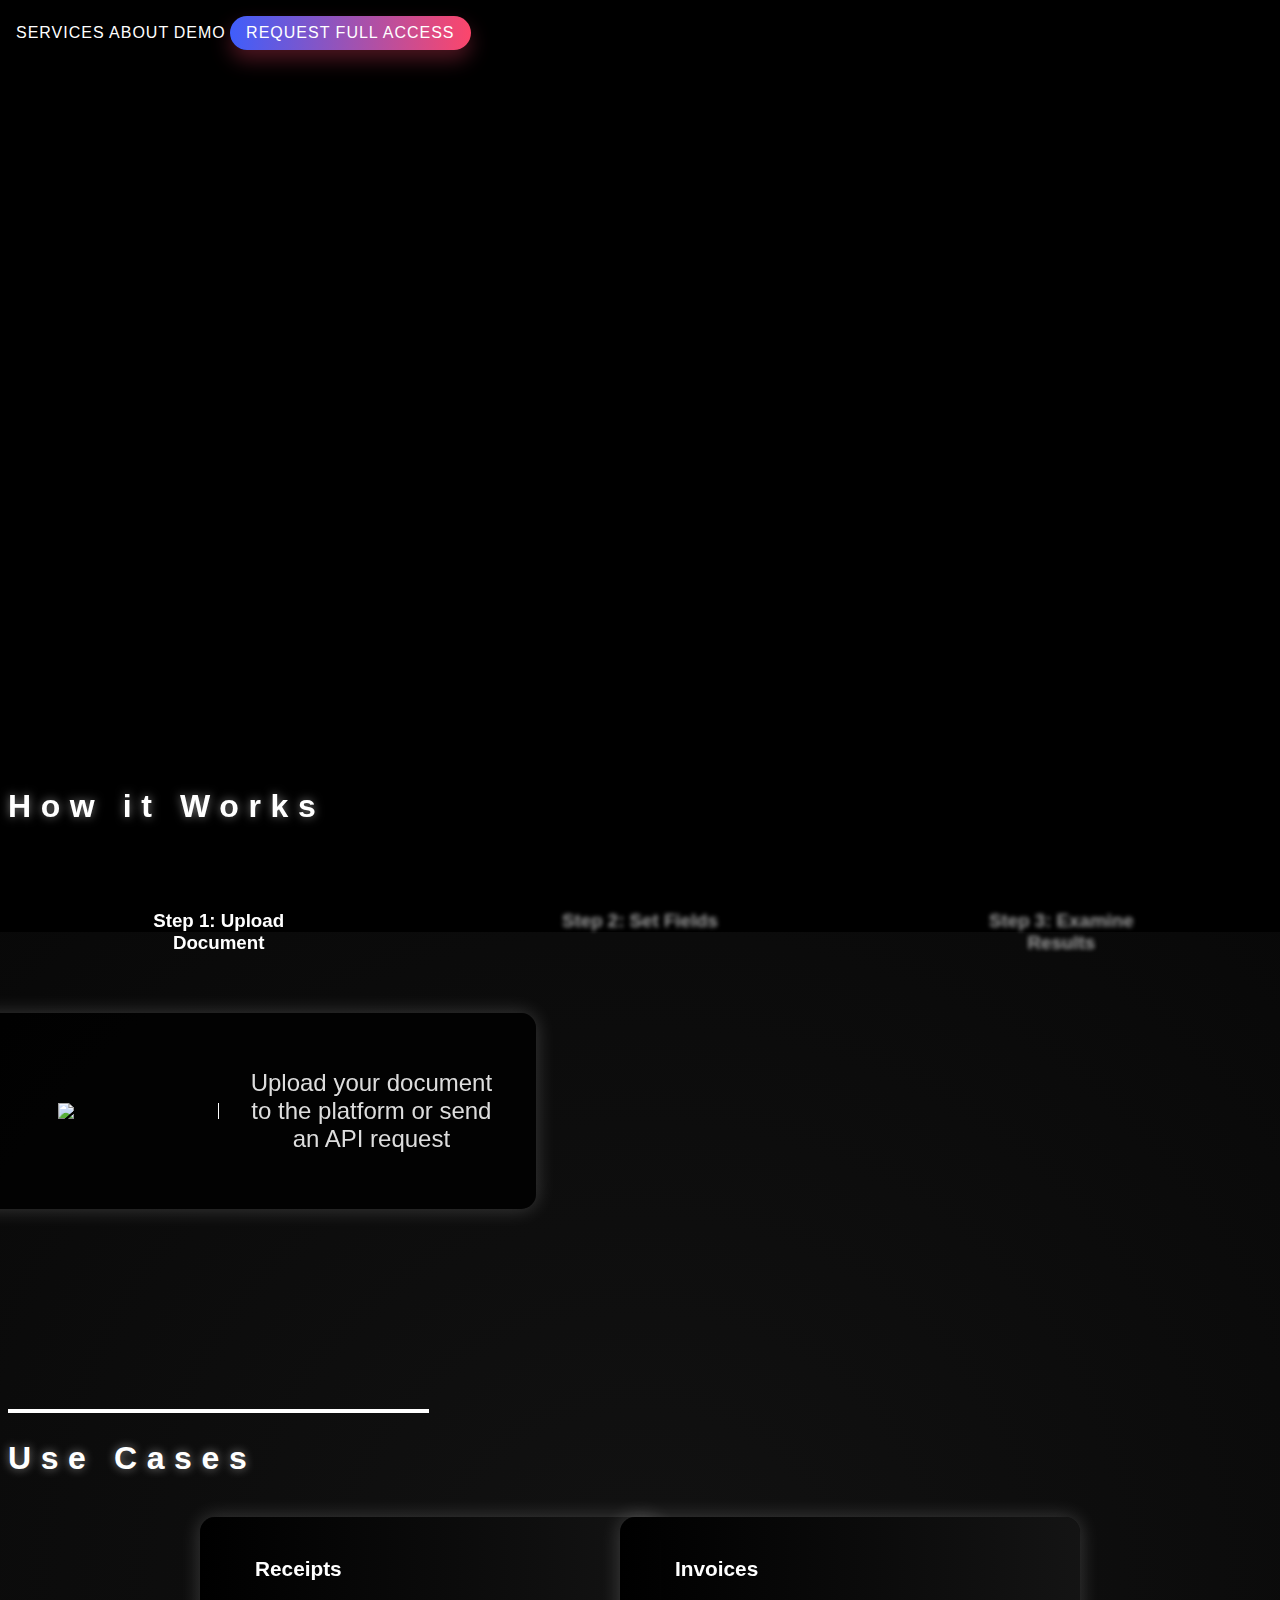
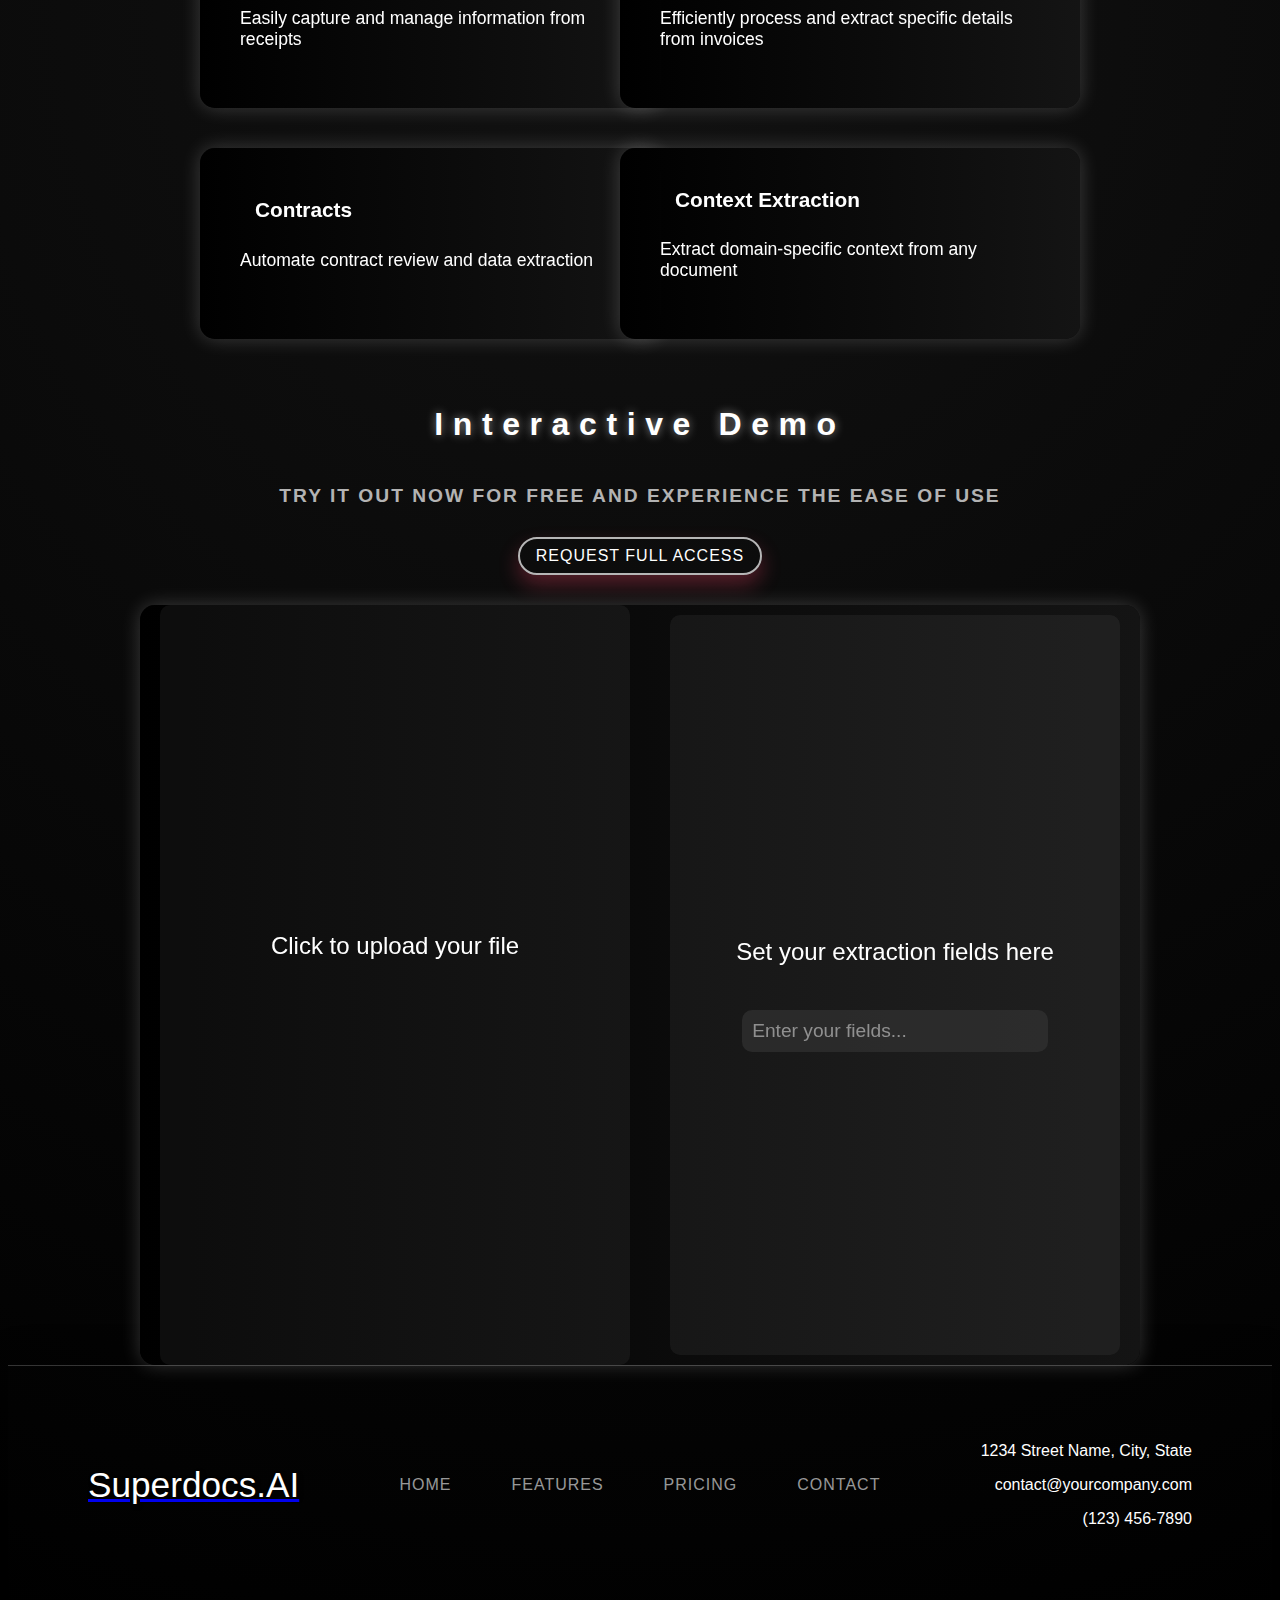
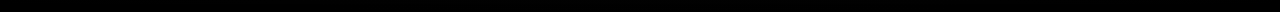
==== templates/index.html @ 4fbe1cf9 "moved demo code into separate file" ====
<!DOCTYPE html>
<html>

<head>
    <link href="https://cdn.jsdelivr.net/npm/tailwindcss@2.1.2/dist/tailwind.min.css" rel="stylesheet">

    <link rel="stylesheet" type="text/css" href="/static/css/styles.css">

    <link rel="stylesheet" href="https://cdnjs.cloudflare.com/ajax/libs/font-awesome/6.4.0/css/all.min.css"
        integrity="sha512-iecdLmaskl7CVkqkXNQ/ZH/XLlvWZOJyj7Yy7tcenmpD1ypASozpmT/E0iPtmFIB46ZmdtAc9eNBvH0H/ZpiBw=="
        crossorigin="anonymous" referrerpolicy="no-referrer" />

    <title>Superdocs.AI | Document Understanding</title>

    <!-- Favicon for desktop browsers -->
    <link rel="shortcut icon" type="image/png" href="/static/img/fav.png" sizes="16x16">

    <!-- Favicon for mobile devices -->
    <link rel="apple-touch-icon" sizes="128x128" href="/static/img/fav.png">

    <script src="https://cdnjs.cloudflare.com/ajax/libs/jquery/3.7.0/jquery.min.js" integrity="sha512-3gJwYpMe3QewGELv8k/BX9vcqhryRdzRMxVfq6ngyWXwo03GFEzjsUm8Q7RZcHPHksttq7/GFoxjCVUjkjvPdw==" crossorigin="anonymous" referrerpolicy="no-referrer"></script>
</head>

<body class="overflow-x-hidden m-0 bg-cover custom-body">
    <nav class="sticky top-0 z-50 w-3/4 mx-auto my-4 p-3 rounded-full bg-black custom-nav">
        <button class="cursor-pointer text-lg md:text-2xl" onclick="goToHome()">
            <div class="text-white">Superdocs.AI</div>
        </button>
        <div class="hidden md:flex gap-6 mr-4">
            <a href="#services">Services</a>
            <a href="#about">About</a>
            <a href="#demo">Demo</a>
            <a href="#">Request Full Access</a>
        </div>
        <button class="md:hidden" id="hamburger">
            <svg xmlns="http://www.w3.org/2000/svg" fill="none" viewBox="0 0 24 24" stroke="currentColor"
                class="w-6 h-6">
                <path stroke-linecap="round" stroke-linejoin="round" stroke-width="2" d="M4 6h16M4 12h16m-7 6h7"></path>
            </svg>
        </button>
        <div class="hidden" id="dropdown">
            <button id="close">
                <svg xmlns="http://www.w3.org/2000/svg" fill="none" viewBox="0 0 24 24" stroke="currentColor"
                    class="w-6 h-6">
                    <path stroke-linecap="round" stroke-linejoin="round" stroke-width="2" d="M6 18L18 6M6 6l12 12">
                    </path>
                </svg>
            </button>
            <a href="#services">Services</a>
            <a href="#about">About</a>
            <a href="#demo">Demo</a>
            <a href="#">Request Full Access</a>
        </div>
    </nav>
    <section class="h-screen flex items-center justify-center flex-col">
        <h1 class="text-6xl uppercase tracking-wide text-shadow custom-h1">Welcome to Superdocs.AI</h1>
        <a href="#" class="cta-button cursor-pointer">Request Full Access</a>
    </section>


    <section class="py-20 text-white" id="services">
        <div class="container mx-auto px-4 text-center">
            <h2 class="text-4xl font-bold text-center custom-h2">Document Understanding Services</h2>
            <div class="grid grid-cols-1 md:grid-cols-3 gap-10 mt-10">
                <div class="service-card">
                    <i class="fas fa-file-alt fa-3x"></i>
                    <h3 class="text-2xl font-bold mt-4">Data Extraction</h3>
                    <p class="mt-2">Advanced algorithms help extract valuable information from complex structured and
                        unstructured data.</p>
                </div>
                <div class="service-card">
                    <i class="fas fa-layer-group fa-3x"></i>
                    <h3 class="text-2xl font-bold mt-4">Document Processing Pipelines</h3>
                    <p class="mt-2">Solutions to build comprehensive document processing pipelines, enabling seamless
                        data flow.</p>
                </div>
                <div class="service-card">
                    <i class="fas fa-cogs fa-3x"></i>
                    <h3 class="text-2xl font-bold mt-4">Automated Data Understanding</h3>
                    <p class="mt-2">Leverage AI-powered solutions for automatic understanding and interpretation of your
                        documents.</p>
                </div>
            </div>
        </div>
    </section>


    <section class="pb-20 pt-60 text-white use-cases-section" id="about">
        <div class="container mx-auto px-4 text-center">
            <h2 class="text-4xl font-bold text-center custom-h2">How it Works</h2>
            <div class="timeline mt-10">
                <div class="timeline-item" id="case1">
                    <h3 class="text-xl font-bold cursor-pointer">Step 1: Upload Document</h3>
                    <div class="case-card hidden">
                        <div class="case-content">
                            <!-- New div -->
                            <div class="icon-container">
                                <!-- New div -->
                                <img src="/static/img/pdf.png">
                            </div>
                            <div class="text-container">
                                <!-- New div -->
                                <p class="case-details">Upload your document to the platform or send an API request</p>
                            </div>
                        </div>
                    </div>
                </div>
                <div class="timeline-item" id="case2">
                    <h3 class="text-xl font-bold cursor-pointer">Step 2: Set Fields</h3>
                    <div class="case-card hidden">
                        <div class="case-content">
                            <!-- New div -->
                            <div class="icon-container">
                                <!-- New div -->
                                <img src="/static/img/doc.png">
                            </div>
                            <div class="text-container">
                                <!-- New div -->
                                <p class="case-details">Set your fields and specify the context for the LLM</p>
                            </div>
                        </div>
                    </div>
                </div>
                <div class="timeline-item" id="case3">
                    <h3 class="text-xl font-bold cursor-pointer">Step 3: Examine Results</h3>
                    <div class="case-card hidden">
                        <div class="case-content">
                            <!-- New div -->
                            <div class="icon-container">
                                <!-- New div -->
                                <img src="/static/img/examination.png">
                            </div>
                            <div class="text-container">
                                <!-- New div -->
                                <p class="case-details">Examine your output and process it accordinly</p>
                            </div>
                        </div>
                    </div>
                </div>
            </div>
            <div class="timeline-indicator"></div>
        </div>
    </section>

    <section class="pb-20 pt-60">
        <h2 class="text-4xl font-bold text-center custom-h2">Use Cases</h2>
        <div class="document-understanding-use-case-section">
            <div class="document-understanding-case-card">
                <div class="title">
                    <i class="fa fa-receipt" aria-hidden="true"></i>
                    <span>Receipts</span>
                </div>
                <p class="description">Easily capture and manage information from receipts</p>
            </div>
            <div class="document-understanding-case-card">
                <div class="title">
                    <i class="fa fa-file-invoice" aria-hidden="true"></i>
                    <span>Invoices</span>
                </div>
                <p class="description">Efficiently process and extract specific details from invoices</p>
            </div>
            <div class="document-understanding-case-card">
                <div class="title">
                    <i class="fa fa-file-contract" aria-hidden="true"></i>
                    <span>Contracts</span>
                </div>
                <p class="description">Automate contract review and data extraction</p>
            </div>
            <div class="document-understanding-case-card">
                <div class="title">
                    <i class="fa fa-magnifying-glass" aria-hidden="true"></i>
                    <span>Context Extraction</span>
                </div>
                <p class="description">Extract domain-specific context from any document</p>
            </div>
        </div>
    </section>

    <section class="demo-section pb-60 pt-40" id="demo">
        <h2 class="text-4xl font-bold text-center custom-h2">Interactive Demo</h2>
        <h2 class="demo-subtitle">Try it out now for free and experience the ease of use</h2>
        <a href="#" class="cta-button full-access">Request Full Access</a>
        <div class="interactive-demo-card">
            <div class="demo-upload" id="uploadContainer">
                <div class="upload-content">
                    <input type="file" id="fileUpload" style="display:none;" />
                    <i class="fa fa-upload" aria-hidden="true"></i>
                    <p>Click to upload your file</p>
                </div>
                <div class="dummy-input"></div> 
            </div>            
            <div class="demo-fields">
                <div class="demo-fields-inner">
                    <div class="field-prompt">
                        <i class="fa fa-wrench field-icon" aria-hidden="true"></i>
                        <p id="fieldPrompt">Set your extraction fields here</p>
                    </div>
                    <p id="extractionFields" style="display:none;">Extraction Fields:</p>
                    <div id="fieldsContainer"></div>
                    <div class="inputContainer">
                        <input type="text" id="fieldInput" placeholder="Enter your fields..." />
                    </div>
                </div>
                
            </div>
            <div class="demo-result">
                <i class="fa fa-eye" aria-hidden="true"></i>
                <p>Results displayed here</p>
            </div>
            <div id="loading" class="spinner"></div>
            <div class="flash-message"></div>
            <div class="submitContainer">
                <button id="submitButton" style="display: none;">Submit for Extraction <i
                        class="fa fa-arrow-right"></i></button>
            </div>
        </div>
    </section>


    <footer class="footer">
        <a class="cursor-pointer" href="/">
            <div class="footer-logo">Superdocs.AI</div>
        </a>
        <nav class="footer-links">
            <a href="#" class="footer-link">Home</a>
            <a href="#" class="footer-link">Features</a>
            <a href="#" class="footer-link">Pricing</a>
            <a href="#" class="footer-link">Contact</a>
        </nav>
        <div class="footer-contact">
            <p>1234 Street Name, City, State</p>
            <p>contact@yourcompany.com</p>
            <p>(123) 456-7890</p>
        </div>
    </footer>


    <script src="/static/js/main.js"></script>
    <script src="/static/js/demo.js"></script>
</body>

</html>
---- static/css/styles.css ----
/*--------------------------------------------------------------
HERO SECTION // GENERAL
--------------------------------------------------------------*/
/* CTA button */
.cta-button {
    display: inline-block;
    padding: 10px 20px;
    font-size: 1.2em;
    text-transform: uppercase;
    letter-spacing: 1px;
    color: #fff;
    background: linear-gradient(90deg, rgba(63,94,251,1) 0%, rgba(252,70,107,1) 100%);
    border: none;
    border-radius: 50px;
    box-shadow: 0px 10px 20px rgba(252,70,107,0.3);
    transition: all 0.3s ease;
    text-decoration: none;
}

.cta-button:hover {
    transform: translateY(-3px);
    box-shadow: 0px 15px 20px rgba(252,70,107,0.4);
}

.cta-button:active {
    transform: translateY(1px);
    box-shadow: 0px 5px 10px rgba(252,70,107,0.4);
}

.full-access {
    display: inline-block;
    padding: 8px 16px; /* Smaller button */
    font-size: 1em;
    text-align: center;
    text-transform: uppercase;
    letter-spacing: 1px;
    color: #fff;
    background: transparent;
    border: 2px solid rgba(255,255,255,0.7);
    border-radius: 50px;
    transition: all 0.3s ease;
    text-decoration: none;
    margin: 0 auto;
    display: table;
}

.full-access:hover {
    background: rgba(255, 255, 255, 1);
    color: #000;
}

/* background for hero */
.custom-body {
    font-family: 'Montserrat', sans-serif;
    color: #fff;
    background: radial-gradient(circle at center, #121212, #000);
}

.custom-h2 {
    font-size: 2em;
    letter-spacing: 0.3em;
    text-shadow: 0 0 10px rgba(255,255,255,0.5);
}

.custom-body::before {
    content: "";
    position: absolute;
    top: 0;
    left: 0;
    height: 100%;
    width: 100%;
    background-size: cover;
    z-index: -1;
    filter: brightness(0.5);
    animation: bgfade 20s infinite;
}

.custom-h1 {
    font-size: 3em;
    letter-spacing: 0.3em;
    margin-bottom: 2em;
    text-shadow: 0 0 10px rgba(255,255,255,0.5);
    animation: textfade 5s infinite;
}

.custom-h1::before, .custom-h1::after {
    content: "";
    position: absolute;
    top: 0;
    width: 100%;
    height: 100%;
    background: linear-gradient(90deg, transparent, #fff, transparent);
    z-index: -1;
    opacity: 0.2;
    animation: lightscan 10s infinite;
}

.custom-h1::before {
    filter: blur(10px);
}

/* media queries + animations */
@media (max-width: 1200px) {
    .custom-h1 {
        font-size: 2.5em;
    }
}

@media (max-width: 992px) {
    .custom-h1 {
        font-size: 2em;
    }
}

@media (max-width: 768px) {
    .custom-h1 {
        font-size: 1.5em;
    }
}

@media (max-width: 576px) {
    .custom-h1 {
        font-size: 1em;
    }
}

@keyframes lightscan {
    0%, 100% { transform: translateX(-100%); }
    50% { transform: translateX(100%); }
}

@keyframes textfade {
    0%, 100% { opacity: 1; }
    50% { opacity: 0.2; }
}

@keyframes bgfade {
    0%, 100% { opacity: 0.5; }
    50% { opacity: 1; }
}

/*--------------------------------------------------------------
# NAV
--------------------------------------------------------------*/
.custom-nav {
    display: flex;
    justify-content: space-between;
    align-items: center;
    border: 2px solid #fff;
    box-shadow: 0 0 10px rgba(255,255,255,0.5);
}

.custom-nav div:first-child {
    color: #fff;
    font-size: 1em;
    text-shadow: 2px 2px 4px rgba(0, 0, 0, 0.5);
}

.custom-nav a {
    color: rgba(255, 255, 255, 0.6);
    font-family: 'Montserrat', sans-serif;
    text-decoration: none;
    text-transform: uppercase; 
    letter-spacing: 1px; 
    transition: color 0.3s ease;
    align-self: center; 
}

.custom-nav a:hover {
    color: #fff;
}

.custom-nav a:last-child {
    display: inline-block;
    padding: 8px 16px;
    background: linear-gradient(90deg, rgba(63,94,251,1) 0%, rgba(252,70,107,1) 100%);
    border: none;
    border-radius: 50px;
    box-shadow: 0px 10px 20px rgba(252,70,107,0.3);
    transition: all 0.3s ease;
    text-decoration: none;
}

.custom-nav a:last-child:hover {
    transform: translateY(-3px);
    box-shadow: 0px 15px 20px rgba(252,70,107,0.4);
}

.custom-nav a:last-child:active {
    transform: translateY(1px);
    box-shadow: 0px 5px 10px rgba(252,70,107,0.4);
}

#dropdown {
    flex-direction: column;
    gap: 1em;
    position: fixed;
    top: 0;
    left: 0;
    width: 100%;
    height: 100%;
    background: #000;
    color: #fff;
    padding: 1em;
    align-items: center;
    justify-content: center;
}

#dropdown a {
    color: #fff;
    text-decoration: none;
    text-transform: uppercase;
}

#dropdown button {
    position: absolute;
    right: 1em;
    top: 1em;
}

/*--------------------------------------------------------------
# Services
--------------------------------------------------------------*/
.service-card {
    background: rgba(255, 255, 255, 0.1);
    border-radius: 10px;
    transition: transform 0.3s ease, box-shadow 0.3s ease;
    box-shadow: 0 0 15px rgba(255,255,255,0.3);
    padding: 20px;
    text-align: center;
}

.service-card:hover {
    transform: translateY(-10px);
    box-shadow: 0 0 20px rgba(255,255,255,0.5);
}

.service-card i {
    color: #fff;
    transition: color 0.3s ease;
}

.service-card i:hover {
    color: #ddd;
}

.service-card h3, .service-card p {
    color: #ddd;
}

/*--------------------------------------------------------------
# HOW IT WORKS // TIMELINE
--------------------------------------------------------------*/
.use-cases-section {
    position: relative;
    padding-bottom: 20px;
}

.timeline {
    position: relative;
    display: flex;
    justify-content: space-around;
    padding: 20px 0;
    list-style: none;
    text-align: center;
    counter-reset: item;
}

.timeline-item {
    counter-increment: item;
    padding: 20px;
    position: relative;
    width: 200px;
    transition: transform 0.3s ease, box-shadow 0.3s ease, opacity 0.3s ease, filter 0.3s ease;
    opacity: 0.6;
    filter: blur(2px);
    z-index: 1;
    height: auto;
}

.timeline-item:hover {
    opacity: 1;
    filter: none;
}

.timeline-item.active {
    opacity: 1;
    filter: blur(0px);
}

.timeline-indicator {
    position: absolute;
    bottom: 0;
    left: 0;
    width: 0;
    height: 4px;
    background: #fff;
    transition: width 0.3s ease;
}

.case-details {
    color: #ddd;
}

.case-card {
    position: relative;
    top: 100%;
    left: 50%;
    transform: translate(-50%, 20px);
    background-color: rgba(0, 0, 0, 0.8); /* Semi-transparent black background */
    color: #fff;
    border-radius: 15px;
    box-shadow: 0 0 20px rgba(255, 255, 255, 0.2); /* Subtle white glow */
    text-align: left;
    width: 570px;
    padding: 2em;
    transition: opacity 0.5s ease, transform 0.5s ease, box-shadow 0.5s ease; /* Add shadow to transition */
    display: flex;
    flex-direction: column;
    align-items: flex-start;
    justify-content: center;
}

.case-card:hover {
    box-shadow: 0 0 30px rgba(255, 255, 255, 0.4); /* Intensify white glow on hover */
}

.case-card.hidden {
    opacity: 0;
    transform: translate(-50%, 30px); /* Move it further down when hidden */
    pointer-events: none;
    display: none;
}

.case-card .fas {
    font-size: 5em;
    margin-bottom: 0;

}

.case-card .case-details {
    border-top: none;
    padding-top: 0;
    font-size: 1.5em;
    text-align: center;
}

.case-card .fas, .case-card img {
    display: block;
    margin: 0 auto;
    font-size: 14em;
    max-width: 100%;
    height: auto;
}
.case-content {
    display: flex;
    align-items: center;
    gap: 20px;
}

.icon-container {
    border-right: 1px solid #fff;
    padding-right: 20px;
    flex: 1;
    display: flex;
    justify-content: center;
}

.text-container {
    flex: 1;
}

/* media queries */
@media only screen and (min-width: 768px) {
    .use-cases-section {
        padding-bottom: 400px;
    }
}

@media only screen and (min-width: 768px) {
    .case-card {
        position: absolute;
        top: 100%;
        left: 50%;
        transform: translate(-50%, 20px);
    }
}

@media only screen and (max-width: 768px) {
    .timeline {
        flex-direction: column;
        align-items: center;
    }
    .timeline-item {
        width: 100%;
    }
    .case-card {
        top: auto;
        bottom: 100%;
        left: 0;
        width: 100%;
        transform: translate(0, 20px);
    }
    .case-card.hidden {
        transform: translate(0, 30px);
    }
    .case-content {
        flex-direction: column;
    }
    .icon-container {
        border-right: none; 
        padding-right: 0;
        padding-bottom: 20px;
    }
}

@media only screen and (max-width: 768px) {
    .case-card {
        position: relative;
        top: auto;
        bottom: auto;
        left: auto;
        transform: none;
    }
}

/*--------------------------------------------------------------
# USE-CASES
--------------------------------------------------------------*/
.document-understanding-use-case-section {
    display: grid;
    grid-template-columns: repeat(2, 1fr);
    gap: 40px;
    justify-items: center;
    margin: 40px auto;
    max-width: 800px;
}

.document-understanding-case-card {
    position: relative; 
    background-color: rgba(0, 0, 0, 0.8);
    color: #fff;
    border-radius: 15px;
    box-shadow: 0 0 20px rgba(255, 255, 255, 0.2);
    text-align: left;
    width: 100%; 
    padding: 40px;
    transition: transform 0.5s ease, box-shadow 0.5s ease; 
    display: flex;
    flex-direction: column;
    align-items: flex-start; 
    justify-content: center;
    background-image: linear-gradient(to right, rgba(0, 0, 0, 0.8), rgba(25, 25, 25, 0.8));
}

.document-understanding-case-card:hover {
    transform: scale(1.05);
    box-shadow: 0 0 40px rgba(255, 255, 255, 0.4);
}

.document-understanding-case-card .fa {
    font-size: 2.5em;
    margin-right: 15px;
    transition: text-shadow 0.5s ease; 
}

.document-understanding-case-card:hover .fa {
    text-shadow: 0 0 20px #fff; 
}

.document-understanding-case-card .title {
    font-size: 1.3em;
    font-weight: bold;
    margin-bottom: 10px;
    display: flex;
    align-items: center;
}

.document-understanding-case-card .description {
    font-size: 1.1em;
    transition: text-shadow 0.5s ease; 
}

.document-understanding-case-card:hover .description {
    text-shadow: 0 0 20px #fff;
}

/* media queries */
@media (max-width: 767px) {
    .document-understanding-use-case-section {
        grid-template-columns: repeat(1, 1fr);
        margin: 40px 20px;
    }
}

/*--------------------------------------------------------------
# DEMO
--------------------------------------------------------------*/
.demo-section {
    display: flex;
    flex-direction: column;
    align-items: center;
    justify-content: center;
    text-align: center;
}

.interactive-demo-card {
    position: relative; 
    background-color: rgba(0, 0, 0, 0.8);
    color: #fff;
    border-radius: 15px;
    box-shadow: 0 0 20px rgba(255, 255, 255, 0.2);
    text-align: center;
    width: 75vw; 
    height: 80vh;
    max-width: 1200px;
    padding: 20px;
    transition: transform 0.5s ease, box-shadow 0.5s ease; 
    display: flex;
    grid-template-columns: 1fr 1fr;
    gap: 40px;
    align-items: center;
    justify-items: center;
    background-image: linear-gradient(to right, rgba(0, 0, 0, 0.8), rgba(25, 25, 25, 0.8));
    margin-top: 30px; 
    padding-bottom: 20px;
}

.demo-upload, .demo-result, .demo-fields {
    display: flex;
    flex-direction: column;
    align-items: center;
    justify-content: center;
    height: 100%;
    width: 100%;
    padding: 10px;
    border-radius: 15px;
}

.demo-fields {
    border-radius: 10px; /* Increased border radius */
    background-color: rgba(255, 255, 255, 0.05); /* Increased transparency */
    box-shadow: none; /* Removed box-shadow to make it less bulky */
    position: relative;
    padding: 10px;
}

.submitContainer {
    position: absolute; /* so that it does not affect the layout of other elements */
    bottom: 10px; /* to position it at the bottom */
    width: 100%; /* to span the whole width of the parent */
    display: flex;
    padding-top: 50px;
    justify-content: center;
}

#submitButton {
    font-size: 1.2em;
    color: #fff;
    background-color: #333;
    padding: 10px 20px;
    border: none;
    border-radius: 10px;
    display: flex;
    align-items: center;
    justify-content: center;
    transition: background-color 0.3s ease;
    cursor: pointer;
}

#submitButton:hover {
    background-color: #555;
}

#submitButton i {
    margin-left: 10px;
}

#fieldsContainer {
    display: flex;
    flex-wrap: wrap;
    margin-top: 20px;
    max-height: 60%;
    overflow: auto;
}

.field {
    background-color: rgba(255, 255, 255, 0.1); 
    color: #fff;
    border-radius: 15px; /* Less rounded edges */
    padding: 5px 10px; /* Reduced padding */
    margin: 5px;
    display: flex;
    align-items: center;
    justify-content: space-between; 
    font-size: 1em; /* Smaller font */
    width: 90%; 
    position: relative;
    line-height: 1.4em; /* Controlled line-height */
}

.field p {
    margin: 0;
    text-align: center;
    width: 85%; 
}

.field i {
    cursor: pointer;
    font-size: 1.2em; /* Smaller icon */
    color: #f44336; 
    transition: color 0.3s ease;
    position: absolute;
    right: 10px; 
    top: 8px;
}

.field:hover {
    background-color: rgba(255, 255, 255, 0.3); 
}

.field i:hover {
    color: #c62828; /* Dark Red */
}

.inputContainer {
    width: 100%;
    display: flex;
    justify-content: center;
    margin-top: auto;
}

.dummy-input {
    flex: 0 0 54px; /* This ensures that the dummy input has a height of 42px and does not grow or shrink */
    margin-top: 20px;
}

#fieldInput {
    width: 90%;
    padding: 10px;
    margin-top: 20px;
    border-radius: 10px; /* Increased border radius */
    background-color: rgba(50, 50, 50, 0.7); /* Made it slightly transparent */
    border: none; /* Removed border to make it less bulky */
    color: #fff;
    font-size: 1.2em;
    transition: background-color 0.3s ease;
}

#fieldInput:hover {
    background-color: rgba(60, 60, 60, 0.7); /* Added hover transition */
}


#fieldInput::placeholder {
    color: #bbb;
    opacity: 0.7;
}

#fieldInput:focus {
    background-color: #444;
    outline: none;
}

.interactive-demo-card:hover {
    box-shadow: 0 0 40px rgba(255, 255, 255, 0.4);
}

.demo-upload, .demo-result {
    display: flex;
    flex-direction: column;
    align-items: center;
    justify-content: center;
    height: 100%;
    width: 100%;
    padding: 20px;
    border-radius: 15px;
}

.upload-content {
    flex: 1;
    display: flex;
    flex-direction: column;
    align-items: center;
    justify-content: center;
}

.demo-upload {
    border-radius: 10px; /* Increased border radius */
    background-color: rgba(255, 255, 255, 0.05); /* Increased transparency */
    box-shadow: none; /* Removed box-shadow to make it less bulky */
    display: flex;
    flex-direction: column;
    justify-content: center;
}

.demo-upload p, .demo-result p, .demo-fields p {
    font-size: 1.5em;
    margin-top: 20px;
}

.demo-upload:hover, .demo-fields:hover {
    box-shadow: inset 0 0 40px rgba(255, 255, 255, 0.4);
}

.demo-result {
    background-color: rgba(255, 255, 255, 0.8);
    color: #000;
    display: none;
    border-radius: 10px; /* Increased border radius */
    box-shadow: inset 0 0 20px rgba(0, 0, 0, 0.2);
}

.demo-result:hover {
    box-shadow: inset 0 0 40px rgba(0, 0, 0, 0.4);
}

.demo-subtitle {
    font-size: 1.2em;
    color: rgba(255, 255, 255, 0.7);
    text-align: center;
    text-transform: uppercase;
    letter-spacing: 2px;
    margin-bottom: 30px;
}

.demo-upload iframe {
    width: 100%;  /* or any width you want */
    height: 100%;  /* or any height you want */
    border: none;
}

.container-collapsed {
    width: 0;
    opacity: 0;
    transition: width 2s ease-out, opacity 2s ease-out;
    overflow: hidden;
}

.spinner {
    border: 10px solid #f3f3f3;
    border-left: 10px solid #3498db;
    border-right: 10px solid #e74c3c;
    animation: spin 1.5s linear infinite;
    border-radius: 50%;
    width: 100px;
    height: 100px;
    display: none;
    position: absolute;
    top: 50%;
    left: 50%;
    transform: translate(-50%, -50%);
    box-shadow: 0 0 15px rgba(0, 0, 0, 0.1);
}

.results-expanded {
    width: 100%;
    transition: width 2s ease-in;
    overflow: hidden;
}

.flash-message {
    background-color: #3498db;
    color: white;
    border-radius: 5px;
    padding: 15px;
    position: absolute;
    top: 10%;
    left: 50%;
    transform: translate(-50%, -50%);
    visibility: hidden;
    opacity: 0;
    transition: opacity 0.5s ease-in-out, visibility 0.5s ease-in-out;
    z-index: 999;
    text-align: center;
    width: 60%;
}

.flash-message.active {
    visibility: visible;
    opacity: 1;
}

/* media queries + animations */
@media (max-width: 767px) {
    .interactive-demo-card {
        flex-direction: column;
        height: auto; /* Adjust height to fit the content */
    }
}

@keyframes spin {
    0% { 
        transform: translate(-50%, -50%) rotate(0deg);
    }
    100% { 
        transform: translate(-50%, -50%) rotate(360deg);
    }
}

/*--------------------------------------------------------------
# FOOTER
--------------------------------------------------------------*/
.footer {
    display: flex;
    justify-content: space-between;
    align-items: center;
    padding: 60px 80px;
    color: #fff;
    border-top: 1px solid rgba(255, 255, 255, 0.2);  /* subtle border for division */
    box-shadow: 0 -10px 30px rgba(0,0,0,0.2);  /* shadow for depth */
}

.footer-logo {
    font-size: 2.2em;
    color: #fff;
    text-shadow: 2px 2px 4px rgba(0, 0, 0, 0.5); /* Text shadow for the logo */
    transition: all 0.3s ease;
}

.footer-logo:hover {
    transform: scale(1.1); /* subtle scaling effect on hover */
}

.footer-links {
    display: flex;
    gap: 60px;
}

.footer-link {
    text-decoration: none;
    color: rgba(255, 255, 255, 0.6);
    transition: color 0.3s ease, transform 0.3s ease;
    text-transform: uppercase; /* uppercase text for a sleek look */
    letter-spacing: 1px; /* letter spacing for a sharp look */
}

.footer-link:hover {
    color: #fff;
    transform: translateY(-3px); /* subtle lift on hover */
}

.footer-contact {
    text-align: right;
}

/* media queries */
@media (max-width: 767px) {
    .footer {
        flex-direction: column;
        text-align: center;
        padding: 30px;
    }

    .footer-links {
        flex-direction: column;
        align-items: center;
        margin-top: 20px;
    }

    .footer-link {
        margin: 5px 0; /* reduced margin for less space between links */
    }

    .footer-contact {
        text-align: center;
        display: flex;
        flex-direction: column;
        align-items: center;  /* centers the content */
        margin-top: 20px;
    }
}
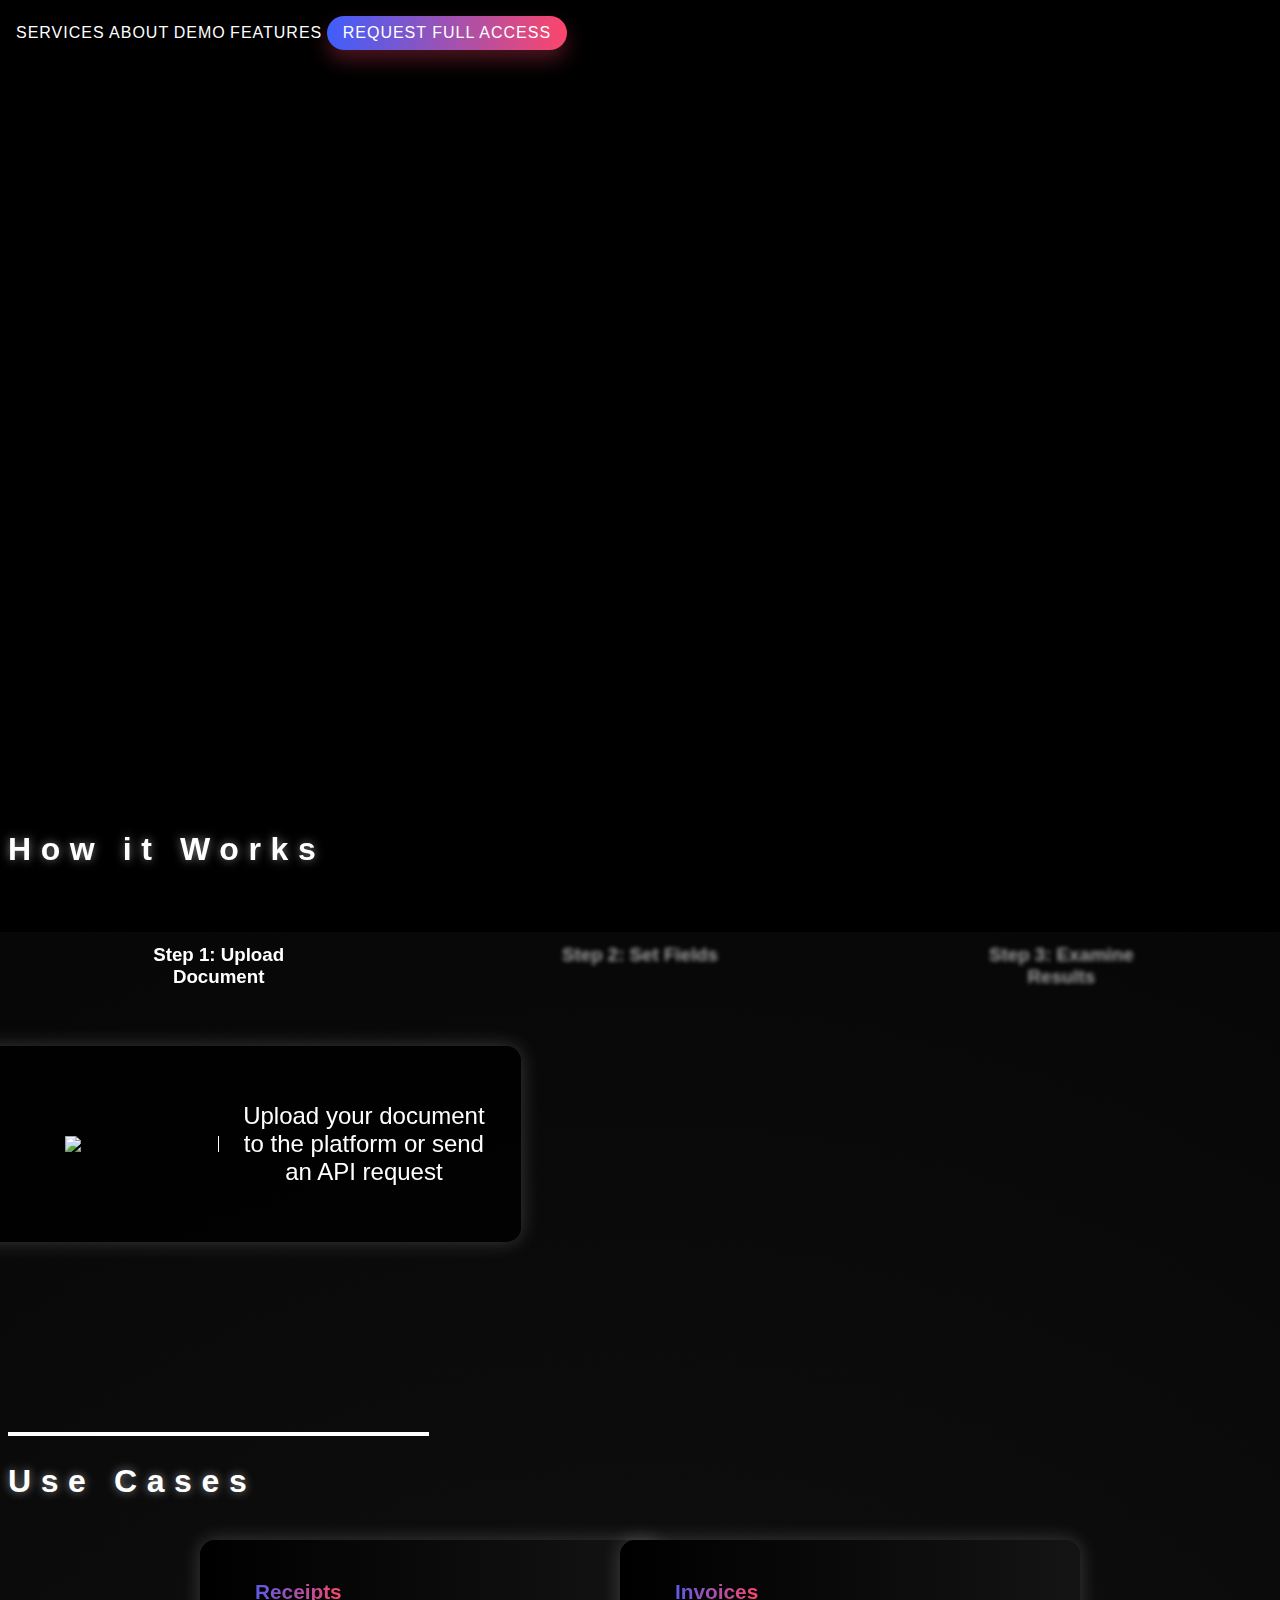
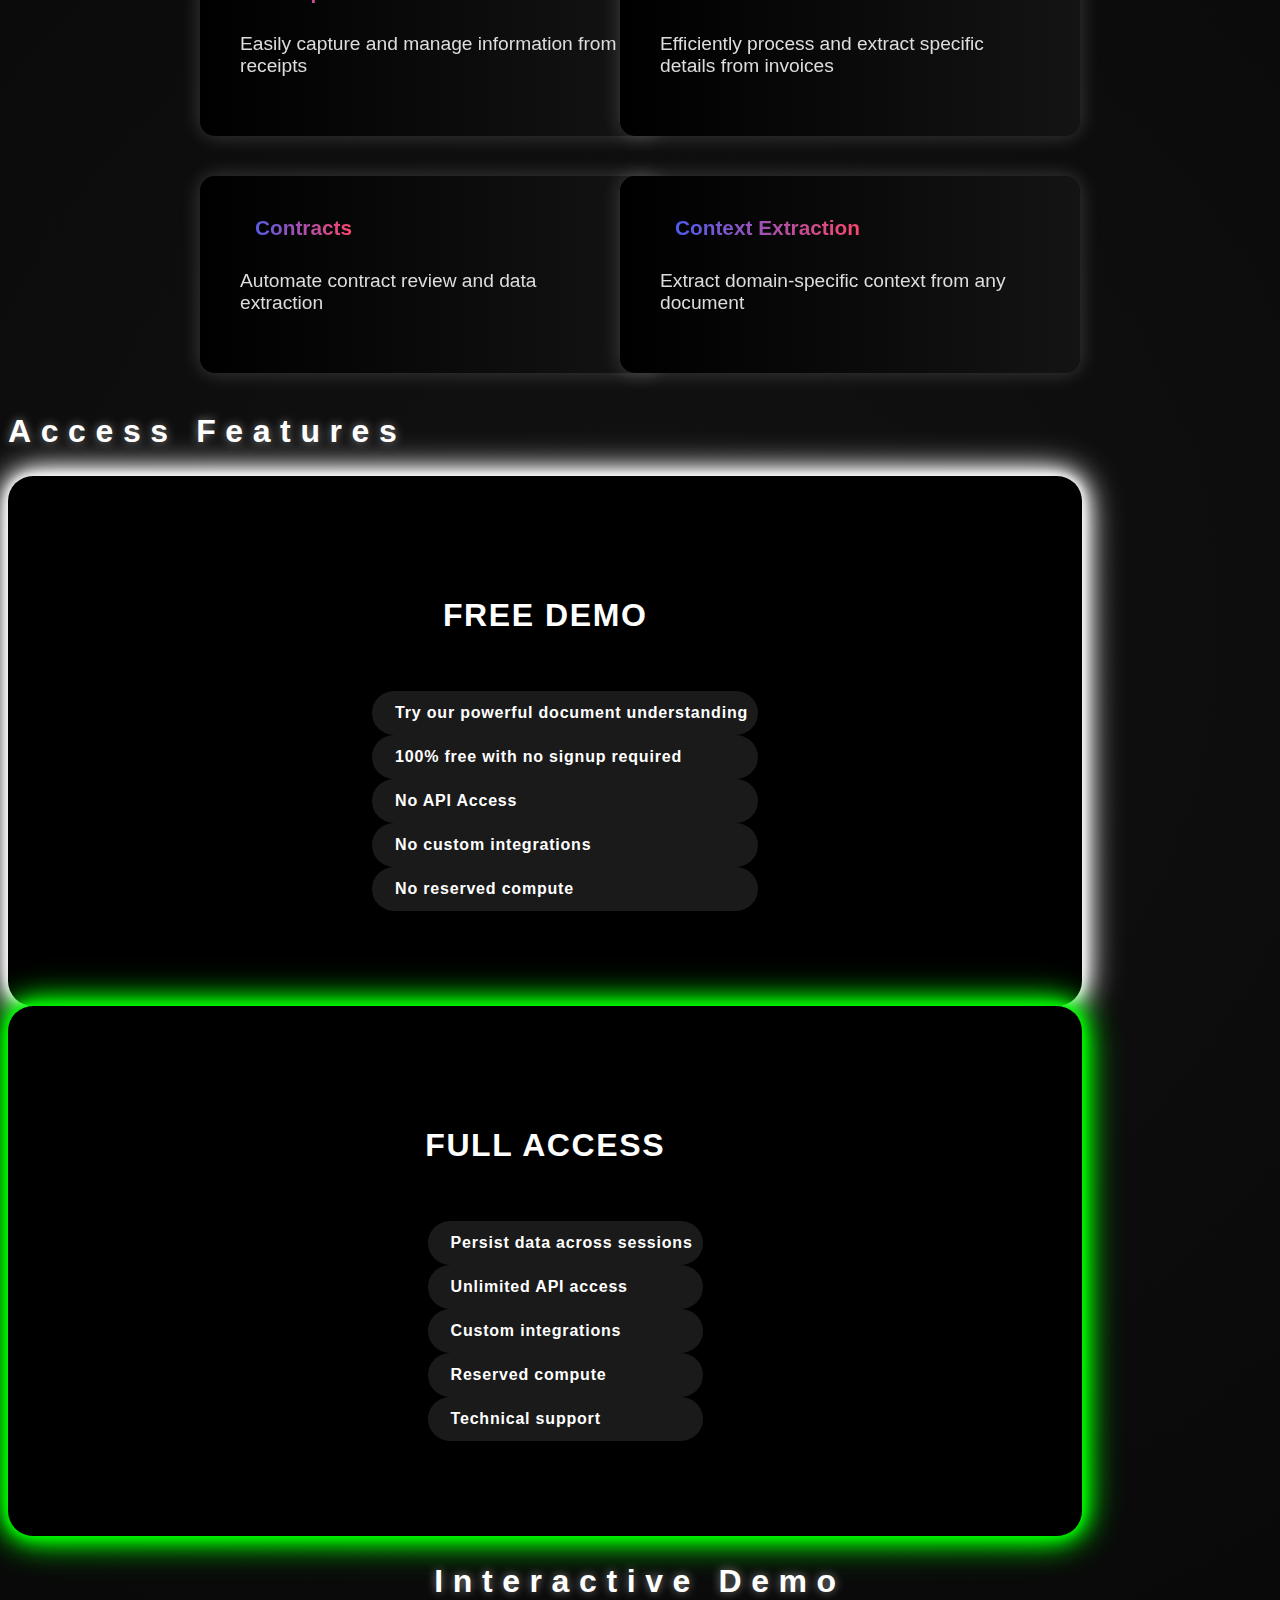
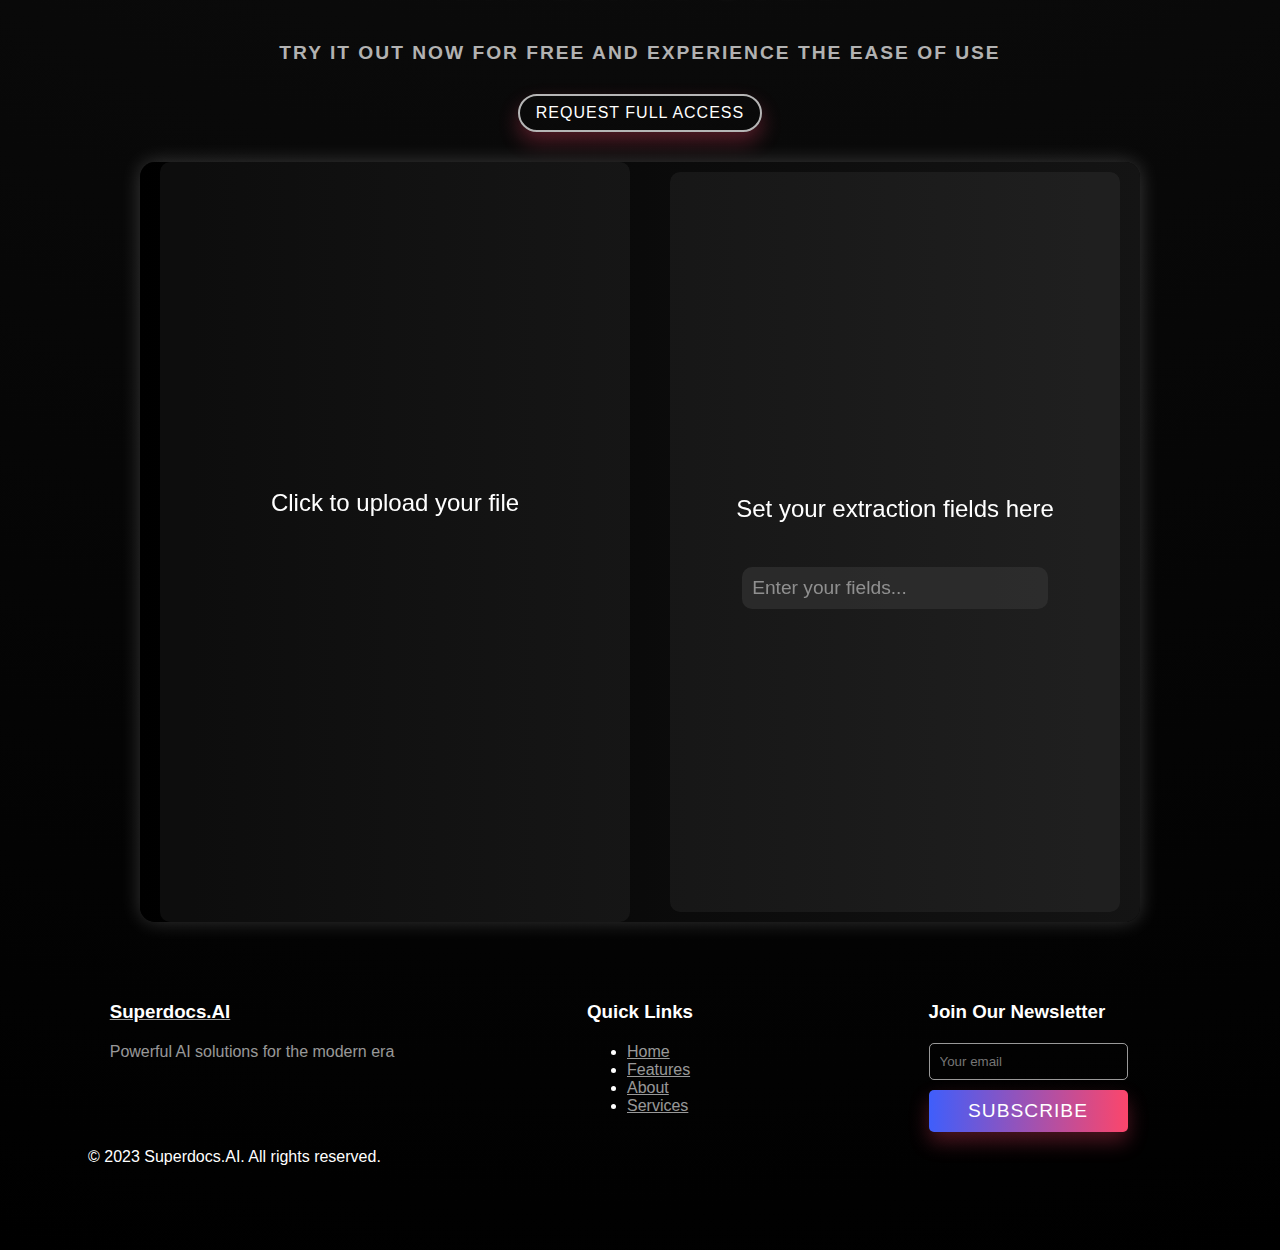
==== commit 56d967af: "redid footer" ====
--- a/templates/index.html
+++ b/templates/index.html
@@ -18,7 +18,9 @@
     <!-- Favicon for mobile devices -->
     <link rel="apple-touch-icon" sizes="128x128" href="/static/img/fav.png">
 
-    <script src="https://cdnjs.cloudflare.com/ajax/libs/jquery/3.7.0/jquery.min.js" integrity="sha512-3gJwYpMe3QewGELv8k/BX9vcqhryRdzRMxVfq6ngyWXwo03GFEzjsUm8Q7RZcHPHksttq7/GFoxjCVUjkjvPdw==" crossorigin="anonymous" referrerpolicy="no-referrer"></script>
+    <script src="https://cdnjs.cloudflare.com/ajax/libs/jquery/3.7.0/jquery.min.js"
+        integrity="sha512-3gJwYpMe3QewGELv8k/BX9vcqhryRdzRMxVfq6ngyWXwo03GFEzjsUm8Q7RZcHPHksttq7/GFoxjCVUjkjvPdw=="
+        crossorigin="anonymous" referrerpolicy="no-referrer"></script>
 </head>
 
 <body class="overflow-x-hidden m-0 bg-cover custom-body">
@@ -30,6 +32,7 @@
             <a href="#services">Services</a>
             <a href="#about">About</a>
             <a href="#demo">Demo</a>
+            <a href="#features">Features</a>
             <a href="#">Request Full Access</a>
         </div>
         <button class="md:hidden" id="hamburger">
@@ -49,6 +52,7 @@
             <a href="#services">Services</a>
             <a href="#about">About</a>
             <a href="#demo">Demo</a>
+            <a href="#features">Features</a>
             <a href="#">Request Full Access</a>
         </div>
     </nav>
@@ -70,13 +74,13 @@
                 </div>
                 <div class="service-card">
                     <i class="fas fa-layer-group fa-3x"></i>
-                    <h3 class="text-2xl font-bold mt-4">Document Processing Pipelines</h3>
+                    <h3 class="text-2xl font-bold mt-4">Document Pipelines</h3>
                     <p class="mt-2">Solutions to build comprehensive document processing pipelines, enabling seamless
                         data flow.</p>
                 </div>
                 <div class="service-card">
                     <i class="fas fa-cogs fa-3x"></i>
-                    <h3 class="text-2xl font-bold mt-4">Automated Data Understanding</h3>
+                    <h3 class="text-2xl font-bold mt-4">Fully Automated</h3>
                     <p class="mt-2">Leverage AI-powered solutions for automatic understanding and interpretation of your
                         documents.</p>
                 </div>
@@ -85,7 +89,7 @@
     </section>
 
 
-    <section class="pb-20 pt-60 text-white use-cases-section" id="about">
+    <section class="pb-20 pt-40 text-white use-cases-section" id="about">
         <div class="container mx-auto px-4 text-center">
             <h2 class="text-4xl font-bold text-center custom-h2">How it Works</h2>
             <div class="timeline mt-10">
@@ -176,7 +180,42 @@
         </div>
     </section>
 
-    <section class="demo-section pb-60 pt-40" id="demo">
+    <section
+        class="flex flex-col pb-10 sm:pb-20 md:pb-30 lg:pb-40 pt-40 items-center justify-center m-auto max-w-screen-xl w-3/4 md:pb-16 lg:pb-24 xl:pb-32 2xl:pb-40" id="features">
+        <h2 class="text-4xl font-bold text-center custom-h2 pb-20">Access Features</h2>
+        <div class="grid grid-cols-2 gap-10 justify-items-center w-full access-feature-grid">
+            <div
+                class="relative bg-black bg-opacity-80 text-white rounded-xl glow text-center w-full p-10 min-h-full transform transition-transform duration-500 ease-in-out flex flex-col items-center justify-center hover:scale-105 space-y-4">
+                <i class="fas fa-check-circle text-5xl mb-2 card-icon"></i>
+                <h2 class="text-2xl font-bold mb-2 card-title">Free Demo</h2>
+                <ul class="list-none text-left space-y-2">
+                    <li class="feature-item"><i class="fas fa-check feature-active"></i> Try our powerful document
+                        understanding</li>
+                    <li class="feature-item"><i class="fas fa-check feature-active"></i> 100% free with no signup
+                        required</li>
+                    <li class="feature-item"><i class="fas fa-times feature-inactive"></i> No API Access</li>
+                    <li class="feature-item"><i class="fas fa-times feature-inactive"></i> No custom integrations</li>
+                    <li class="feature-item"><i class="fas fa-times feature-inactive"></i> No reserved compute</li>
+                </ul>
+            </div>
+            <div
+                class="relative bg-black bg-opacity-80 text-white rounded-xl glow-full-access text-center w-full p-10 min-h-full transform transition-transform duration-500 ease-in-out flex flex-col items-center justify-center hover:scale-105 space-y-4">
+                <i class="fas fa-unlock text-5xl mb-2 card-icon-full"></i>
+                <h2 class="text-2xl font-bold mb-2 card-title">Full Access</h2>
+                <ul class="list-none text-left space-y-2">
+                    <li class="feature-item"><i class="fas fa-check feature-active"></i> Persist data across sessions
+                    </li>
+                    <li class="feature-item"><i class="fas fa-check feature-active"></i> Unlimited API access</li>
+                    <li class="feature-item"><i class="fas fa-check feature-active"></i> Custom integrations</li>
+                    <li class="feature-item"><i class="fas fa-check feature-active"></i> Reserved compute</li>
+                    <li class="feature-item"><i class="fas fa-check feature-active"></i> Technical support</li>
+                </ul>
+            </div>
+        </div>
+    </section>
+
+
+    <section class="demo-section pb-40 pt-40" id="demo">
         <h2 class="text-4xl font-bold text-center custom-h2">Interactive Demo</h2>
         <h2 class="demo-subtitle">Try it out now for free and experience the ease of use</h2>
         <a href="#" class="cta-button full-access">Request Full Access</a>
@@ -187,8 +226,8 @@
                     <i class="fa fa-upload" aria-hidden="true"></i>
                     <p>Click to upload your file</p>
                 </div>
-                <div class="dummy-input"></div> 
-            </div>            
+                <div class="dummy-input"></div>
+            </div>
             <div class="demo-fields">
                 <div class="demo-fields-inner">
                     <div class="field-prompt">
@@ -201,11 +240,11 @@
                         <input type="text" id="fieldInput" placeholder="Enter your fields..." />
                     </div>
                 </div>
-                
-            </div>
-            <div class="demo-result">
+
+            </div>
+            <div class="demo-result overflow-y-auto">
                 <i class="fa fa-eye" aria-hidden="true"></i>
-                <p>Results displayed here</p>
+                <p id="resultText">Results displayed here</p>
             </div>
             <div id="loading" class="spinner"></div>
             <div class="flash-message"></div>
@@ -217,23 +256,37 @@
     </section>
 
 
-    <footer class="footer">
-        <a class="cursor-pointer" href="/">
-            <div class="footer-logo">Superdocs.AI</div>
-        </a>
-        <nav class="footer-links">
-            <a href="#" class="footer-link">Home</a>
-            <a href="#" class="footer-link">Features</a>
-            <a href="#" class="footer-link">Pricing</a>
-            <a href="#" class="footer-link">Contact</a>
-        </nav>
-        <div class="footer-contact">
-            <p>1234 Street Name, City, State</p>
-            <p>contact@yourcompany.com</p>
-            <p>(123) 456-7890</p>
-        </div>
-    </footer>
-
+    <footer class="footer text-white pb-20 pt-40">
+        <div class="container mx-auto px-4">
+            <div class="footer-container grid grid-cols-1 md:grid-cols-3 gap-6 text-center">
+                <div>
+                    <a class="cursor-pointer" href="/">
+                        <h3 class="text-2xl font-bold tracking-tighter">Superdocs.AI</h3>
+                    </a>
+                    <p class="tagline">Powerful AI solutions for the modern era</p>
+                </div>
+                <nav class="footer-links">
+                    <h3 class="text-xl font-semibold mb-4">Quick Links</h3>
+                    <ul class="space-y-2">
+                        <li><a href="/" class="footer-link">Home</a></li>
+                        <li><a href="#features" class="footer-link">Features</a></li>
+                        <li><a href="#about" class="footer-link">About</a></li>
+                        <li><a href="#services" class="footer-link">Services</a></li>
+                    </ul>
+                </nav>
+                <div class="footer-newsletter">
+                    <h3 class="text-xl font-semibold mb-4">Join Our Newsletter</h3>
+                    <form action="/subscribe" method="post" class="newsletter-form">
+                        <input type="email" name="email" placeholder="Your email" required>
+                        <button type="submit" class="cta-button">Subscribe</button>
+                    </form>
+                </div>                
+            </div>
+            <div class="border-t border-gray-700 mt-12 pt-6 text-center text-gray-400">
+                <p>&copy; 2023 Superdocs.AI. All rights reserved.</p>
+            </div>
+        </div>
+    </footer>           
 
     <script src="/static/js/main.js"></script>
     <script src="/static/js/demo.js"></script>
--- a/static/css/styles.css
+++ b/static/css/styles.css
@@ -9,34 +9,35 @@
     text-transform: uppercase;
     letter-spacing: 1px;
     color: #fff;
-    background: linear-gradient(90deg, rgba(63,94,251,1) 0%, rgba(252,70,107,1) 100%);
+    background: linear-gradient(90deg, rgba(63, 94, 251, 1) 0%, rgba(252, 70, 107, 1) 100%);
     border: none;
     border-radius: 50px;
-    box-shadow: 0px 10px 20px rgba(252,70,107,0.3);
+    box-shadow: 0px 10px 20px rgba(252, 70, 107, 0.3);
     transition: all 0.3s ease;
     text-decoration: none;
 }
 
 .cta-button:hover {
     transform: translateY(-3px);
-    box-shadow: 0px 15px 20px rgba(252,70,107,0.4);
+    box-shadow: 0px 15px 20px rgba(252, 70, 107, 0.4);
 }
 
 .cta-button:active {
     transform: translateY(1px);
-    box-shadow: 0px 5px 10px rgba(252,70,107,0.4);
+    box-shadow: 0px 5px 10px rgba(252, 70, 107, 0.4);
 }
 
 .full-access {
     display: inline-block;
-    padding: 8px 16px; /* Smaller button */
+    padding: 8px 16px;
+    /* Smaller button */
     font-size: 1em;
     text-align: center;
     text-transform: uppercase;
     letter-spacing: 1px;
     color: #fff;
     background: transparent;
-    border: 2px solid rgba(255,255,255,0.7);
+    border: 2px solid rgba(255, 255, 255, 0.7);
     border-radius: 50px;
     transition: all 0.3s ease;
     text-decoration: none;
@@ -59,7 +60,7 @@
 .custom-h2 {
     font-size: 2em;
     letter-spacing: 0.3em;
-    text-shadow: 0 0 10px rgba(255,255,255,0.5);
+    text-shadow: 0 0 10px rgba(255, 255, 255, 0.5);
 }
 
 .custom-body::before {
@@ -79,11 +80,12 @@
     font-size: 3em;
     letter-spacing: 0.3em;
     margin-bottom: 2em;
-    text-shadow: 0 0 10px rgba(255,255,255,0.5);
+    text-shadow: 0 0 10px rgba(255, 255, 255, 0.5);
     animation: textfade 5s infinite;
 }
 
-.custom-h1::before, .custom-h1::after {
+.custom-h1::before,
+.custom-h1::after {
     content: "";
     position: absolute;
     top: 0;
@@ -125,18 +127,39 @@
 }
 
 @keyframes lightscan {
-    0%, 100% { transform: translateX(-100%); }
-    50% { transform: translateX(100%); }
+
+    0%,
+    100% {
+        transform: translateX(-100%);
+    }
+
+    50% {
+        transform: translateX(100%);
+    }
 }
 
 @keyframes textfade {
-    0%, 100% { opacity: 1; }
-    50% { opacity: 0.2; }
+
+    0%,
+    100% {
+        opacity: 1;
+    }
+
+    50% {
+        opacity: 0.2;
+    }
 }
 
 @keyframes bgfade {
-    0%, 100% { opacity: 0.5; }
-    50% { opacity: 1; }
+
+    0%,
+    100% {
+        opacity: 0.5;
+    }
+
+    50% {
+        opacity: 1;
+    }
 }
 
 /*--------------------------------------------------------------
@@ -147,7 +170,7 @@
     justify-content: space-between;
     align-items: center;
     border: 2px solid #fff;
-    box-shadow: 0 0 10px rgba(255,255,255,0.5);
+    box-shadow: 0 0 10px rgba(255, 255, 255, 0.5);
 }
 
 .custom-nav div:first-child {
@@ -160,10 +183,10 @@
     color: rgba(255, 255, 255, 0.6);
     font-family: 'Montserrat', sans-serif;
     text-decoration: none;
-    text-transform: uppercase; 
-    letter-spacing: 1px; 
+    text-transform: uppercase;
+    letter-spacing: 1px;
     transition: color 0.3s ease;
-    align-self: center; 
+    align-self: center;
 }
 
 .custom-nav a:hover {
@@ -173,22 +196,22 @@
 .custom-nav a:last-child {
     display: inline-block;
     padding: 8px 16px;
-    background: linear-gradient(90deg, rgba(63,94,251,1) 0%, rgba(252,70,107,1) 100%);
+    background: linear-gradient(90deg, rgba(63, 94, 251, 1) 0%, rgba(252, 70, 107, 1) 100%);
     border: none;
     border-radius: 50px;
-    box-shadow: 0px 10px 20px rgba(252,70,107,0.3);
+    box-shadow: 0px 10px 20px rgba(252, 70, 107, 0.3);
     transition: all 0.3s ease;
     text-decoration: none;
 }
 
 .custom-nav a:last-child:hover {
     transform: translateY(-3px);
-    box-shadow: 0px 15px 20px rgba(252,70,107,0.4);
+    box-shadow: 0px 15px 20px rgba(252, 70, 107, 0.4);
 }
 
 .custom-nav a:last-child:active {
     transform: translateY(1px);
-    box-shadow: 0px 5px 10px rgba(252,70,107,0.4);
+    box-shadow: 0px 5px 10px rgba(252, 70, 107, 0.4);
 }
 
 #dropdown {
@@ -225,27 +248,49 @@
     background: rgba(255, 255, 255, 0.1);
     border-radius: 10px;
     transition: transform 0.3s ease, box-shadow 0.3s ease;
-    box-shadow: 0 0 15px rgba(255,255,255,0.3);
+    box-shadow: 0 0 15px rgba(255, 255, 255, 0.3);
     padding: 20px;
     text-align: center;
 }
 
 .service-card:hover {
     transform: translateY(-10px);
-    box-shadow: 0 0 20px rgba(255,255,255,0.5);
+    box-shadow: 0 0 20px rgba(255, 255, 255, 0.5);
 }
 
 .service-card i {
-    color: #fff;
+    color: transparent;
+    /* Prepare for the gradient effect */
+    background: linear-gradient(90deg, rgba(63, 94, 251, 1) 0%, rgba(252, 70, 107, 1) 100%);
+    background-clip: text;
+    -webkit-background-clip: text;
+    /* For Safari browser compatibility */
+    transition: color 0.3s ease, text-shadow 0.3s ease;
+}
+
+.service-card h3 {
+    color: transparent;
+    /* Prepare for the gradient effect */
+    background: linear-gradient(90deg, rgba(63, 94, 251, 1) 0%, rgba(252, 70, 107, 1) 100%);
+    background-clip: text;
+    -webkit-background-clip: text;
+    /* For Safari browser compatibility */
     transition: color 0.3s ease;
 }
 
-.service-card i:hover {
-    color: #ddd;
-}
-
-.service-card h3, .service-card p {
-    color: #ddd;
+.service-card p {
+    color: #fff;
+    /* Whiter color */
+    transition: color 0.3s ease;
+    font-size: 1.2rem;
+    /* Slightly larger */
+    line-height: 1.5;
+    /* Looser line height for readability */
+}
+
+.service-card p:hover {
+    color: #eee;
+    /* Slightly softer white on hover */
 }
 
 /*--------------------------------------------------------------
@@ -260,7 +305,7 @@
     position: relative;
     display: flex;
     justify-content: space-around;
-    padding: 20px 0;
+    padding: 10px 0;
     list-style: none;
     text-align: center;
     counter-reset: item;
@@ -299,7 +344,7 @@
 }
 
 .case-details {
-    color: #ddd;
+    color: #fff;
 }
 
 .case-card {
@@ -307,14 +352,17 @@
     top: 100%;
     left: 50%;
     transform: translate(-50%, 20px);
-    background-color: rgba(0, 0, 0, 0.8); /* Semi-transparent black background */
+    background-color: rgba(0, 0, 0, 0.8);
+    /* Semi-transparent black background */
     color: #fff;
     border-radius: 15px;
-    box-shadow: 0 0 20px rgba(255, 255, 255, 0.2); /* Subtle white glow */
+    box-shadow: 0 0 20px rgba(255, 255, 255, 0.2);
+    /* Subtle white glow */
     text-align: left;
-    width: 570px;
+    width: 540px;
     padding: 2em;
-    transition: opacity 0.5s ease, transform 0.5s ease, box-shadow 0.5s ease; /* Add shadow to transition */
+    transition: opacity 0.5s ease, transform 0.5s ease, box-shadow 0.5s ease;
+    /* Add shadow to transition */
     display: flex;
     flex-direction: column;
     align-items: flex-start;
@@ -322,12 +370,14 @@
 }
 
 .case-card:hover {
-    box-shadow: 0 0 30px rgba(255, 255, 255, 0.4); /* Intensify white glow on hover */
+    box-shadow: 0 0 30px rgba(255, 255, 255, 0.4);
+    /* Intensify white glow on hover */
 }
 
 .case-card.hidden {
     opacity: 0;
-    transform: translate(-50%, 30px); /* Move it further down when hidden */
+    transform: translate(-50%, 30px);
+    /* Move it further down when hidden */
     pointer-events: none;
     display: none;
 }
@@ -345,13 +395,15 @@
     text-align: center;
 }
 
-.case-card .fas, .case-card img {
+.case-card .fas,
+.case-card img {
     display: block;
     margin: 0 auto;
     font-size: 14em;
     max-width: 100%;
     height: auto;
 }
+
 .case-content {
     display: flex;
     align-items: center;
@@ -391,24 +443,30 @@
         flex-direction: column;
         align-items: center;
     }
+
     .timeline-item {
         width: 100%;
     }
+
     .case-card {
         top: auto;
         bottom: 100%;
         left: 0;
         width: 100%;
         transform: translate(0, 20px);
-    }
+        margin-top: 20px;
+    }
+
     .case-card.hidden {
         transform: translate(0, 30px);
     }
+
     .case-content {
         flex-direction: column;
     }
+
     .icon-container {
-        border-right: none; 
+        border-right: none;
         padding-right: 0;
         padding-bottom: 20px;
     }
@@ -437,18 +495,18 @@
 }
 
 .document-understanding-case-card {
-    position: relative; 
+    position: relative;
     background-color: rgba(0, 0, 0, 0.8);
     color: #fff;
     border-radius: 15px;
     box-shadow: 0 0 20px rgba(255, 255, 255, 0.2);
     text-align: left;
-    width: 100%; 
+    width: 100%;
     padding: 40px;
-    transition: transform 0.5s ease, box-shadow 0.5s ease; 
+    transition: transform 0.5s ease, box-shadow 0.5s ease;
     display: flex;
     flex-direction: column;
-    align-items: flex-start; 
+    align-items: flex-start;
     justify-content: center;
     background-image: linear-gradient(to right, rgba(0, 0, 0, 0.8), rgba(25, 25, 25, 0.8));
 }
@@ -461,11 +519,13 @@
 .document-understanding-case-card .fa {
     font-size: 2.5em;
     margin-right: 15px;
-    transition: text-shadow 0.5s ease; 
-}
-
-.document-understanding-case-card:hover .fa {
-    text-shadow: 0 0 20px #fff; 
+    transition: text-shadow 0.5s ease;
+    color: transparent;
+    /* Prepare for the gradient effect */
+    background: linear-gradient(90deg, rgba(63, 94, 251, 1) 0%, rgba(252, 70, 107, 1) 100%);
+    background-clip: text;
+    -webkit-background-clip: text;
+    /* For Safari browser compatibility */
 }
 
 .document-understanding-case-card .title {
@@ -474,15 +534,23 @@
     margin-bottom: 10px;
     display: flex;
     align-items: center;
+    color: transparent;
+    /* Prepare for the gradient effect */
+    background: linear-gradient(90deg, rgba(63, 94, 251, 1) 0%, rgba(252, 70, 107, 1) 100%);
+    background-clip: text;
+    -webkit-background-clip: text;
+    /* For Safari browser compatibility */
 }
 
 .document-understanding-case-card .description {
-    font-size: 1.1em;
-    transition: text-shadow 0.5s ease; 
+    font-size: 1.2em;
+    transition: text-shadow 0.5s ease;
+    color: #ddd;
 }
 
 .document-understanding-case-card:hover .description {
     text-shadow: 0 0 20px #fff;
+    color: #bbb;
 }
 
 /* media queries */
@@ -505,28 +573,30 @@
 }
 
 .interactive-demo-card {
-    position: relative; 
+    position: relative;
     background-color: rgba(0, 0, 0, 0.8);
     color: #fff;
     border-radius: 15px;
     box-shadow: 0 0 20px rgba(255, 255, 255, 0.2);
     text-align: center;
-    width: 75vw; 
+    width: 75vw;
     height: 80vh;
     max-width: 1200px;
     padding: 20px;
-    transition: transform 0.5s ease, box-shadow 0.5s ease; 
+    transition: transform 0.5s ease, box-shadow 0.5s ease;
     display: flex;
     grid-template-columns: 1fr 1fr;
     gap: 40px;
     align-items: center;
     justify-items: center;
     background-image: linear-gradient(to right, rgba(0, 0, 0, 0.8), rgba(25, 25, 25, 0.8));
-    margin-top: 30px; 
+    margin-top: 30px;
     padding-bottom: 20px;
 }
 
-.demo-upload, .demo-result, .demo-fields {
+.demo-upload,
+.demo-result,
+.demo-fields {
     display: flex;
     flex-direction: column;
     align-items: center;
@@ -538,17 +608,23 @@
 }
 
 .demo-fields {
-    border-radius: 10px; /* Increased border radius */
-    background-color: rgba(255, 255, 255, 0.05); /* Increased transparency */
-    box-shadow: none; /* Removed box-shadow to make it less bulky */
+    border-radius: 10px;
+    /* Increased border radius */
+    background-color: rgba(255, 255, 255, 0.05);
+    /* Increased transparency */
+    box-shadow: none;
+    /* Removed box-shadow to make it less bulky */
     position: relative;
     padding: 10px;
 }
 
 .submitContainer {
-    position: absolute; /* so that it does not affect the layout of other elements */
-    bottom: 10px; /* to position it at the bottom */
-    width: 100%; /* to span the whole width of the parent */
+    position: absolute;
+    /* so that it does not affect the layout of other elements */
+    bottom: 10px;
+    /* to position it at the bottom */
+    width: 100%;
+    /* to span the whole width of the parent */
     display: flex;
     padding-top: 50px;
     justify-content: center;
@@ -585,42 +661,48 @@
 }
 
 .field {
-    background-color: rgba(255, 255, 255, 0.1); 
-    color: #fff;
-    border-radius: 15px; /* Less rounded edges */
-    padding: 5px 10px; /* Reduced padding */
+    background-color: rgba(255, 255, 255, 0.1);
+    color: #fff;
+    border-radius: 15px;
+    /* Less rounded edges */
+    padding: 5px 10px;
+    /* Reduced padding */
     margin: 5px;
     display: flex;
     align-items: center;
-    justify-content: space-between; 
-    font-size: 1em; /* Smaller font */
-    width: 90%; 
+    justify-content: space-between;
+    font-size: 1em;
+    /* Smaller font */
+    width: 90%;
     position: relative;
-    line-height: 1.4em; /* Controlled line-height */
+    line-height: 1.4em;
+    /* Controlled line-height */
 }
 
 .field p {
     margin: 0;
     text-align: center;
-    width: 85%; 
+    width: 85%;
 }
 
 .field i {
     cursor: pointer;
-    font-size: 1.2em; /* Smaller icon */
-    color: #f44336; 
+    font-size: 1.2em;
+    /* Smaller icon */
+    color: #f44336;
     transition: color 0.3s ease;
     position: absolute;
-    right: 10px; 
+    right: 10px;
     top: 8px;
 }
 
 .field:hover {
-    background-color: rgba(255, 255, 255, 0.3); 
+    background-color: rgba(255, 255, 255, 0.3);
 }
 
 .field i:hover {
-    color: #c62828; /* Dark Red */
+    color: #c62828;
+    /* Dark Red */
 }
 
 .inputContainer {
@@ -631,7 +713,8 @@
 }
 
 .dummy-input {
-    flex: 0 0 54px; /* This ensures that the dummy input has a height of 42px and does not grow or shrink */
+    flex: 0 0 54px;
+    /* This ensures that the dummy input has a height of 42px and does not grow or shrink */
     margin-top: 20px;
 }
 
@@ -639,16 +722,20 @@
     width: 90%;
     padding: 10px;
     margin-top: 20px;
-    border-radius: 10px; /* Increased border radius */
-    background-color: rgba(50, 50, 50, 0.7); /* Made it slightly transparent */
-    border: none; /* Removed border to make it less bulky */
+    border-radius: 10px;
+    /* Increased border radius */
+    background-color: rgba(50, 50, 50, 0.7);
+    /* Made it slightly transparent */
+    border: none;
+    /* Removed border to make it less bulky */
     color: #fff;
     font-size: 1.2em;
     transition: background-color 0.3s ease;
 }
 
 #fieldInput:hover {
-    background-color: rgba(60, 60, 60, 0.7); /* Added hover transition */
+    background-color: rgba(60, 60, 60, 0.7);
+    /* Added hover transition */
 }
 
 
@@ -666,7 +753,8 @@
     box-shadow: 0 0 40px rgba(255, 255, 255, 0.4);
 }
 
-.demo-upload, .demo-result {
+.demo-upload,
+.demo-result {
     display: flex;
     flex-direction: column;
     align-items: center;
@@ -686,20 +774,26 @@
 }
 
 .demo-upload {
-    border-radius: 10px; /* Increased border radius */
-    background-color: rgba(255, 255, 255, 0.05); /* Increased transparency */
-    box-shadow: none; /* Removed box-shadow to make it less bulky */
+    border-radius: 10px;
+    /* Increased border radius */
+    background-color: rgba(255, 255, 255, 0.05);
+    /* Increased transparency */
+    box-shadow: none;
+    /* Removed box-shadow to make it less bulky */
     display: flex;
     flex-direction: column;
     justify-content: center;
 }
 
-.demo-upload p, .demo-result p, .demo-fields p {
+.demo-upload p,
+.demo-result p,
+.demo-fields p {
     font-size: 1.5em;
     margin-top: 20px;
 }
 
-.demo-upload:hover, .demo-fields:hover {
+.demo-upload:hover,
+.demo-fields:hover {
     box-shadow: inset 0 0 40px rgba(255, 255, 255, 0.4);
 }
 
@@ -707,7 +801,8 @@
     background-color: rgba(255, 255, 255, 0.8);
     color: #000;
     display: none;
-    border-radius: 10px; /* Increased border radius */
+    border-radius: 10px;
+    /* Increased border radius */
     box-shadow: inset 0 0 20px rgba(0, 0, 0, 0.2);
 }
 
@@ -725,8 +820,10 @@
 }
 
 .demo-upload iframe {
-    width: 100%;  /* or any width you want */
-    height: 100%;  /* or any height you want */
+    width: 100%;
+    /* or any width you want */
+    height: 100%;
+    /* or any height you want */
     border: none;
 }
 
@@ -756,7 +853,7 @@
 .results-expanded {
     width: 100%;
     transition: width 2s ease-in;
-    overflow: hidden;
+    overflow-y: auto;
 }
 
 .flash-message {
@@ -785,15 +882,21 @@
 @media (max-width: 767px) {
     .interactive-demo-card {
         flex-direction: column;
-        height: auto; /* Adjust height to fit the content */
+        height: 570px;
+        /* Adjust height to fit the content */
+    }
+
+    .dummy-input {
+        display: none;
     }
 }
 
 @keyframes spin {
-    0% { 
+    0% {
         transform: translate(-50%, -50%) rotate(0deg);
     }
-    100% { 
+
+    100% {
         transform: translate(-50%, -50%) rotate(360deg);
     }
 }
@@ -802,71 +905,226 @@
 # FOOTER
 --------------------------------------------------------------*/
 .footer {
-    display: flex;
-    justify-content: space-between;
-    align-items: center;
     padding: 60px 80px;
-    color: #fff;
-    border-top: 1px solid rgba(255, 255, 255, 0.2);  /* subtle border for division */
-    box-shadow: 0 -10px 30px rgba(0,0,0,0.2);  /* shadow for depth */
-}
-
-.footer-logo {
-    font-size: 2.2em;
-    color: #fff;
-    text-shadow: 2px 2px 4px rgba(0, 0, 0, 0.5); /* Text shadow for the logo */
-    transition: all 0.3s ease;
-}
-
-.footer-logo:hover {
-    transform: scale(1.1); /* subtle scaling effect on hover */
-}
-
-.footer-links {
-    display: flex;
+}
+
+.footer-container {
+    display: grid;
+    grid-template-columns: repeat(auto-fit, minmax(200px, 1fr));
     gap: 60px;
-}
-
-.footer-link {
-    text-decoration: none;
+    justify-items: center;
+}
+
+.footer a {
     color: rgba(255, 255, 255, 0.6);
-    transition: color 0.3s ease, transform 0.3s ease;
-    text-transform: uppercase; /* uppercase text for a sleek look */
-    letter-spacing: 1px; /* letter spacing for a sharp look */
-}
-
-.footer-link:hover {
-    color: #fff;
-    transform: translateY(-3px); /* subtle lift on hover */
-}
-
-.footer-contact {
-    text-align: right;
+    transition: color 0.3s ease;
+}
+
+.footer a:hover {
+    color: #fff;
+}
+
+.footer h3 {
+    margin-bottom: 20px;
+    color: #fff;
+}
+
+.footer .tagline {
+    color: rgba(255, 255, 255, 0.6);
+    font-size: 16px;
+}
+
+.footer-newsletter .newsletter-form {
+    display: flex;
+    flex-direction: column;
+    align-items: stretch;
+}
+
+.footer-newsletter input {
+    padding: 10px;
+    border-radius: 5px;
+    border: 1px solid rgba(255, 255, 255, 0.6);
+    color: rgba(255, 255, 255, 0.6);
+    background-color: transparent;
+    margin-bottom: 10px;
+}
+
+.footer-newsletter button {
+    padding: 10px 15px;
+    border-radius: 5px;
+    border: none;
+    background-color: #ff7a59;
+    color: #fff;
+    cursor: pointer;
+}
+
+.footer-newsletter button:hover {
+    background-color: #ff884d;
 }
 
 /* media queries */
 @media (max-width: 767px) {
     .footer {
-        flex-direction: column;
-        text-align: center;
-        padding: 30px;
-    }
-
-    .footer-links {
-        flex-direction: column;
-        align-items: center;
-        margin-top: 20px;
-    }
-
-    .footer-link {
-        margin: 5px 0; /* reduced margin for less space between links */
-    }
-
-    .footer-contact {
-        text-align: center;
+        padding: 60px;
+        margin-bottom: 50px;
+    }
+
+    .footer-container {
+        grid-template-columns: 1fr;
+    }
+
+    .footer a {
+        display: block;
+        margin-bottom: 10px;
+    }
+
+    .footer-newsletter form {
         display: flex;
         flex-direction: column;
-        align-items: center;  /* centers the content */
-        margin-top: 20px;
+    }
+}
+
+/*--------------------------------------------------------------
+# ACCESS
+--------------------------------------------------------------*/
+.card-icon,
+.card-icon-full {
+    font-size: 3.5em;
+}
+
+.card-title {
+    font-size: 2.0em;
+    text-transform: uppercase;
+    letter-spacing: .05em;
+}
+
+.relative {
+    background: #000;
+    color: #fff;
+    border-radius: 25px;
+    /* rounded corners */
+    text-align: center;
+    width: 85%;
+    /* thinner card */
+    /* padding: 10px; */
+    transition: transform 0.5s ease-in-out;
+    display: flex;
+    flex-direction: column;
+    justify-content: center;
+    align-items: center;
+    gap: 15px;
+    height: 530px;
+    /* adjusted height */
+}
+
+.relative:hover {
+    transform: scale(1.05);
+    /* hover scale effect */
+}
+
+.relative:hover .card-icon-full {
+    text-shadow: 0px 0px 10px #0f0, 0px 0px 20px #0f0, 0px 0px 30px #0f0;
+}
+
+.glow {
+    box-shadow: 0 0 10px #fff, 0 0 20px #fff, 0 0 30px #fff, 0 0 40px #fff;
+}
+
+.glow-full-access {
+    box-shadow: 0 0 10px #0f0, 0 0 20px #0f0, 0 0 30px #0f0, 0 0 40px #0f0;
+}
+
+.glow-full-access:hover {
+    animation: glow 2s infinite;
+}
+
+.feature-item {
+    font-size: 1.0em;
+    line-height: 1.5;
+    letter-spacing: .05em;
+    font-weight: bold;
+    display: flex;
+    align-items: center;
+    border-radius: 50px;
+    /* Add border-radius for bubble effect */
+    background-color: rgba(255, 255, 255, 0.1);
+    /* Add background color for bubble effect */
+    padding: 10px;
+    /* Add padding to space out the text from the bubble border */
+    transition: background-color 0.3s ease-in-out;
+    /* Transition for hover effect */
+}
+
+.feature-item:hover {
+    background-color: rgba(255, 255, 255, 0.2);
+    /* Change background color on hover */
+}
+
+.feature-active {
+    font-size: 1.6em;
+    color: #0f0;
+    margin-right: 0.5em;
+    transition: text-shadow 0.3s ease-in-out;
+}
+
+.feature-active:hover {
+    text-shadow: 0px 0px 10px #0f0, 0px 0px 20px #0f0, 0px 0px 30px #0f0;
+}
+
+.feature-inactive {
+    font-size: 1.6em;
+    color: #aaa;
+    /* Change color to grey */
+    margin-right: 0.5em;
+    color: red;
+}
+
+/* media queries + animations */
+@media (max-width: 768px) {
+    .access-feature-grid {
+        grid-template-columns: repeat(1, minmax(0, 1fr));
+        padding-bottom: 2em;
+    }
+
+    .card-icon,
+    .card-icon-full {
+        font-size: 2em;
+    }
+
+    .card-title {
+        font-size: 1.6em;
+    }
+
+    .relative {
+        width: 100%;
+        height: auto;
+        /* Allow the height to adjust to the content */
+        min-height: 400px;
+        /* Maintain a minimum height for consistency */
+        padding: 2em 1em;
+        /* Add some top/bottom and left/right padding */
+        overflow: visible;
+        /* Change the overflow property */
+        margin-bottom: 2em;
+    }
+
+    .feature-item {
+        font-size: 1em;
+        line-height: 1.5;
+    }
+
+    .feature-active,
+    .feature-inactive {
+        font-size: 1.2em;
+    }
+}
+
+@keyframes glow {
+    0% {
+        box-shadow: 0 0 5px #0f0, 0 0 10px #0f0, 0 0 15px #0f0, 0 0 20px #0f0;
+    }
+
+    100% {
+        box-shadow: 0 0 20px #0f0, 0 0 30px #0f0, 0 0 40px #0f0, 0 0 50px #0f0, 0 0 75px #0f0;
     }
 }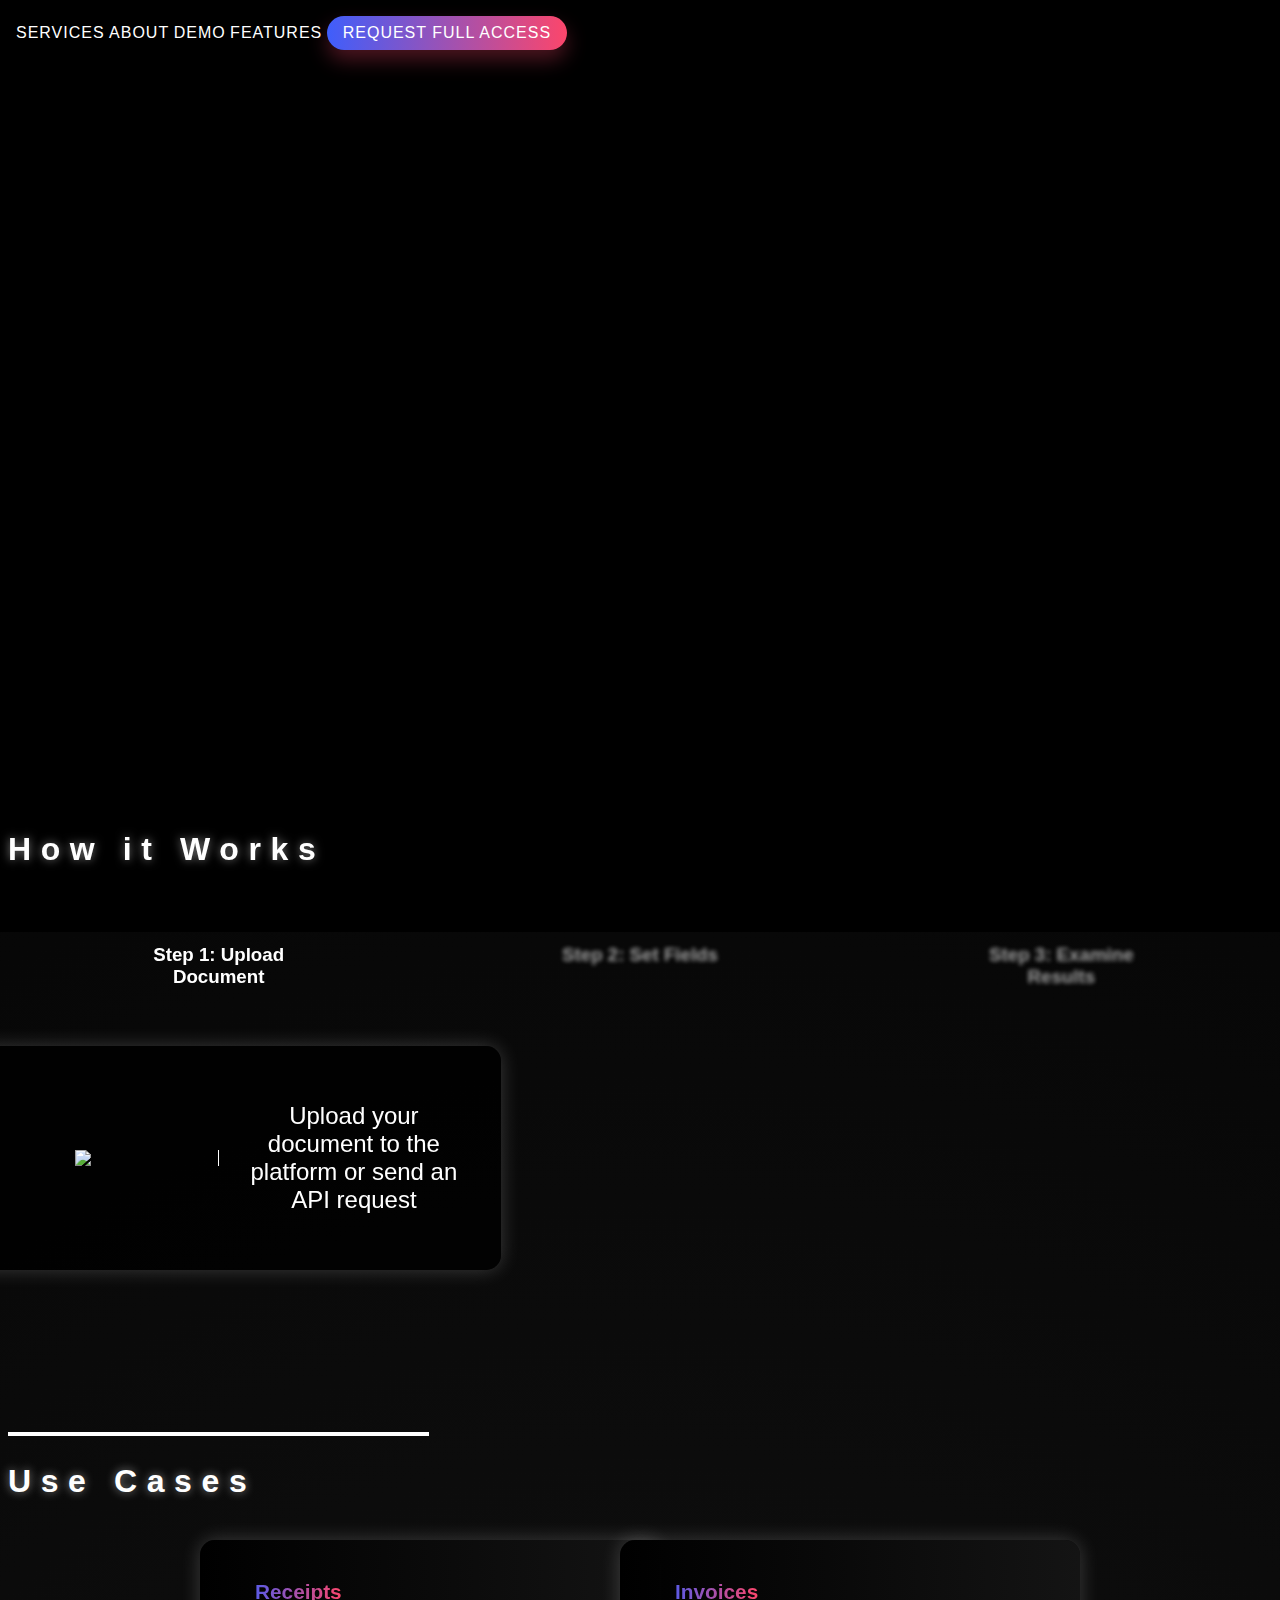
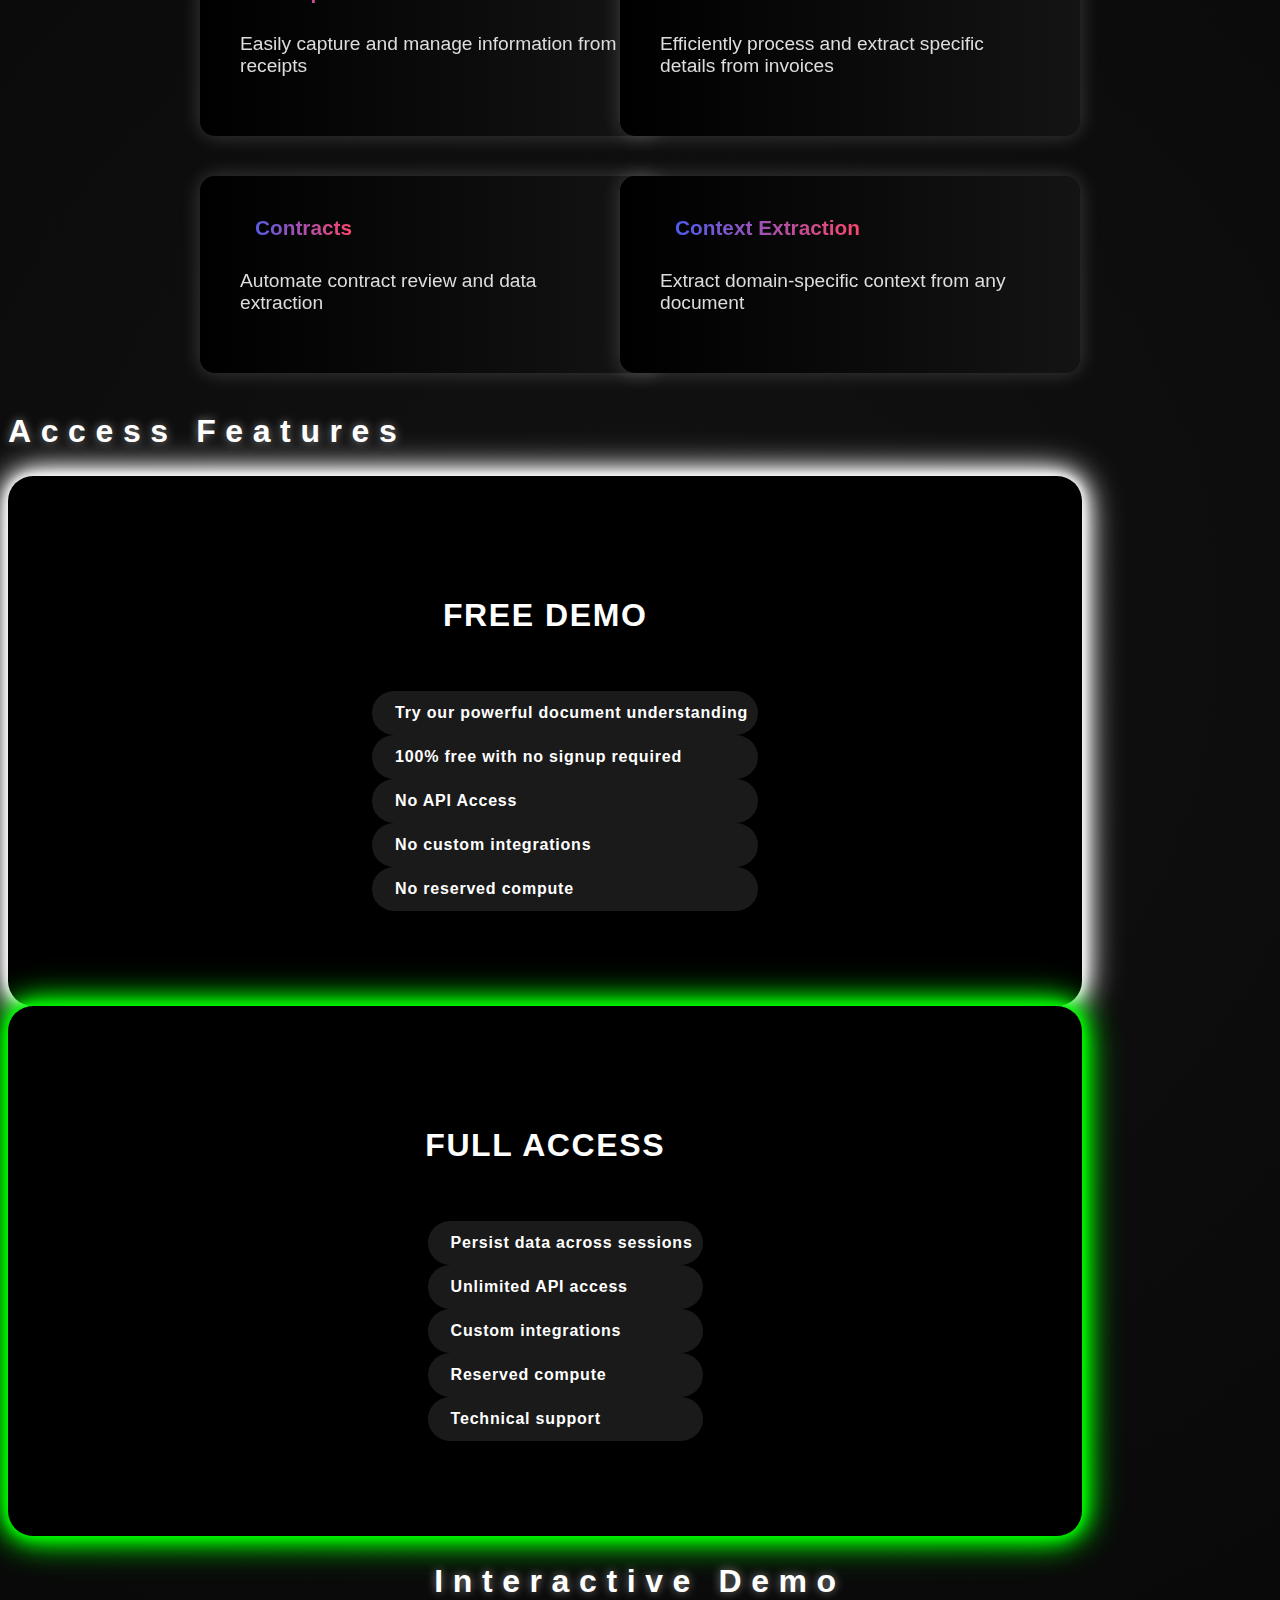
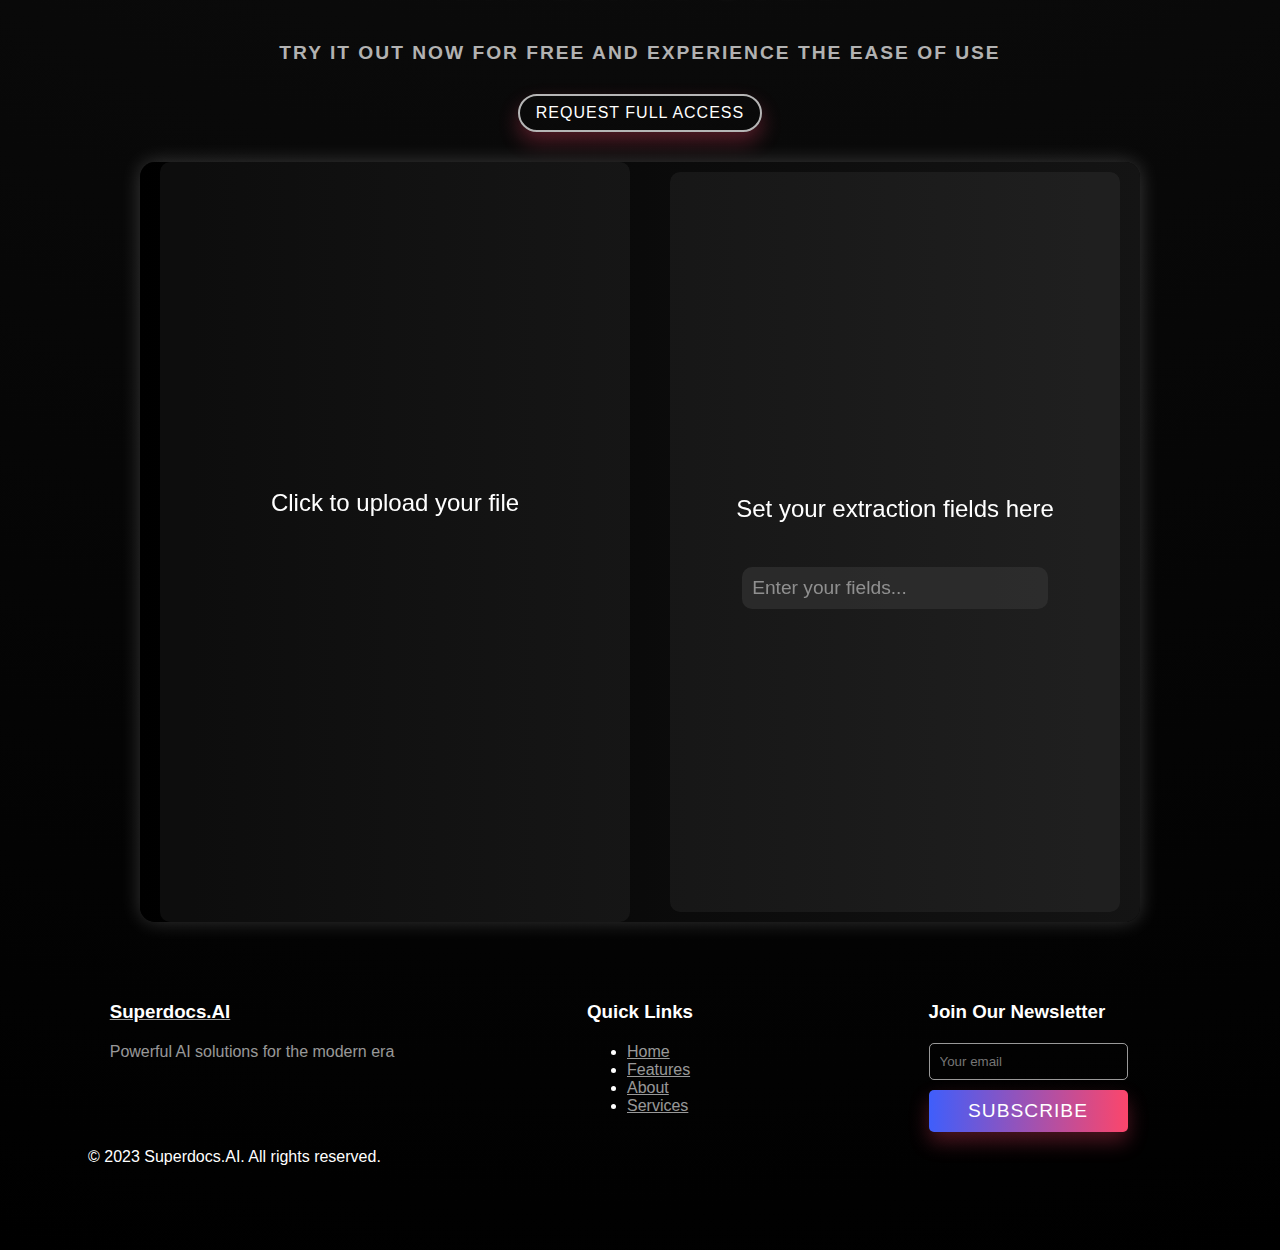
==== commit 2a78bec1: "updated medium width responsive styling" ====
--- a/templates/index.html
+++ b/templates/index.html
@@ -28,14 +28,14 @@
         <button class="cursor-pointer text-lg md:text-2xl" onclick="goToHome()">
             <div class="text-white">Superdocs.AI</div>
         </button>
-        <div class="hidden md:flex gap-6 mr-4">
+        <div class="hidden lg:flex gap-6 mr-4">
             <a href="#services">Services</a>
             <a href="#about">About</a>
             <a href="#demo">Demo</a>
             <a href="#features">Features</a>
-            <a href="#">Request Full Access</a>
-        </div>
-        <button class="md:hidden" id="hamburger">
+            <a href="#openModal">Request Full Access</a>
+        </div>
+        <button class="lg:hidden" id="hamburger">
             <svg xmlns="http://www.w3.org/2000/svg" fill="none" viewBox="0 0 24 24" stroke="currentColor"
                 class="w-6 h-6">
                 <path stroke-linecap="round" stroke-linejoin="round" stroke-width="2" d="M4 6h16M4 12h16m-7 6h7"></path>
@@ -89,7 +89,7 @@
     </section>
 
 
-    <section class="pb-20 pt-40 text-white use-cases-section" id="about">
+    <section class="pb-20 pt-60 text-white use-cases-section" id="about">
         <div class="container mx-auto px-4 text-center">
             <h2 class="text-4xl font-bold text-center custom-h2">How it Works</h2>
             <div class="timeline mt-10">
@@ -181,7 +181,8 @@
     </section>
 
     <section
-        class="flex flex-col pb-10 sm:pb-20 md:pb-30 lg:pb-40 pt-40 items-center justify-center m-auto max-w-screen-xl w-3/4 md:pb-16 lg:pb-24 xl:pb-32 2xl:pb-40" id="features">
+        class="flex flex-col pb-10 sm:pb-20 md:pb-30 lg:pb-40 pt-40 items-center justify-center m-auto max-w-screen-xl w-3/4 md:pb-16 lg:pb-24 xl:pb-32 2xl:pb-40"
+        id="features">
         <h2 class="text-4xl font-bold text-center custom-h2 pb-20">Access Features</h2>
         <div class="grid grid-cols-2 gap-10 justify-items-center w-full access-feature-grid">
             <div
@@ -280,14 +281,14 @@
                         <input type="email" name="email" placeholder="Your email" required>
                         <button type="submit" class="cta-button">Subscribe</button>
                     </form>
-                </div>                
+                </div>
             </div>
             <div class="border-t border-gray-700 mt-12 pt-6 text-center text-gray-400">
                 <p>&copy; 2023 Superdocs.AI. All rights reserved.</p>
             </div>
         </div>
-    </footer>           
-
+    </footer>
+    
     <script src="/static/js/main.js"></script>
     <script src="/static/js/demo.js"></script>
 </body>
--- a/static/css/styles.css
+++ b/static/css/styles.css
@@ -359,7 +359,7 @@
     box-shadow: 0 0 20px rgba(255, 255, 255, 0.2);
     /* Subtle white glow */
     text-align: left;
-    width: 540px;
+    width: 500px;
     padding: 2em;
     transition: opacity 0.5s ease, transform 0.5s ease, box-shadow 0.5s ease;
     /* Add shadow to transition */
@@ -479,6 +479,12 @@
         bottom: auto;
         left: auto;
         transform: none;
+    }
+}
+
+@media (min-width: 768px) and (max-width: 1023px) {
+    .case-card {
+      width: 450px;
     }
 }
 
@@ -1119,6 +1125,37 @@
     }
 }
 
+@media (min-width: 768px) and (max-width: 1024px) {
+    .card-icon,
+    .card-icon-full {
+        font-size: 2.5em;
+    }
+  
+    .card-title {
+        font-size: 1.5em;
+    }
+  
+    .relative {
+        width: 75%;
+        height: auto;
+        min-height: 400px; 
+        padding: 2em 1em; 
+        overflow: visible; 
+        margin-bottom: 2em;
+    }
+  
+    .feature-item {
+        font-size: 0.8em;
+        line-height: 1.5;
+    }
+  
+    .feature-active,
+    .feature-inactive {
+        font-size: 1.2em;
+    }
+  }
+  
+
 @keyframes glow {
     0% {
         box-shadow: 0 0 5px #0f0, 0 0 10px #0f0, 0 0 15px #0f0, 0 0 20px #0f0;
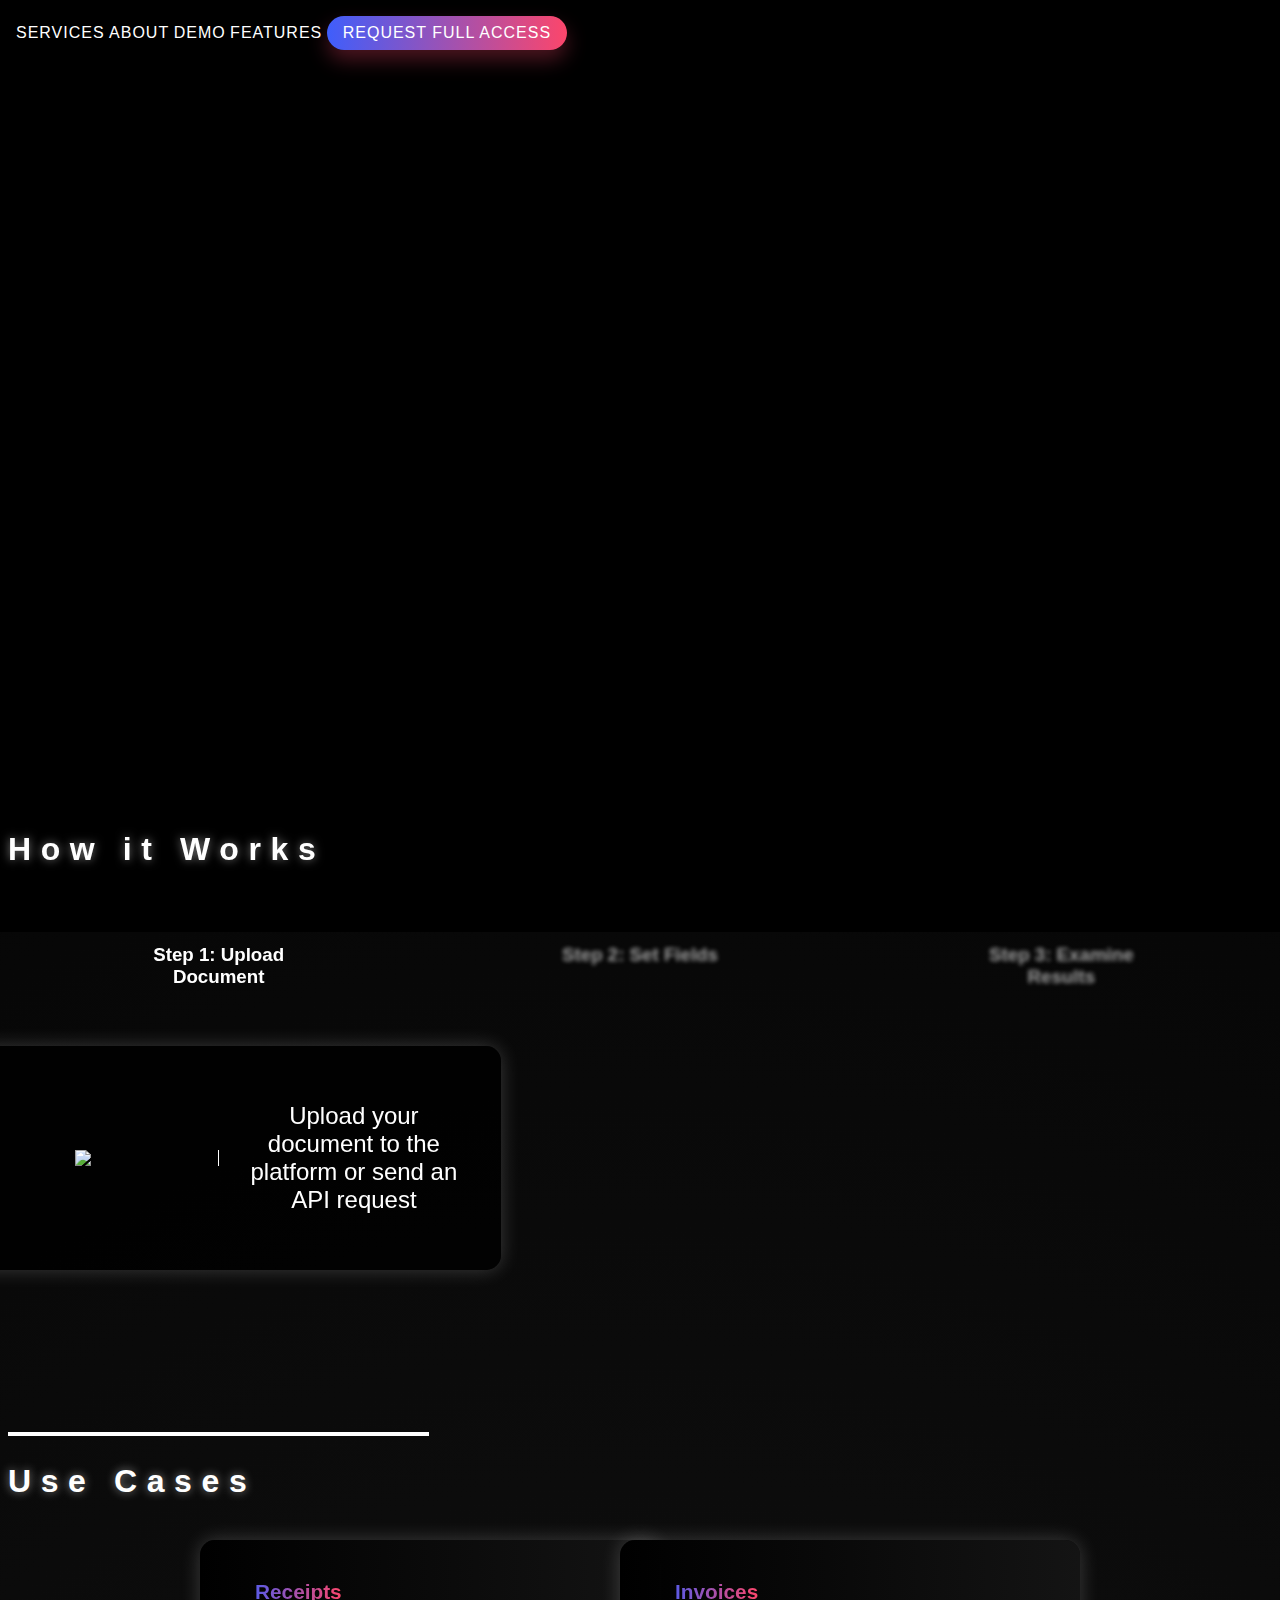
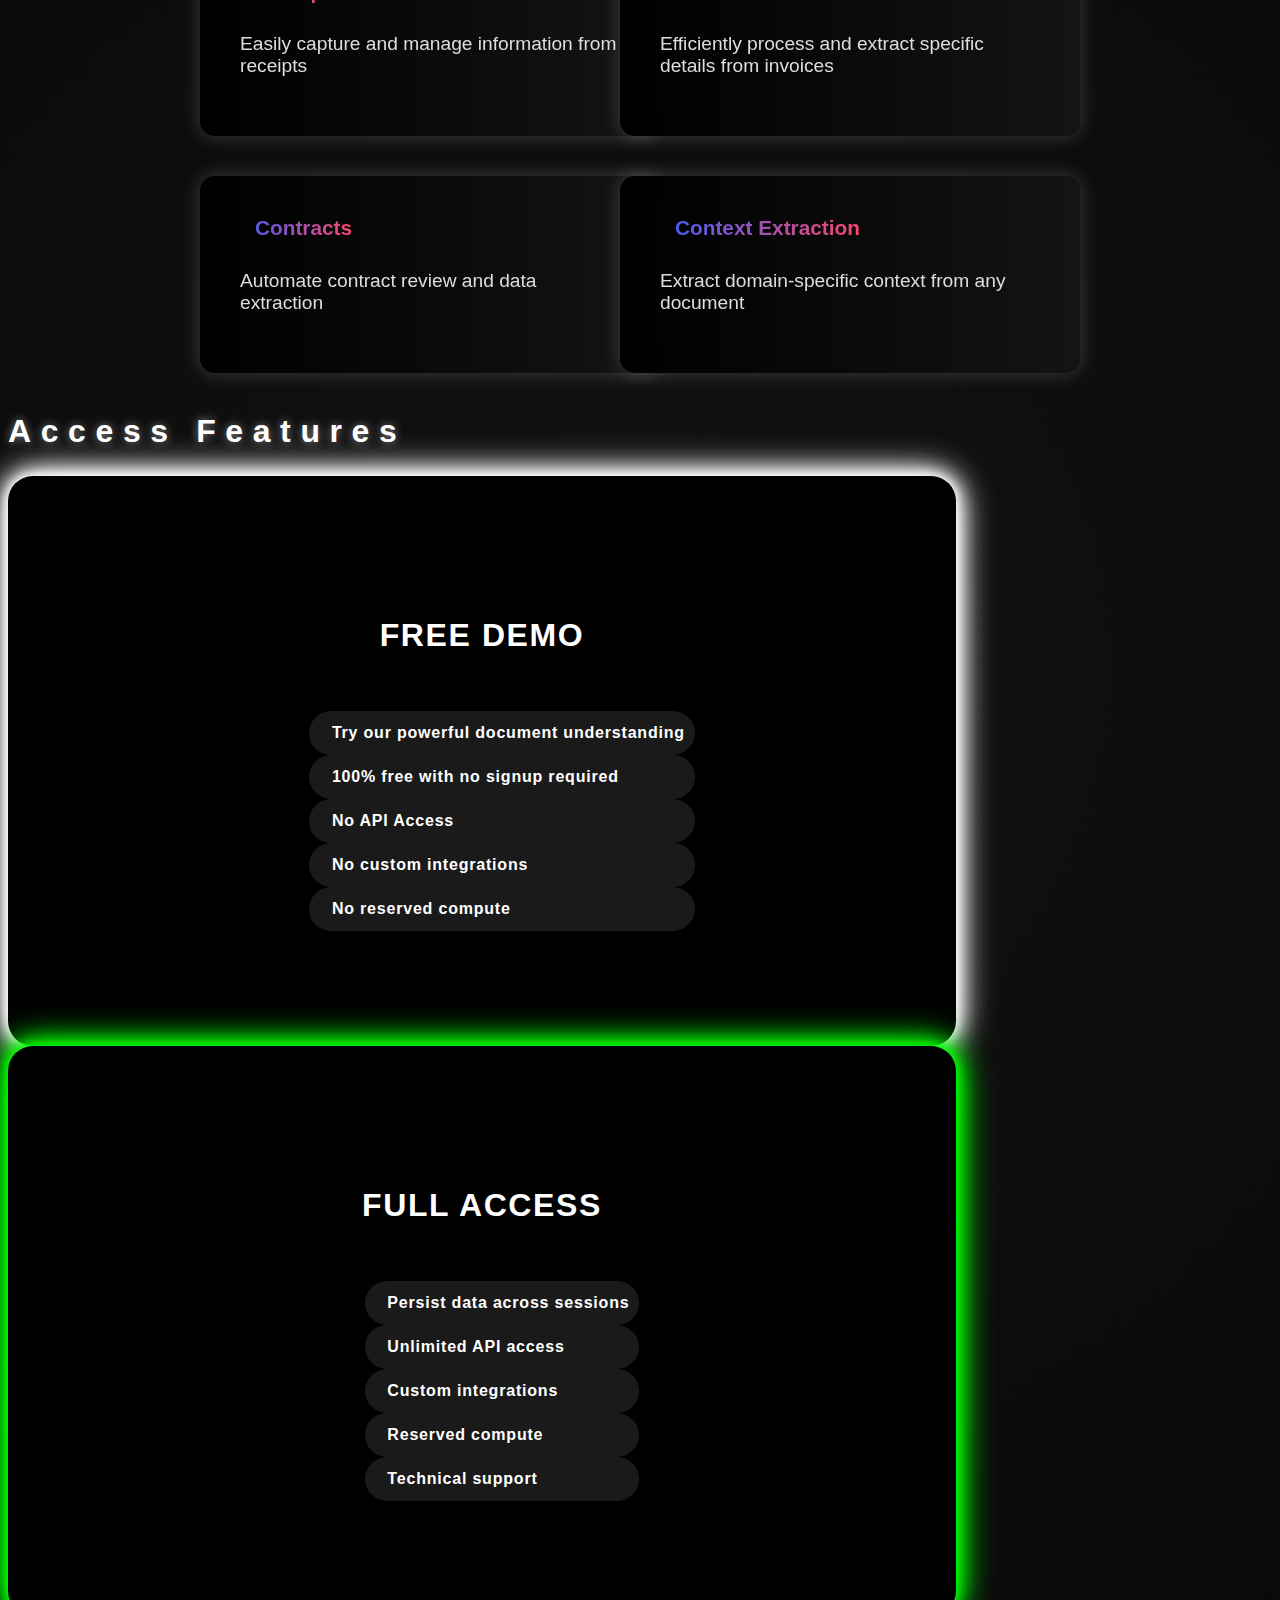
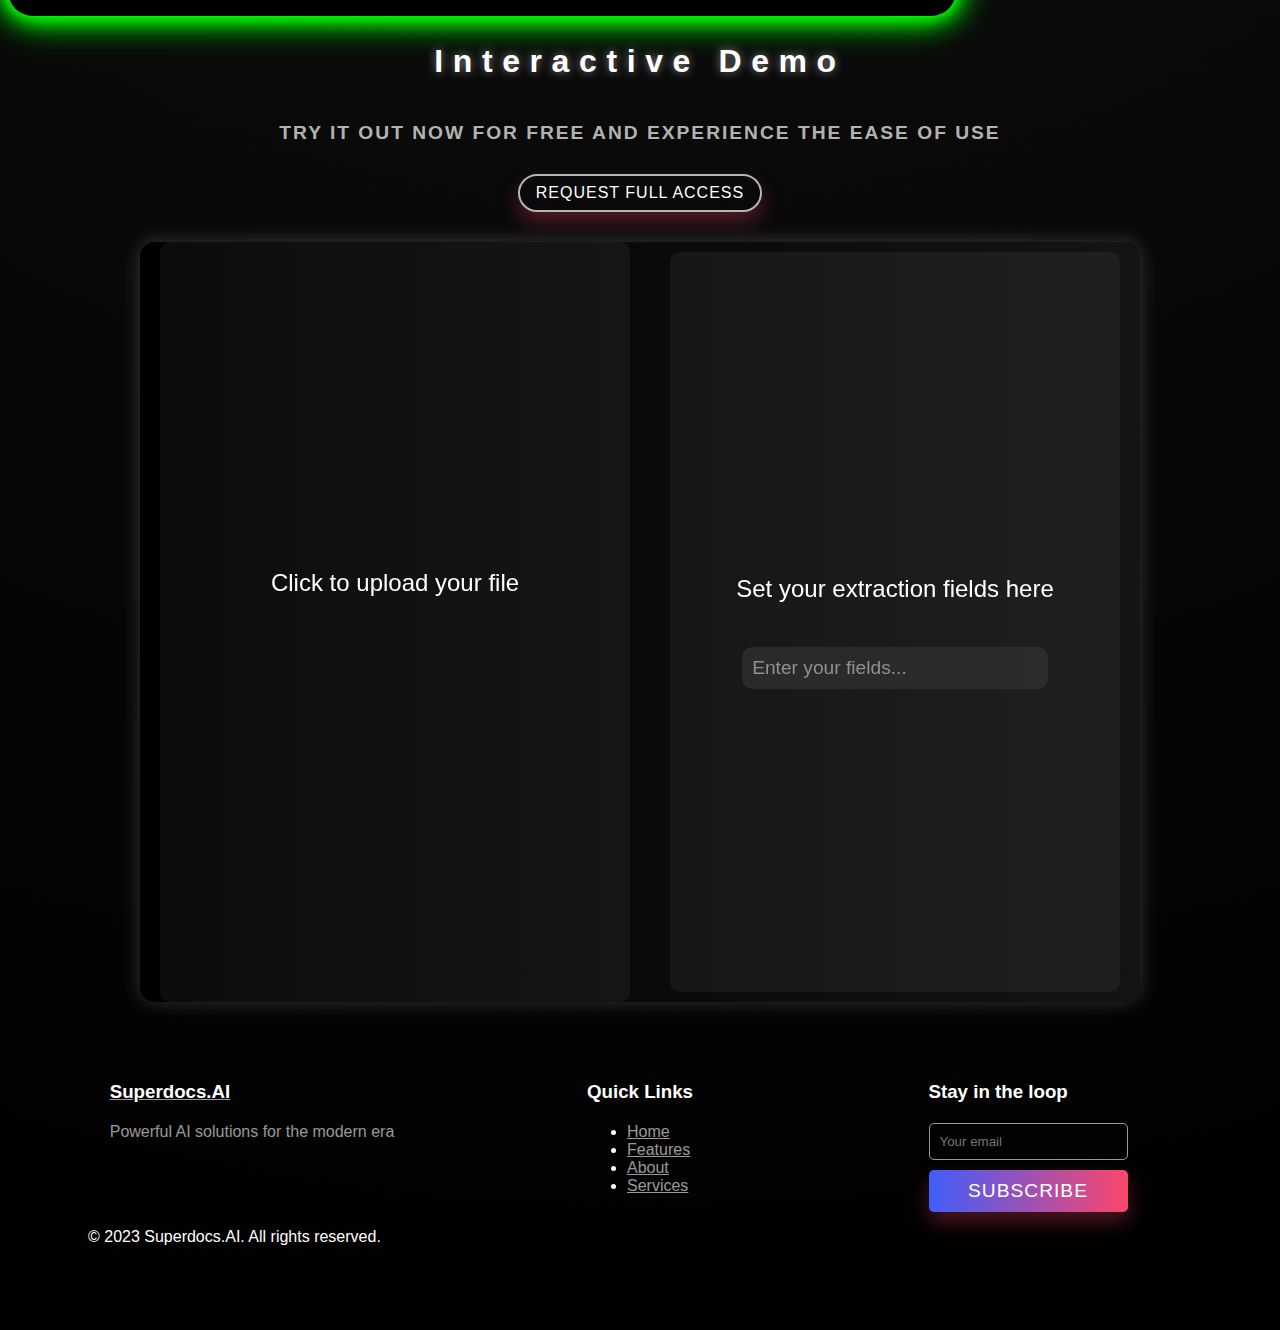
==== commit c1cb3fa2: "styles again" ====
--- a/templates/index.html
+++ b/templates/index.html
@@ -276,7 +276,7 @@
                     </ul>
                 </nav>
                 <div class="footer-newsletter">
-                    <h3 class="text-xl font-semibold mb-4">Join Our Newsletter</h3>
+                    <h3 class="text-xl font-semibold mb-4">Stay in the loop</h3>
                     <form action="/subscribe" method="post" class="newsletter-form">
                         <input type="email" name="email" placeholder="Your email" required>
                         <button type="submit" class="cta-button">Subscribe</button>
--- a/static/css/styles.css
+++ b/static/css/styles.css
@@ -1010,7 +1010,7 @@
     border-radius: 25px;
     /* rounded corners */
     text-align: center;
-    width: 85%;
+    width: 75%;
     /* thinner card */
     /* padding: 10px; */
     transition: transform 0.5s ease-in-out;
@@ -1019,7 +1019,7 @@
     justify-content: center;
     align-items: center;
     gap: 15px;
-    height: 530px;
+    height: 570px;
     /* adjusted height */
 }
 
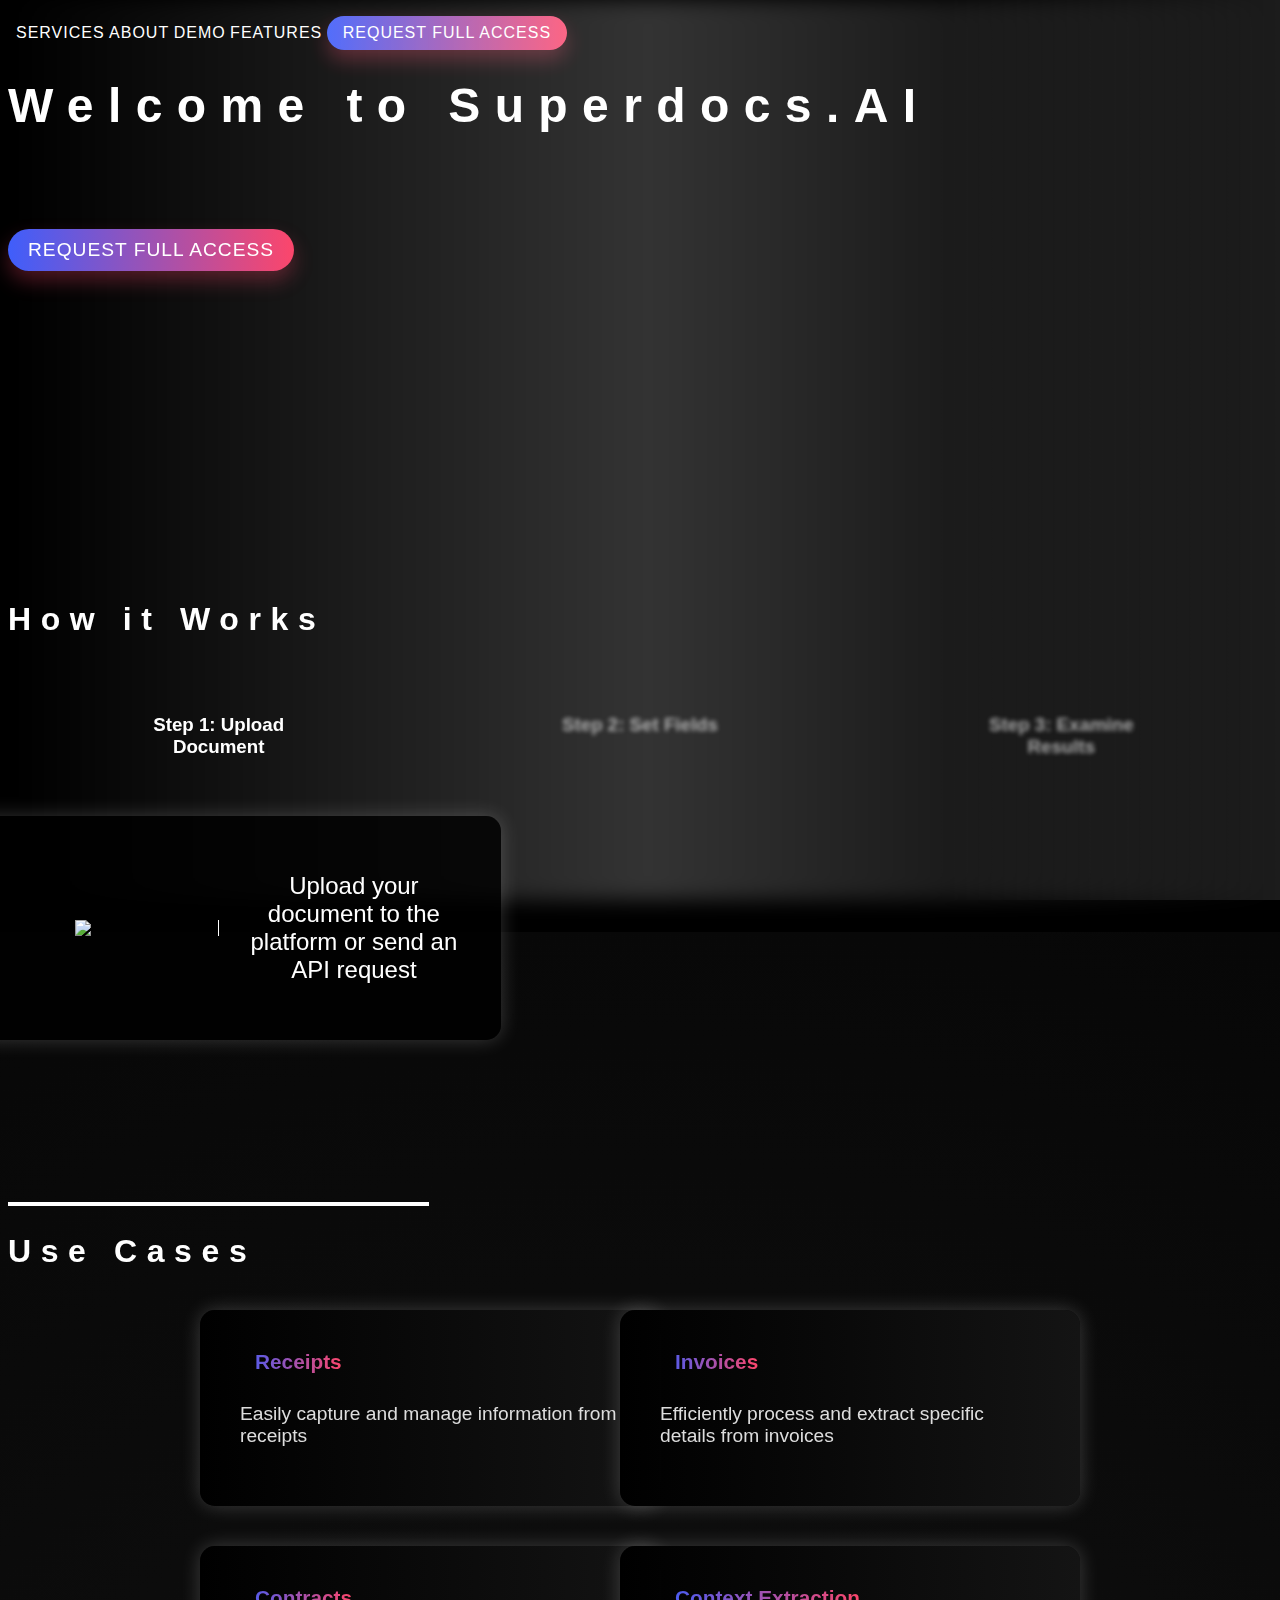
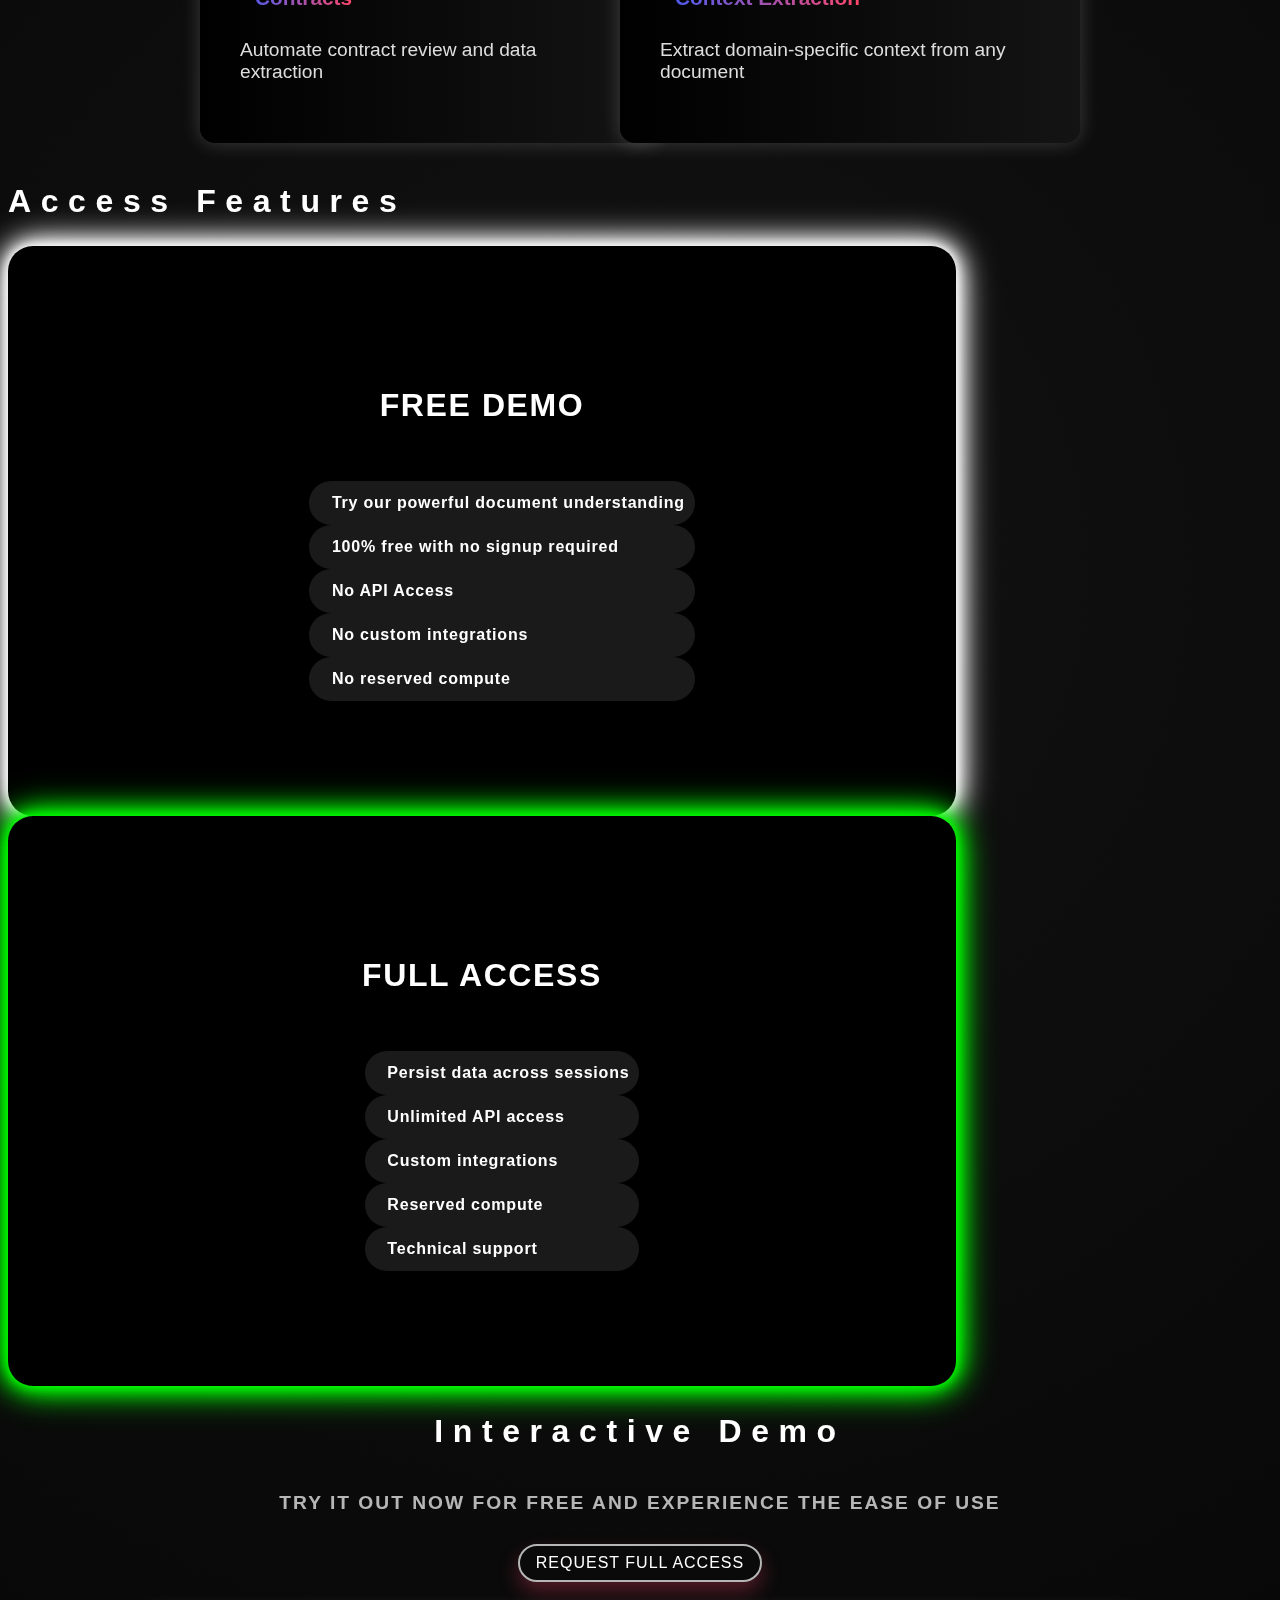
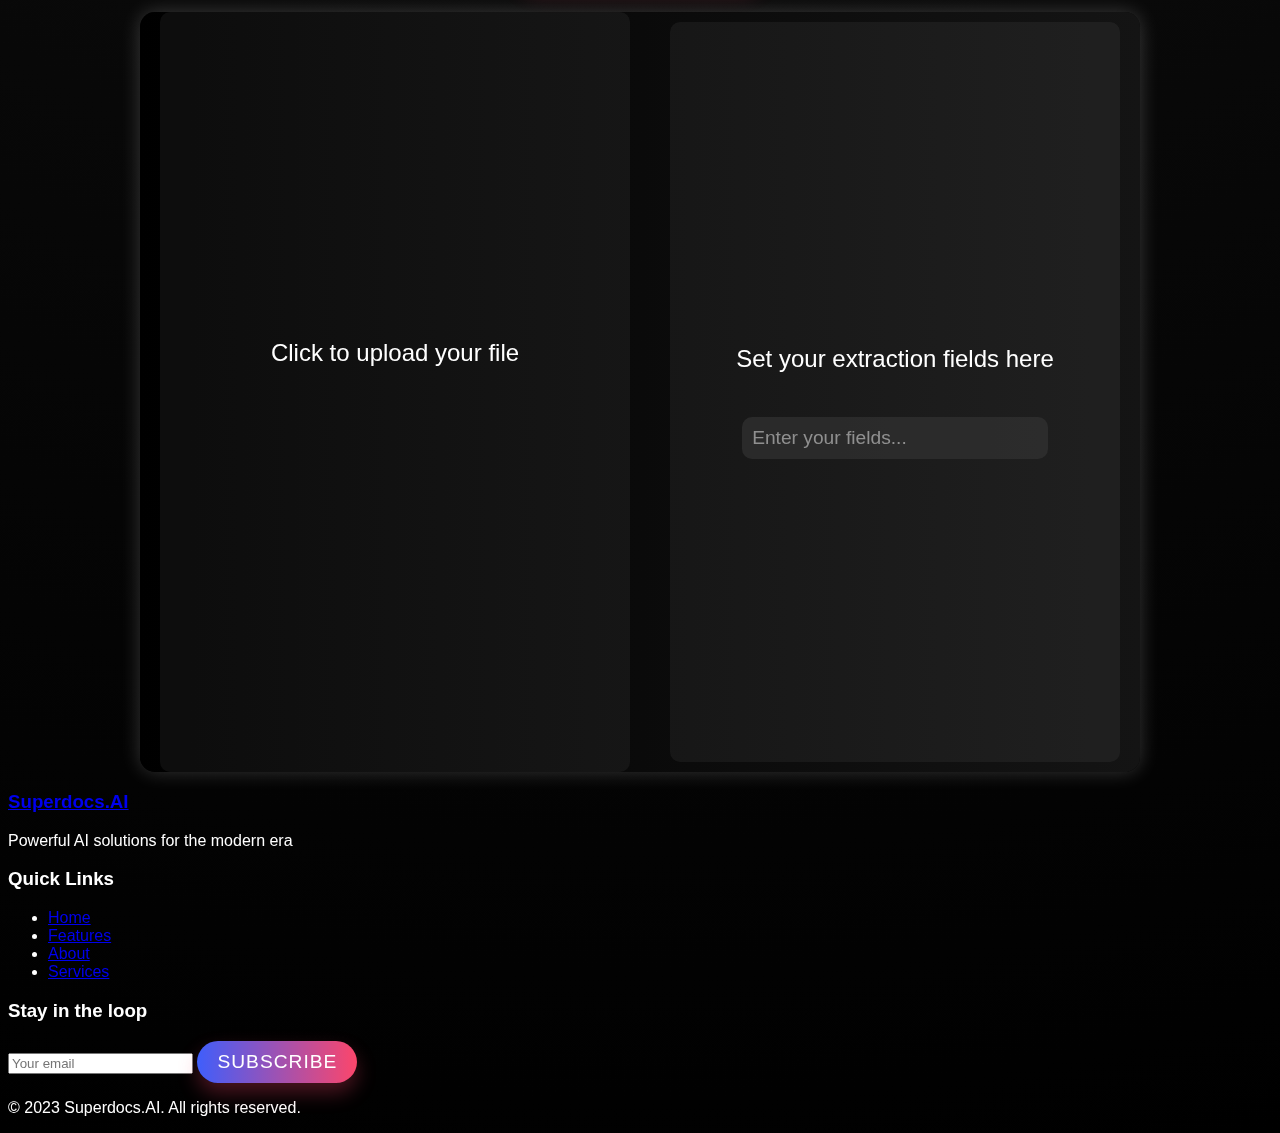
==== commit 79a461cf: "trying to clean up the CSS" ====
--- a/templates/index.html
+++ b/templates/index.html
@@ -2,6 +2,9 @@
 <html>
 
 <head>
+    <meta charset="UTF-8">
+    <meta name="viewport" content="width=device-width, initial-scale=1.0">
+
     <link href="https://cdn.jsdelivr.net/npm/tailwindcss@2.1.2/dist/tailwind.min.css" rel="stylesheet">
 
     <link rel="stylesheet" type="text/css" href="/static/css/styles.css">
@@ -28,7 +31,7 @@
         <button class="cursor-pointer text-lg md:text-2xl" onclick="goToHome()">
             <div class="text-white">Superdocs.AI</div>
         </button>
-        <div class="hidden lg:flex gap-6 mr-4">
+        <div class="hidden lg:flex gap-6 mr-4"> 
             <a href="#services">Services</a>
             <a href="#about">About</a>
             <a href="#demo">Demo</a>
@@ -66,30 +69,30 @@
         <div class="container mx-auto px-4 text-center">
             <h2 class="text-4xl font-bold text-center custom-h2">Document Understanding Services</h2>
             <div class="grid grid-cols-1 md:grid-cols-3 gap-10 mt-10">
-                <div class="service-card">
+                <div class="transform transition-transform duration-300 bg-gray-800 bg-opacity-10 hover:shadow-lg rounded-lg p-5 text-center hover:-translate-y-2">
                     <i class="fas fa-file-alt fa-3x"></i>
-                    <h3 class="text-2xl font-bold mt-4">Data Extraction</h3>
-                    <p class="mt-2">Advanced algorithms help extract valuable information from complex structured and
+                    <h3 class="text-2xl font-bold mt-4 bg-clip-text text-transparent bg-gradient-to-r from-purple-600 via-pink-500 to-red-500">Data Extraction</h3>
+                    <p class="mt-2 text-xl leading-7 transition-colors duration-300 hover:text-gray-200">Advanced algorithms help extract valuable information from complex structured and
                         unstructured data.</p>
                 </div>
-                <div class="service-card">
+                <div class="transform transition-transform duration-300 bg-gray-800 bg-opacity-10 hover:shadow-lg rounded-lg p-5 text-center hover:-translate-y-2">
                     <i class="fas fa-layer-group fa-3x"></i>
-                    <h3 class="text-2xl font-bold mt-4">Document Pipelines</h3>
-                    <p class="mt-2">Solutions to build comprehensive document processing pipelines, enabling seamless
+                    <h3 class="text-2xl font-bold mt-4 bg-clip-text text-transparent bg-gradient-to-r from-purple-600 via-pink-500 to-red-500">Document Pipelines</h3>
+                    <p class="mt-2 text-xl leading-7 transition-colors duration-300 hover:text-gray-200">Solutions to build comprehensive document processing pipelines, enabling seamless
                         data flow.</p>
                 </div>
-                <div class="service-card">
+                <div class="transform transition-transform duration-300 bg-gray-800 bg-opacity-10 hover:shadow-lg rounded-lg p-5 text-center hover:-translate-y-2">
                     <i class="fas fa-cogs fa-3x"></i>
-                    <h3 class="text-2xl font-bold mt-4">Fully Automated</h3>
-                    <p class="mt-2">Leverage AI-powered solutions for automatic understanding and interpretation of your
+                    <h3 class="text-2xl font-bold mt-4 bg-clip-text text-transparent bg-gradient-to-r from-purple-600 via-pink-500 to-red-500">Fully Automated</h3>
+                    <p class="mt-2 text-xl leading-7 transition-colors duration-300 hover:text-gray-200">Leverage AI-powered solutions for automatic understanding and interpretation of your
                         documents.</p>
                 </div>
             </div>
         </div>
-    </section>
-
-
-    <section class="pb-20 pt-60 text-white use-cases-section" id="about">
+    </section>    
+
+
+    <section class="pb-20 pt-40 text-white use-cases-section" id="about">
         <div class="container mx-auto px-4 text-center">
             <h2 class="text-4xl font-bold text-center custom-h2">How it Works</h2>
             <div class="timeline mt-10">
@@ -146,7 +149,7 @@
         </div>
     </section>
 
-    <section class="pb-20 pt-60">
+    <section class="pb-10 pt-40">
         <h2 class="text-4xl font-bold text-center custom-h2">Use Cases</h2>
         <div class="document-understanding-use-case-section">
             <div class="document-understanding-case-card">
@@ -216,7 +219,7 @@
     </section>
 
 
-    <section class="demo-section pb-40 pt-40" id="demo">
+    <section class="demo-section pb-40 pt-20" id="demo">
         <h2 class="text-4xl font-bold text-center custom-h2">Interactive Demo</h2>
         <h2 class="demo-subtitle">Try it out now for free and experience the ease of use</h2>
         <a href="#" class="cta-button full-access">Request Full Access</a>
@@ -257,29 +260,29 @@
     </section>
 
 
-    <footer class="footer text-white pb-20 pt-40">
+    <footer class="text-white py-20">
         <div class="container mx-auto px-4">
-            <div class="footer-container grid grid-cols-1 md:grid-cols-3 gap-6 text-center">
-                <div>
+            <div class="grid grid-cols-1 md:grid-cols-3 gap-6 text-center">
+                <div class="space-y-4 mb-10 md:mb-0">
                     <a class="cursor-pointer" href="/">
                         <h3 class="text-2xl font-bold tracking-tighter">Superdocs.AI</h3>
                     </a>
-                    <p class="tagline">Powerful AI solutions for the modern era</p>
-                </div>
-                <nav class="footer-links">
+                    <p class="text-gray-400 text-lg">Powerful AI solutions for the modern era</p>
+                </div>
+                <nav class="mb-10 md:mb-0">
                     <h3 class="text-xl font-semibold mb-4">Quick Links</h3>
-                    <ul class="space-y-2">
-                        <li><a href="/" class="footer-link">Home</a></li>
-                        <li><a href="#features" class="footer-link">Features</a></li>
-                        <li><a href="#about" class="footer-link">About</a></li>
-                        <li><a href="#services" class="footer-link">Services</a></li>
+                    <ul class="space-y-4">
+                        <li><a href="/" class="hover:text-white transition-colors duration-300">Home</a></li>
+                        <li><a href="#features" class="hover:text-white transition-colors duration-300">Features</a></li>
+                        <li><a href="#about" class="hover:text-white transition-colors duration-300">About</a></li>
+                        <li><a href="#services" class="hover:text-white transition-colors duration-300">Services</a></li>
                     </ul>
                 </nav>
-                <div class="footer-newsletter">
+                <div>
                     <h3 class="text-xl font-semibold mb-4">Stay in the loop</h3>
-                    <form action="/subscribe" method="post" class="newsletter-form">
-                        <input type="email" name="email" placeholder="Your email" required>
-                        <button type="submit" class="cta-button">Subscribe</button>
+                    <form action="/subscribe" method="post" class="flex flex-col">
+                        <input type="email" name="email" placeholder="Your email" class="mb-2 p-2 bg-transparent border border-gray-400 w-3/4 mx-auto rounded text-gray-400 required">
+                        <button type="submit" class="cta-button w-3/4 mx-auto">Subscribe</button>
                     </form>
                 </div>
             </div>
@@ -287,7 +290,7 @@
                 <p>&copy; 2023 Superdocs.AI. All rights reserved.</p>
             </div>
         </div>
-    </footer>
+    </footer>    
     
     <script src="/static/js/main.js"></script>
     <script src="/static/js/demo.js"></script>
--- a/static/css/styles.css
+++ b/static/css/styles.css
@@ -15,6 +15,8 @@
     box-shadow: 0px 10px 20px rgba(252, 70, 107, 0.3);
     transition: all 0.3s ease;
     text-decoration: none;
+    position: relative;
+    z-index: 2;
 }
 
 .cta-button:hover {
@@ -55,12 +57,12 @@
     font-family: 'Montserrat', sans-serif;
     color: #fff;
     background: radial-gradient(circle at center, #121212, #000);
+    overflow-x: hidden;
 }
 
 .custom-h2 {
     font-size: 2em;
     letter-spacing: 0.3em;
-    text-shadow: 0 0 10px rgba(255, 255, 255, 0.5);
 }
 
 .custom-body::before {
@@ -73,6 +75,7 @@
     background-size: cover;
     z-index: -1;
     filter: brightness(0.5);
+    will-change: filter, opacity;
     animation: bgfade 20s infinite;
 }
 
@@ -80,8 +83,8 @@
     font-size: 3em;
     letter-spacing: 0.3em;
     margin-bottom: 2em;
-    text-shadow: 0 0 10px rgba(255, 255, 255, 0.5);
     animation: textfade 5s infinite;
+    will-change: opacity;
 }
 
 .custom-h1::before,
@@ -94,6 +97,7 @@
     background: linear-gradient(90deg, transparent, #fff, transparent);
     z-index: -1;
     opacity: 0.2;
+    will-change: filter, transform, opacity;
     animation: lightscan 10s infinite;
 }
 
@@ -170,6 +174,7 @@
     justify-content: space-between;
     align-items: center;
     border: 2px solid #fff;
+    z-index: 3;
     box-shadow: 0 0 10px rgba(255, 255, 255, 0.5);
 }
 
@@ -239,58 +244,6 @@
     position: absolute;
     right: 1em;
     top: 1em;
-}
-
-/*--------------------------------------------------------------
-# Services
---------------------------------------------------------------*/
-.service-card {
-    background: rgba(255, 255, 255, 0.1);
-    border-radius: 10px;
-    transition: transform 0.3s ease, box-shadow 0.3s ease;
-    box-shadow: 0 0 15px rgba(255, 255, 255, 0.3);
-    padding: 20px;
-    text-align: center;
-}
-
-.service-card:hover {
-    transform: translateY(-10px);
-    box-shadow: 0 0 20px rgba(255, 255, 255, 0.5);
-}
-
-.service-card i {
-    color: transparent;
-    /* Prepare for the gradient effect */
-    background: linear-gradient(90deg, rgba(63, 94, 251, 1) 0%, rgba(252, 70, 107, 1) 100%);
-    background-clip: text;
-    -webkit-background-clip: text;
-    /* For Safari browser compatibility */
-    transition: color 0.3s ease, text-shadow 0.3s ease;
-}
-
-.service-card h3 {
-    color: transparent;
-    /* Prepare for the gradient effect */
-    background: linear-gradient(90deg, rgba(63, 94, 251, 1) 0%, rgba(252, 70, 107, 1) 100%);
-    background-clip: text;
-    -webkit-background-clip: text;
-    /* For Safari browser compatibility */
-    transition: color 0.3s ease;
-}
-
-.service-card p {
-    color: #fff;
-    /* Whiter color */
-    transition: color 0.3s ease;
-    font-size: 1.2rem;
-    /* Slightly larger */
-    line-height: 1.5;
-    /* Looser line height for readability */
-}
-
-.service-card p:hover {
-    color: #eee;
-    /* Slightly softer white on hover */
 }
 
 /*--------------------------------------------------------------
@@ -908,89 +861,6 @@
 }
 
 /*--------------------------------------------------------------
-# FOOTER
---------------------------------------------------------------*/
-.footer {
-    padding: 60px 80px;
-}
-
-.footer-container {
-    display: grid;
-    grid-template-columns: repeat(auto-fit, minmax(200px, 1fr));
-    gap: 60px;
-    justify-items: center;
-}
-
-.footer a {
-    color: rgba(255, 255, 255, 0.6);
-    transition: color 0.3s ease;
-}
-
-.footer a:hover {
-    color: #fff;
-}
-
-.footer h3 {
-    margin-bottom: 20px;
-    color: #fff;
-}
-
-.footer .tagline {
-    color: rgba(255, 255, 255, 0.6);
-    font-size: 16px;
-}
-
-.footer-newsletter .newsletter-form {
-    display: flex;
-    flex-direction: column;
-    align-items: stretch;
-}
-
-.footer-newsletter input {
-    padding: 10px;
-    border-radius: 5px;
-    border: 1px solid rgba(255, 255, 255, 0.6);
-    color: rgba(255, 255, 255, 0.6);
-    background-color: transparent;
-    margin-bottom: 10px;
-}
-
-.footer-newsletter button {
-    padding: 10px 15px;
-    border-radius: 5px;
-    border: none;
-    background-color: #ff7a59;
-    color: #fff;
-    cursor: pointer;
-}
-
-.footer-newsletter button:hover {
-    background-color: #ff884d;
-}
-
-/* media queries */
-@media (max-width: 767px) {
-    .footer {
-        padding: 60px;
-        margin-bottom: 50px;
-    }
-
-    .footer-container {
-        grid-template-columns: 1fr;
-    }
-
-    .footer a {
-        display: block;
-        margin-bottom: 10px;
-    }
-
-    .footer-newsletter form {
-        display: flex;
-        flex-direction: column;
-    }
-}
-
-/*--------------------------------------------------------------
 # ACCESS
 --------------------------------------------------------------*/
 .card-icon,
@@ -1038,10 +908,6 @@
 
 .glow-full-access {
     box-shadow: 0 0 10px #0f0, 0 0 20px #0f0, 0 0 30px #0f0, 0 0 40px #0f0;
-}
-
-.glow-full-access:hover {
-    animation: glow 2s infinite;
 }
 
 .feature-item {
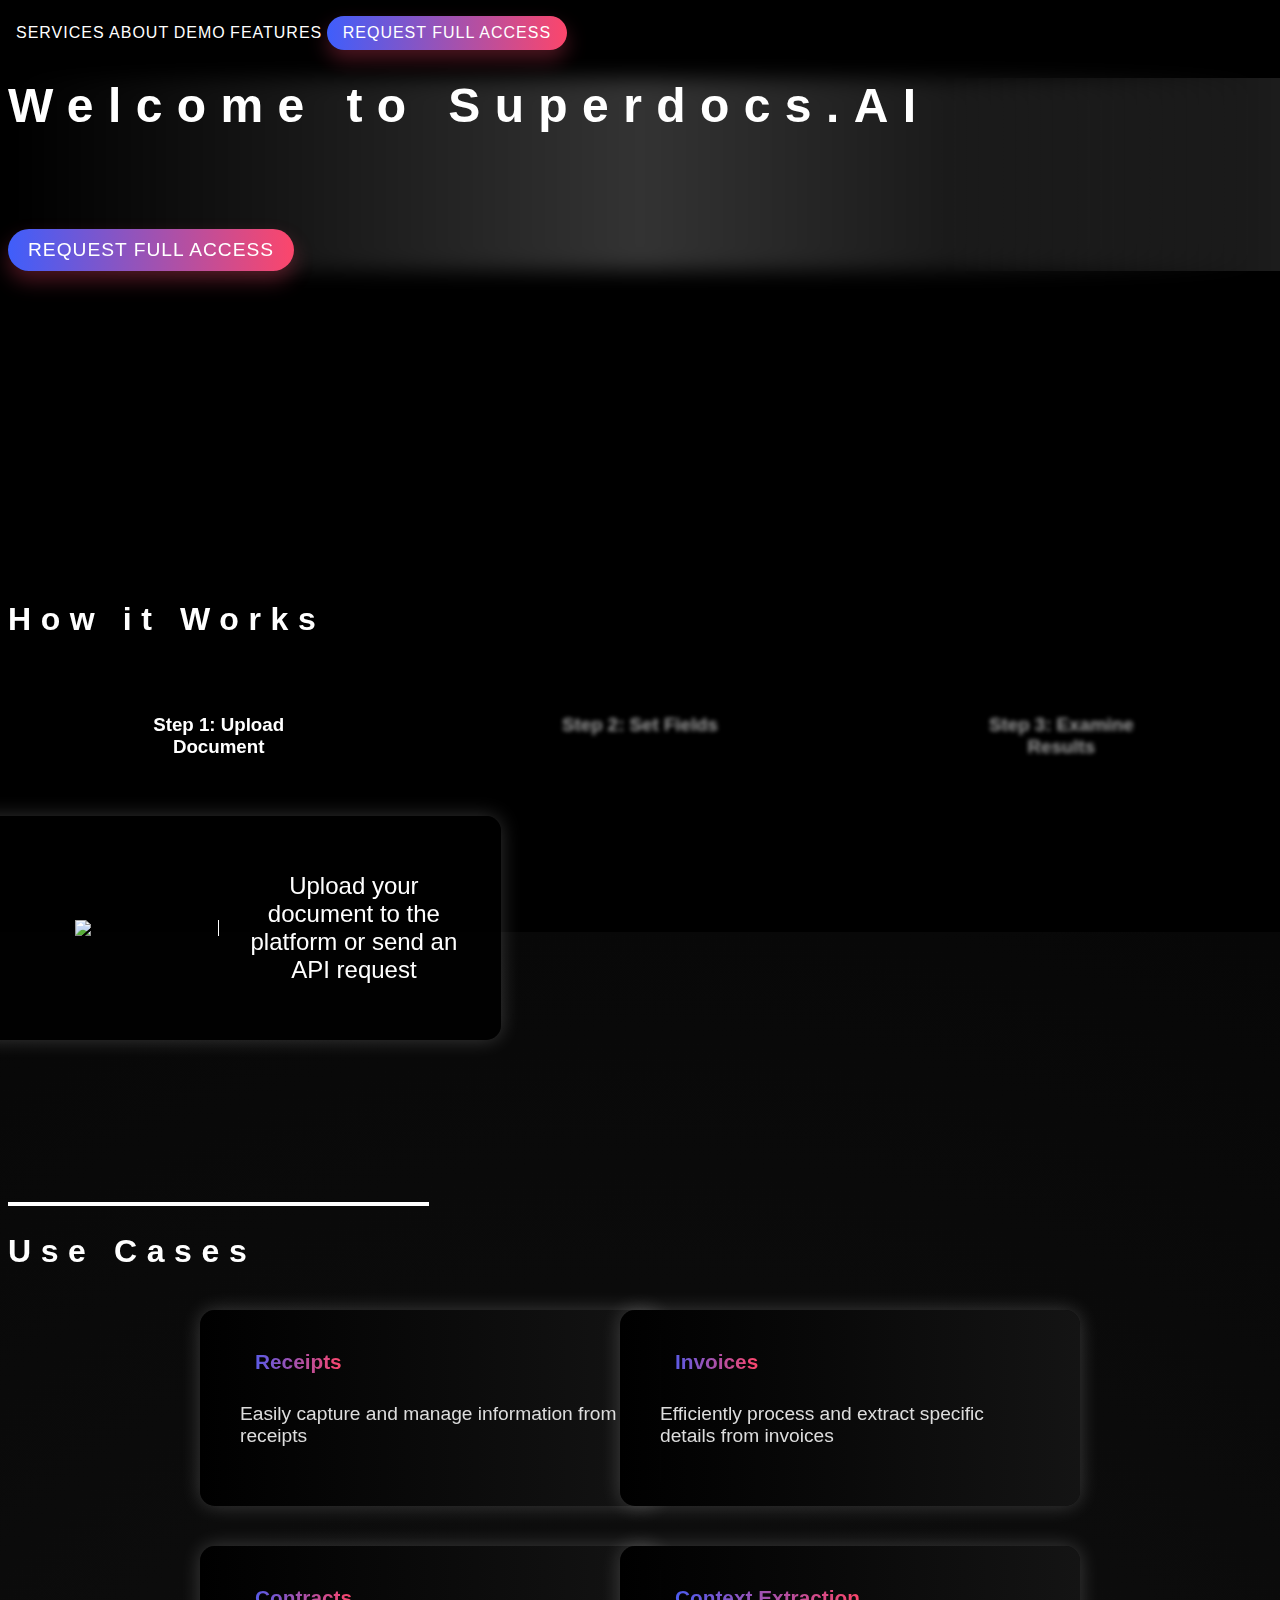
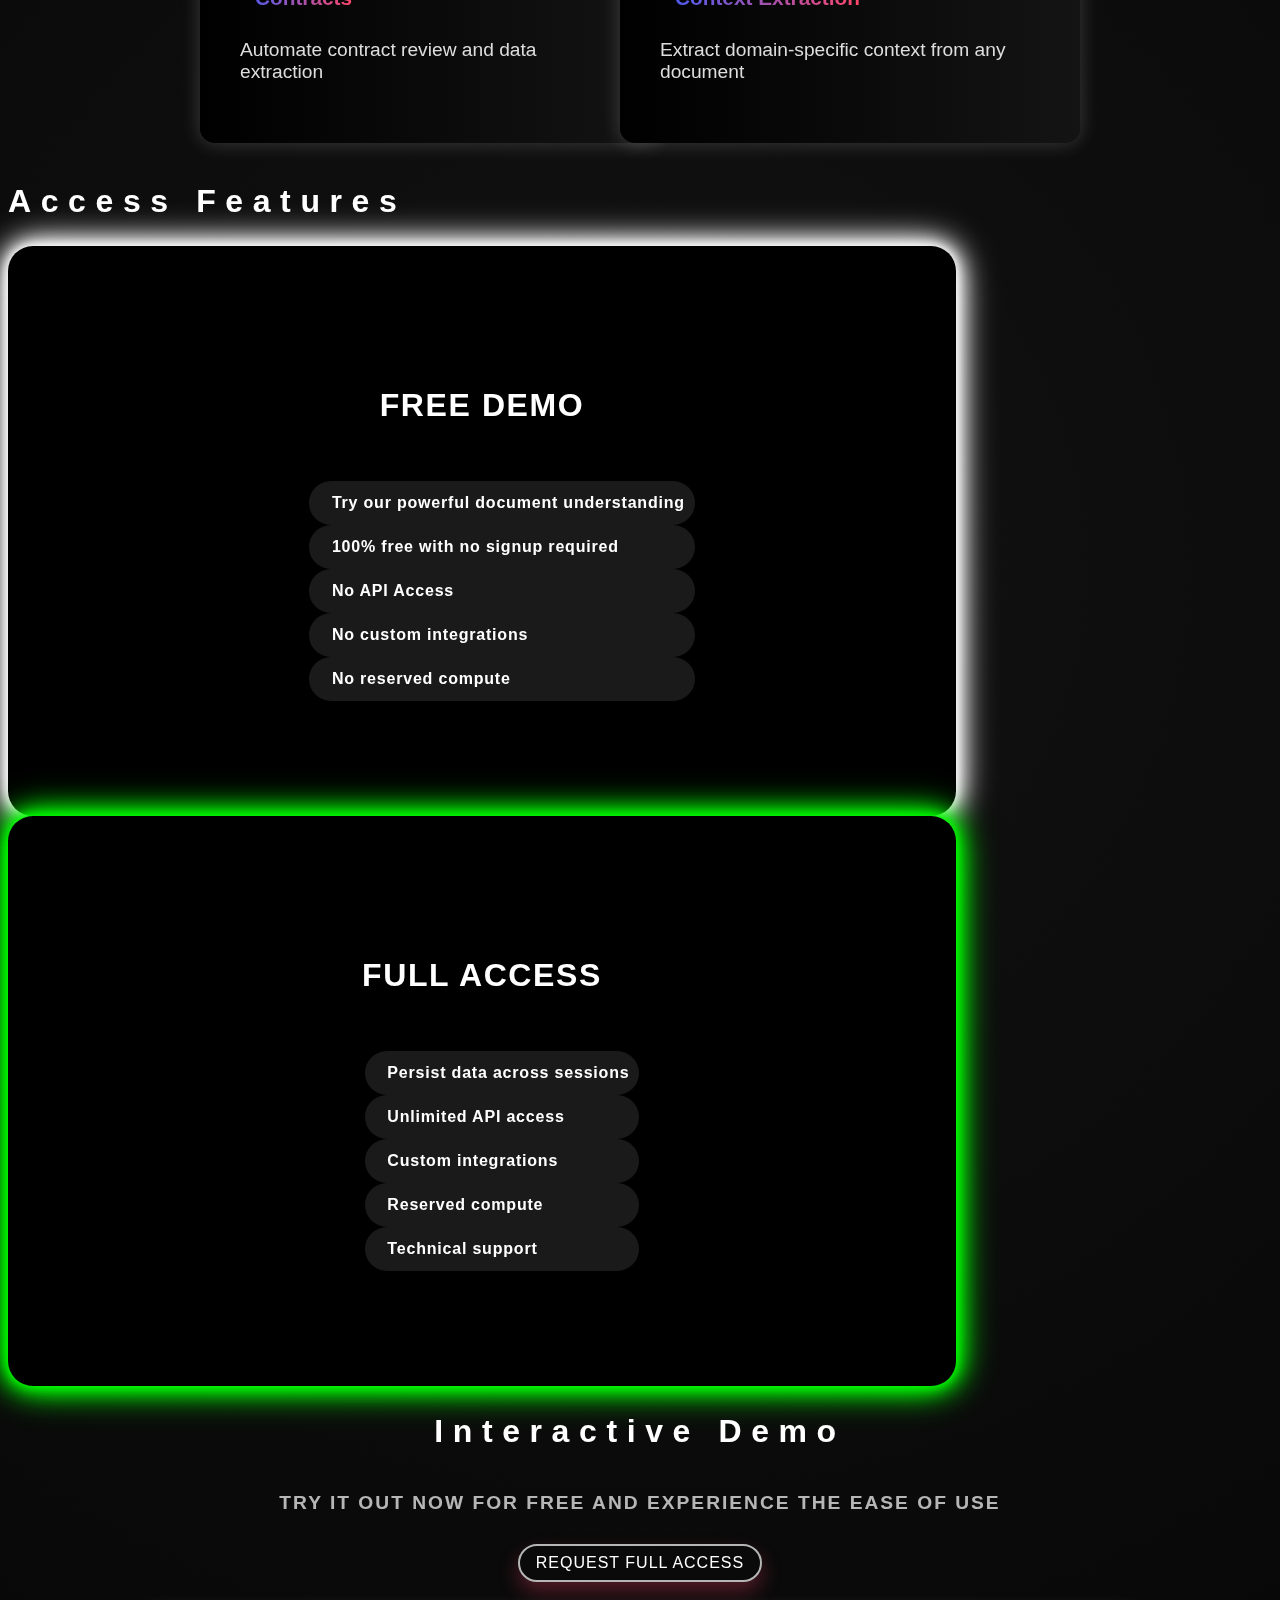
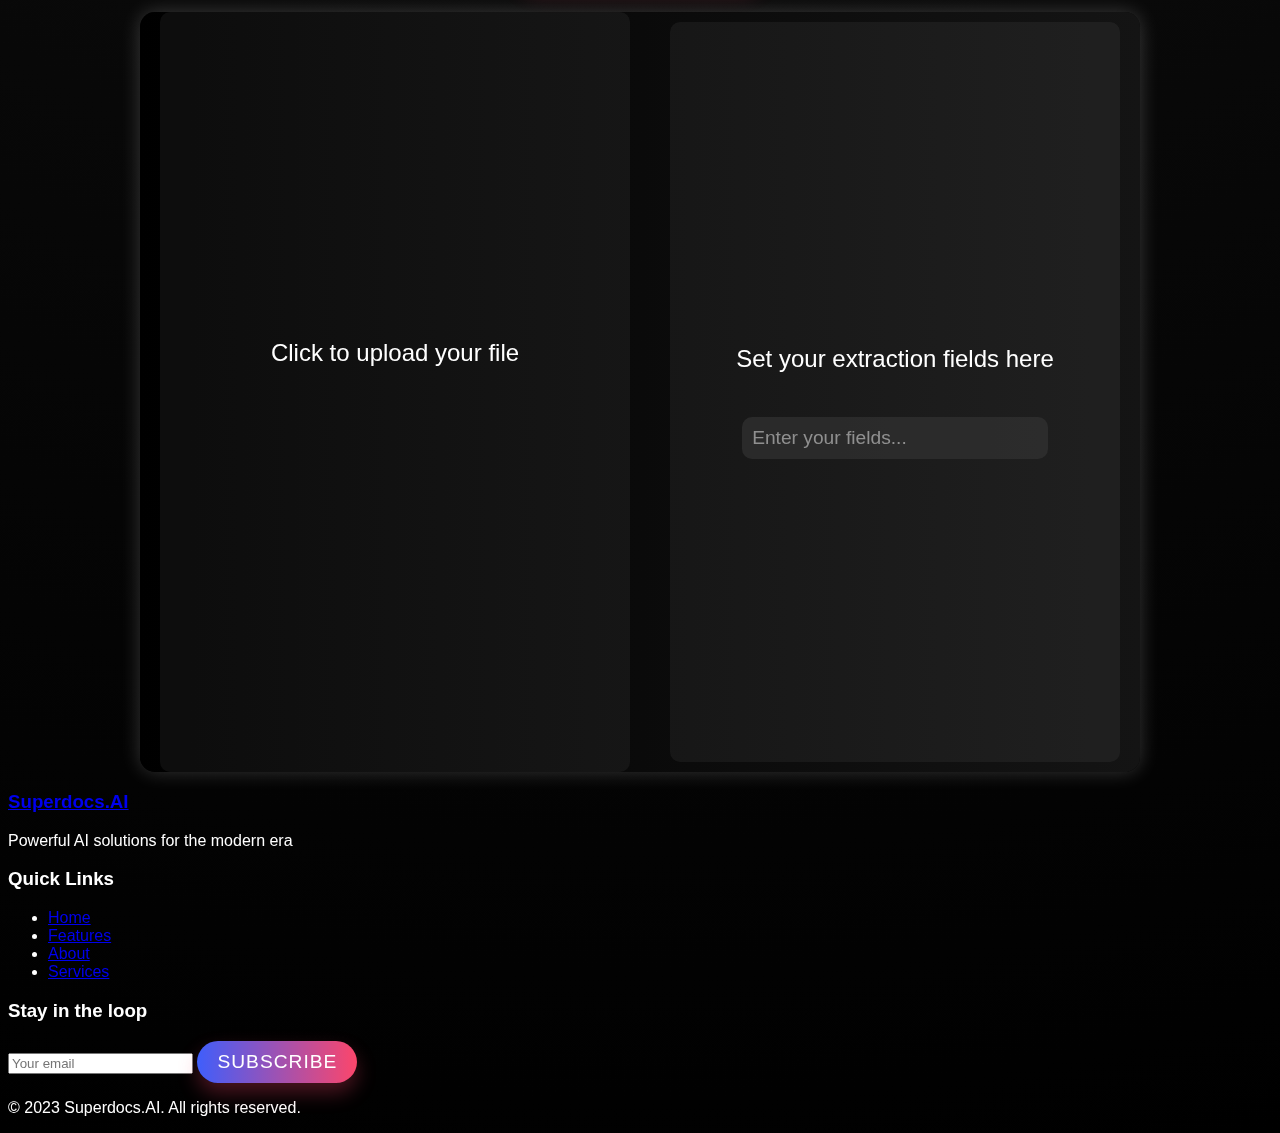
==== commit 3d9e80c2: "trying to refactor css so it works on windows" ====
--- a/templates/index.html
+++ b/templates/index.html
@@ -59,11 +59,11 @@
             <a href="#">Request Full Access</a>
         </div>
     </nav>
-    <section class="h-screen flex items-center justify-center flex-col">
+
+    <section class="h-screen flex items-center justify-center flex-col custom-hero">
         <h1 class="text-6xl uppercase tracking-wide text-shadow custom-h1">Welcome to Superdocs.AI</h1>
         <a href="#" class="cta-button cursor-pointer">Request Full Access</a>
     </section>
-
 
     <section class="py-20 text-white" id="services">
         <div class="container mx-auto px-4 text-center">
--- a/static/css/styles.css
+++ b/static/css/styles.css
@@ -60,12 +60,11 @@
     overflow-x: hidden;
 }
 
-.custom-h2 {
-    font-size: 2em;
-    letter-spacing: 0.3em;
-}
-
-.custom-body::before {
+.custom-hero {
+    position: relative;
+}
+
+.custom-hero::before {
     content: "";
     position: absolute;
     top: 0;
@@ -77,6 +76,11 @@
     filter: brightness(0.5);
     will-change: filter, opacity;
     animation: bgfade 20s infinite;
+}
+
+.custom-h2 {
+    font-size: 2em;
+    letter-spacing: 0.3em;
 }
 
 .custom-h1 {
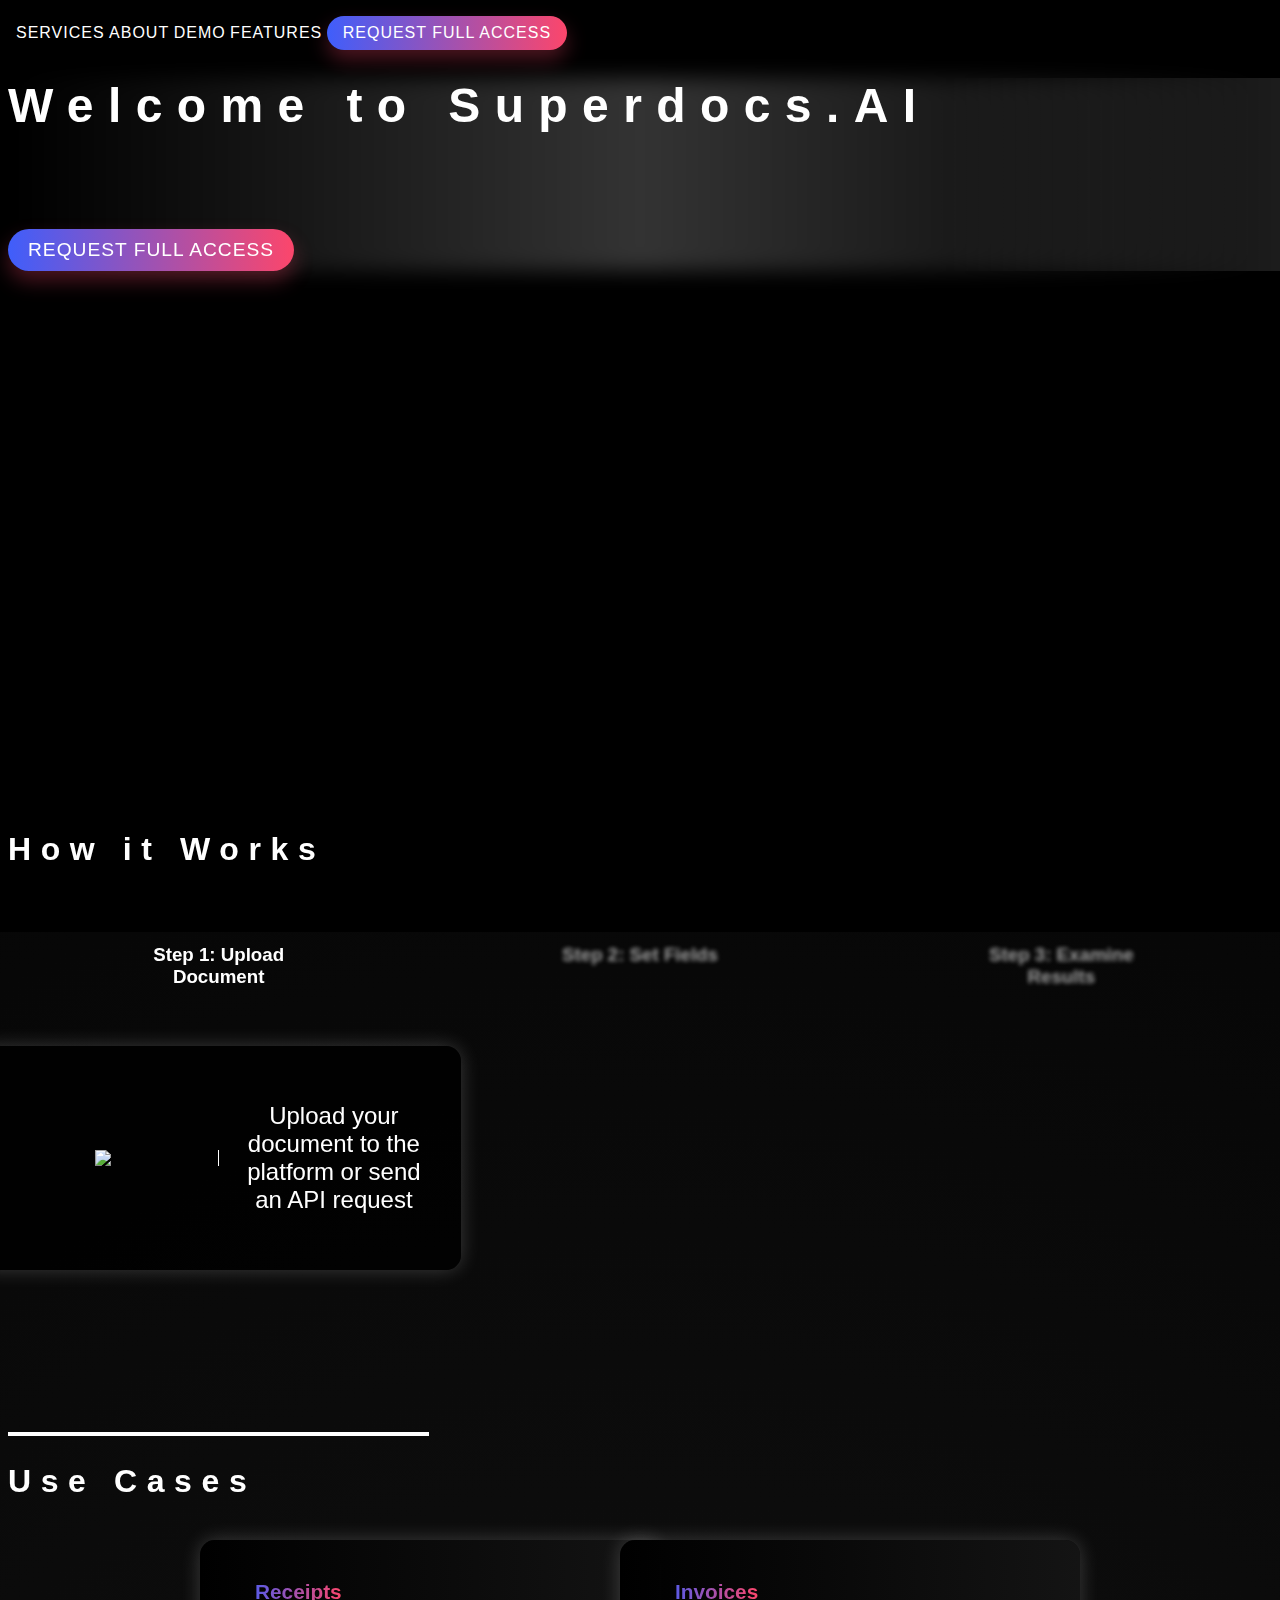
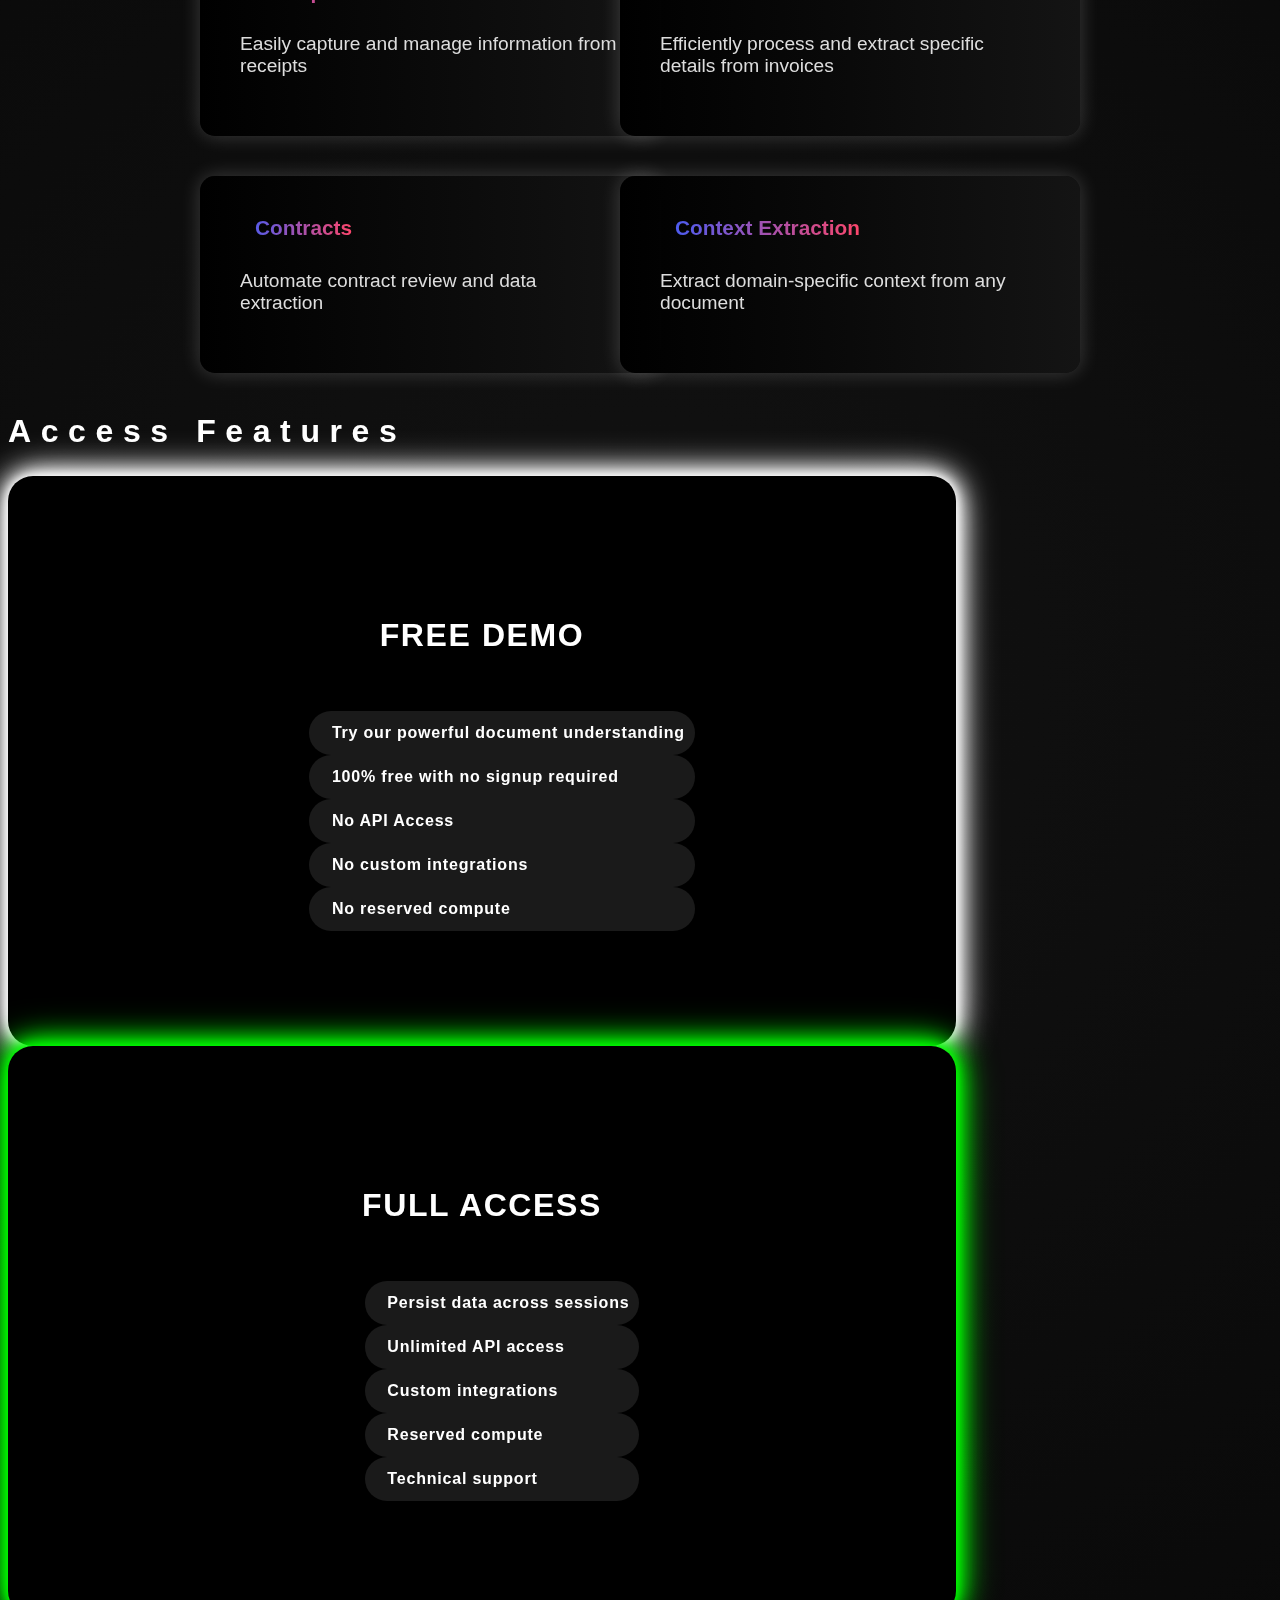
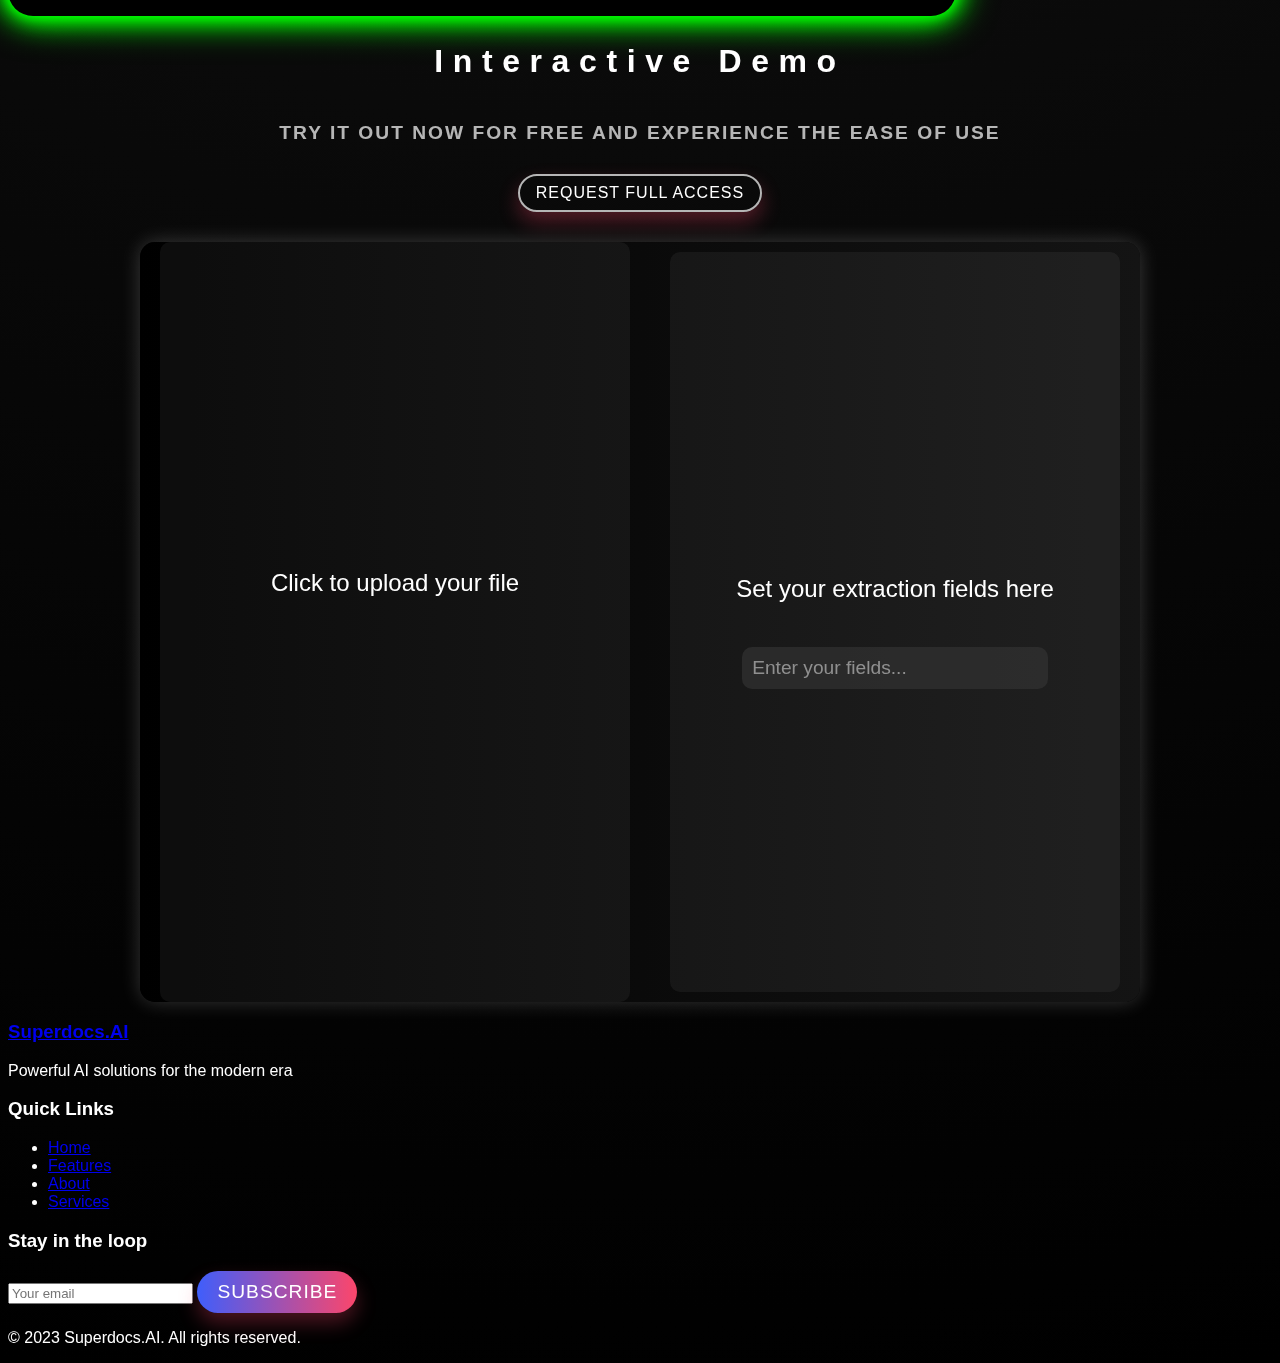
==== commit 38586069: "added some SEO meta tags" ====
--- a/templates/index.html
+++ b/templates/index.html
@@ -4,6 +4,11 @@
 <head>
     <meta charset="UTF-8">
     <meta name="viewport" content="width=device-width, initial-scale=1.0">
+
+    <!-- SEO Meta Tags -->
+    <meta name="description" content="Harness the power of advanced OCR and LLMs to automatically understand and process your documents in the cloud. Introducing Superdocs.AI – the future of document management.">
+    <meta name="keywords" content="OCR, LLM, document understanding, cloud processing, automatic document processing, cloud OCR, language models, document management">
+    <meta name="author" content="Superdocs.AI">
 
     <link href="https://cdn.jsdelivr.net/npm/tailwindcss@2.1.2/dist/tailwind.min.css" rel="stylesheet">
 
@@ -31,7 +36,7 @@
         <button class="cursor-pointer text-lg md:text-2xl" onclick="goToHome()">
             <div class="text-white">Superdocs.AI</div>
         </button>
-        <div class="hidden lg:flex gap-6 mr-4"> 
+        <div class="hidden lg:flex gap-6 mr-4">
             <a href="#services">Services</a>
             <a href="#about">About</a>
             <a href="#demo">Demo</a>
@@ -69,27 +74,34 @@
         <div class="container mx-auto px-4 text-center">
             <h2 class="text-4xl font-bold text-center custom-h2">Document Understanding Services</h2>
             <div class="grid grid-cols-1 md:grid-cols-3 gap-10 mt-10">
-                <div class="transform transition-transform duration-300 bg-gray-800 bg-opacity-10 hover:shadow-lg rounded-lg p-5 text-center hover:-translate-y-2">
+                <div class="service-card">
                     <i class="fas fa-file-alt fa-3x"></i>
-                    <h3 class="text-2xl font-bold mt-4 bg-clip-text text-transparent bg-gradient-to-r from-purple-600 via-pink-500 to-red-500">Data Extraction</h3>
-                    <p class="mt-2 text-xl leading-7 transition-colors duration-300 hover:text-gray-200">Advanced algorithms help extract valuable information from complex structured and
+                    <h3 class="text-2xl font-bold mt-4">Data Extraction</h3>
+                    <p class="mt-2">Advanced
+                        algorithms help extract valuable information from complex structured and
                         unstructured data.</p>
                 </div>
-                <div class="transform transition-transform duration-300 bg-gray-800 bg-opacity-10 hover:shadow-lg rounded-lg p-5 text-center hover:-translate-y-2">
+                <div class="service-card">
                     <i class="fas fa-layer-group fa-3x"></i>
-                    <h3 class="text-2xl font-bold mt-4 bg-clip-text text-transparent bg-gradient-to-r from-purple-600 via-pink-500 to-red-500">Document Pipelines</h3>
-                    <p class="mt-2 text-xl leading-7 transition-colors duration-300 hover:text-gray-200">Solutions to build comprehensive document processing pipelines, enabling seamless
+                    <h3
+                        class="text-2xl font-bold mt-4 bg-clip-text text-transparent bg-gradient-to-r from-purple-600 via-pink-500 to-red-500">
+                        Document Pipelines</h3>
+                    <p class="mt-2">Solutions to
+                        build comprehensive document processing pipelines, enabling seamless
                         data flow.</p>
                 </div>
-                <div class="transform transition-transform duration-300 bg-gray-800 bg-opacity-10 hover:shadow-lg rounded-lg p-5 text-center hover:-translate-y-2">
+                <div class="service-card">
                     <i class="fas fa-cogs fa-3x"></i>
-                    <h3 class="text-2xl font-bold mt-4 bg-clip-text text-transparent bg-gradient-to-r from-purple-600 via-pink-500 to-red-500">Fully Automated</h3>
-                    <p class="mt-2 text-xl leading-7 transition-colors duration-300 hover:text-gray-200">Leverage AI-powered solutions for automatic understanding and interpretation of your
+                    <h3
+                        class="text-2xl font-bold mt-4 bg-clip-text text-transparent bg-gradient-to-r from-purple-600 via-pink-500 to-red-500">
+                        Fully Automated</h3>
+                    <p class="mt-2">Leverage
+                        AI-powered solutions for automatic understanding and interpretation of your
                         documents.</p>
                 </div>
             </div>
         </div>
-    </section>    
+    </section>
 
 
     <section class="pb-20 pt-40 text-white use-cases-section" id="about">
@@ -273,16 +285,19 @@
                     <h3 class="text-xl font-semibold mb-4">Quick Links</h3>
                     <ul class="space-y-4">
                         <li><a href="/" class="hover:text-white transition-colors duration-300">Home</a></li>
-                        <li><a href="#features" class="hover:text-white transition-colors duration-300">Features</a></li>
+                        <li><a href="#features" class="hover:text-white transition-colors duration-300">Features</a>
+                        </li>
                         <li><a href="#about" class="hover:text-white transition-colors duration-300">About</a></li>
-                        <li><a href="#services" class="hover:text-white transition-colors duration-300">Services</a></li>
+                        <li><a href="#services" class="hover:text-white transition-colors duration-300">Services</a>
+                        </li>
                     </ul>
                 </nav>
                 <div>
                     <h3 class="text-xl font-semibold mb-4">Stay in the loop</h3>
                     <form action="/subscribe" method="post" class="flex flex-col">
-                        <input type="email" name="email" placeholder="Your email" class="mb-2 p-2 bg-transparent border border-gray-400 w-3/4 mx-auto rounded text-gray-400 required">
-                        <button type="submit" class="cta-button w-3/4 mx-auto">Subscribe</button>
+                        <input type="email" name="email" placeholder="Your email"
+                            class="mb-2 p-2 bg-transparent border border-gray-400 w-1/2 mx-auto rounded text-gray-400 required">
+                        <button type="submit" class="cta-button w-1/2 mx-auto">Subscribe</button>
                     </form>
                 </div>
             </div>
@@ -290,8 +305,8 @@
                 <p>&copy; 2023 Superdocs.AI. All rights reserved.</p>
             </div>
         </div>
-    </footer>    
-    
+    </footer>
+
     <script src="/static/js/main.js"></script>
     <script src="/static/js/demo.js"></script>
 </body>
--- a/static/css/styles.css
+++ b/static/css/styles.css
@@ -316,7 +316,7 @@
     box-shadow: 0 0 20px rgba(255, 255, 255, 0.2);
     /* Subtle white glow */
     text-align: left;
-    width: 500px;
+    width: 420px;
     padding: 2em;
     transition: opacity 0.5s ease, transform 0.5s ease, box-shadow 0.5s ease;
     /* Add shadow to transition */
@@ -441,7 +441,7 @@
 
 @media (min-width: 768px) and (max-width: 1023px) {
     .case-card {
-      width: 450px;
+        width: 450px;
     }
 }
 
@@ -522,6 +522,59 @@
         grid-template-columns: repeat(1, 1fr);
         margin: 40px 20px;
     }
+}
+
+/*--------------------------------------------------------------
+# Services
+--------------------------------------------------------------*/
+.service-card {
+    background: rgba(255, 255, 255, 0.1);
+    border-radius: 10px;
+    transition: transform 0.3s ease, box-shadow 0.3s ease;
+    box-shadow: 0 0 15px rgba(255, 255, 255, 0.3);
+    padding: 20px;
+    text-align: center;
+    z-index: 2;
+}
+
+.service-card:hover {
+    transform: translateY(-10px);
+    box-shadow: 0 0 20px rgba(255, 255, 255, 0.5);
+}
+
+.service-card i {
+    color: transparent;
+    /* Prepare for the gradient effect */
+    background: linear-gradient(90deg, rgba(63, 94, 251, 1) 0%, rgba(252, 70, 107, 1) 100%);
+    background-clip: text;
+    -webkit-background-clip: text;
+    /* For Safari browser compatibility */
+    transition: color 0.3s ease, text-shadow 0.3s ease;
+}
+
+.service-card h3 {
+    color: transparent;
+    /* Prepare for the gradient effect */
+    background: linear-gradient(90deg, rgba(63, 94, 251, 1) 0%, rgba(252, 70, 107, 1) 100%);
+    background-clip: text;
+    -webkit-background-clip: text;
+    /* For Safari browser compatibility */
+    transition: color 0.3s ease;
+}
+
+.service-card p {
+    color: #fff;
+    /* Whiter color */
+    transition: color 0.3s ease;
+    font-size: 1.2rem;
+    /* Slightly larger */
+    line-height: 1.5;
+    /* Looser line height for readability */
+}
+
+.service-card p:hover {
+    color: #eee;
+    /* Slightly softer white on hover */
 }
 
 /*--------------------------------------------------------------
@@ -996,35 +1049,35 @@
 }
 
 @media (min-width: 768px) and (max-width: 1024px) {
+
     .card-icon,
     .card-icon-full {
         font-size: 2.5em;
     }
-  
+
     .card-title {
         font-size: 1.5em;
     }
-  
+
     .relative {
         width: 75%;
         height: auto;
-        min-height: 400px; 
-        padding: 2em 1em; 
-        overflow: visible; 
+        min-height: 400px;
+        padding: 2em 1em;
+        overflow: visible;
         margin-bottom: 2em;
     }
-  
+
     .feature-item {
         font-size: 0.8em;
         line-height: 1.5;
     }
-  
+
     .feature-active,
     .feature-inactive {
         font-size: 1.2em;
     }
-  }
-  
+}
 
 @keyframes glow {
     0% {
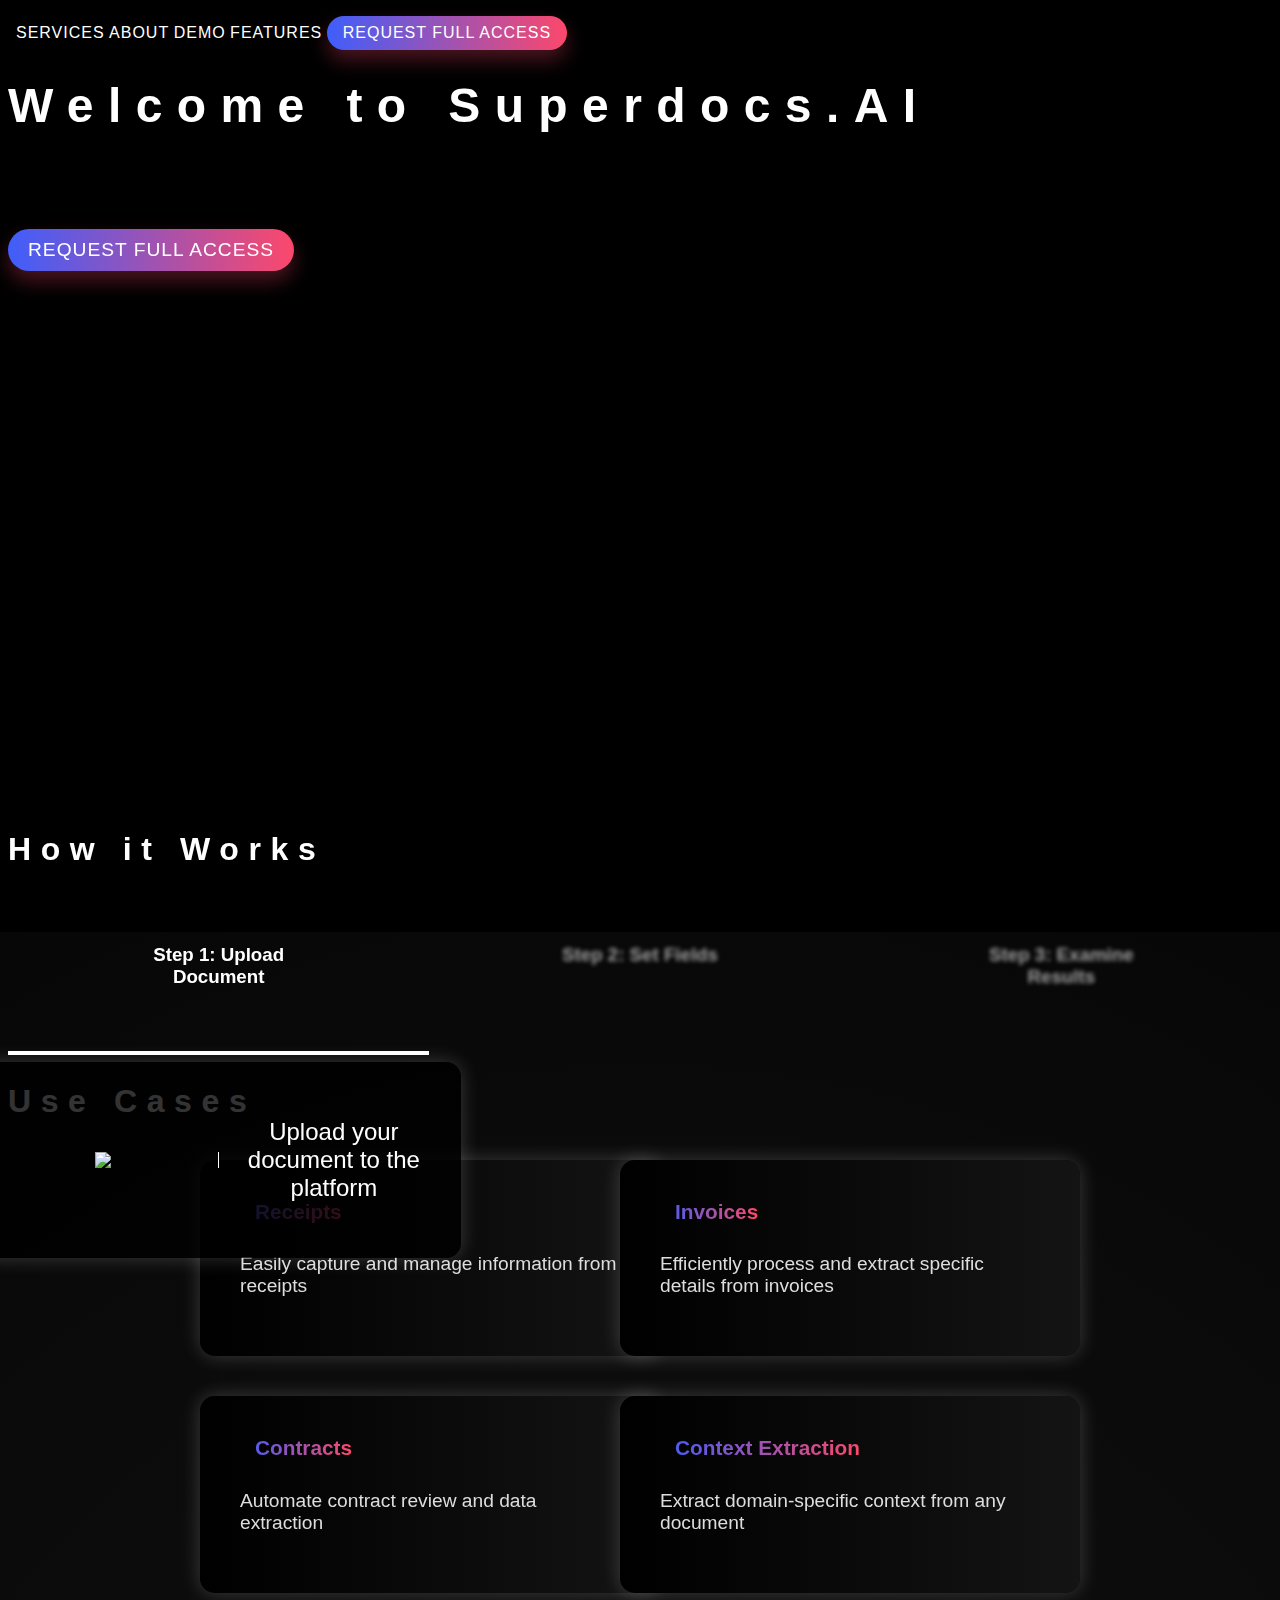
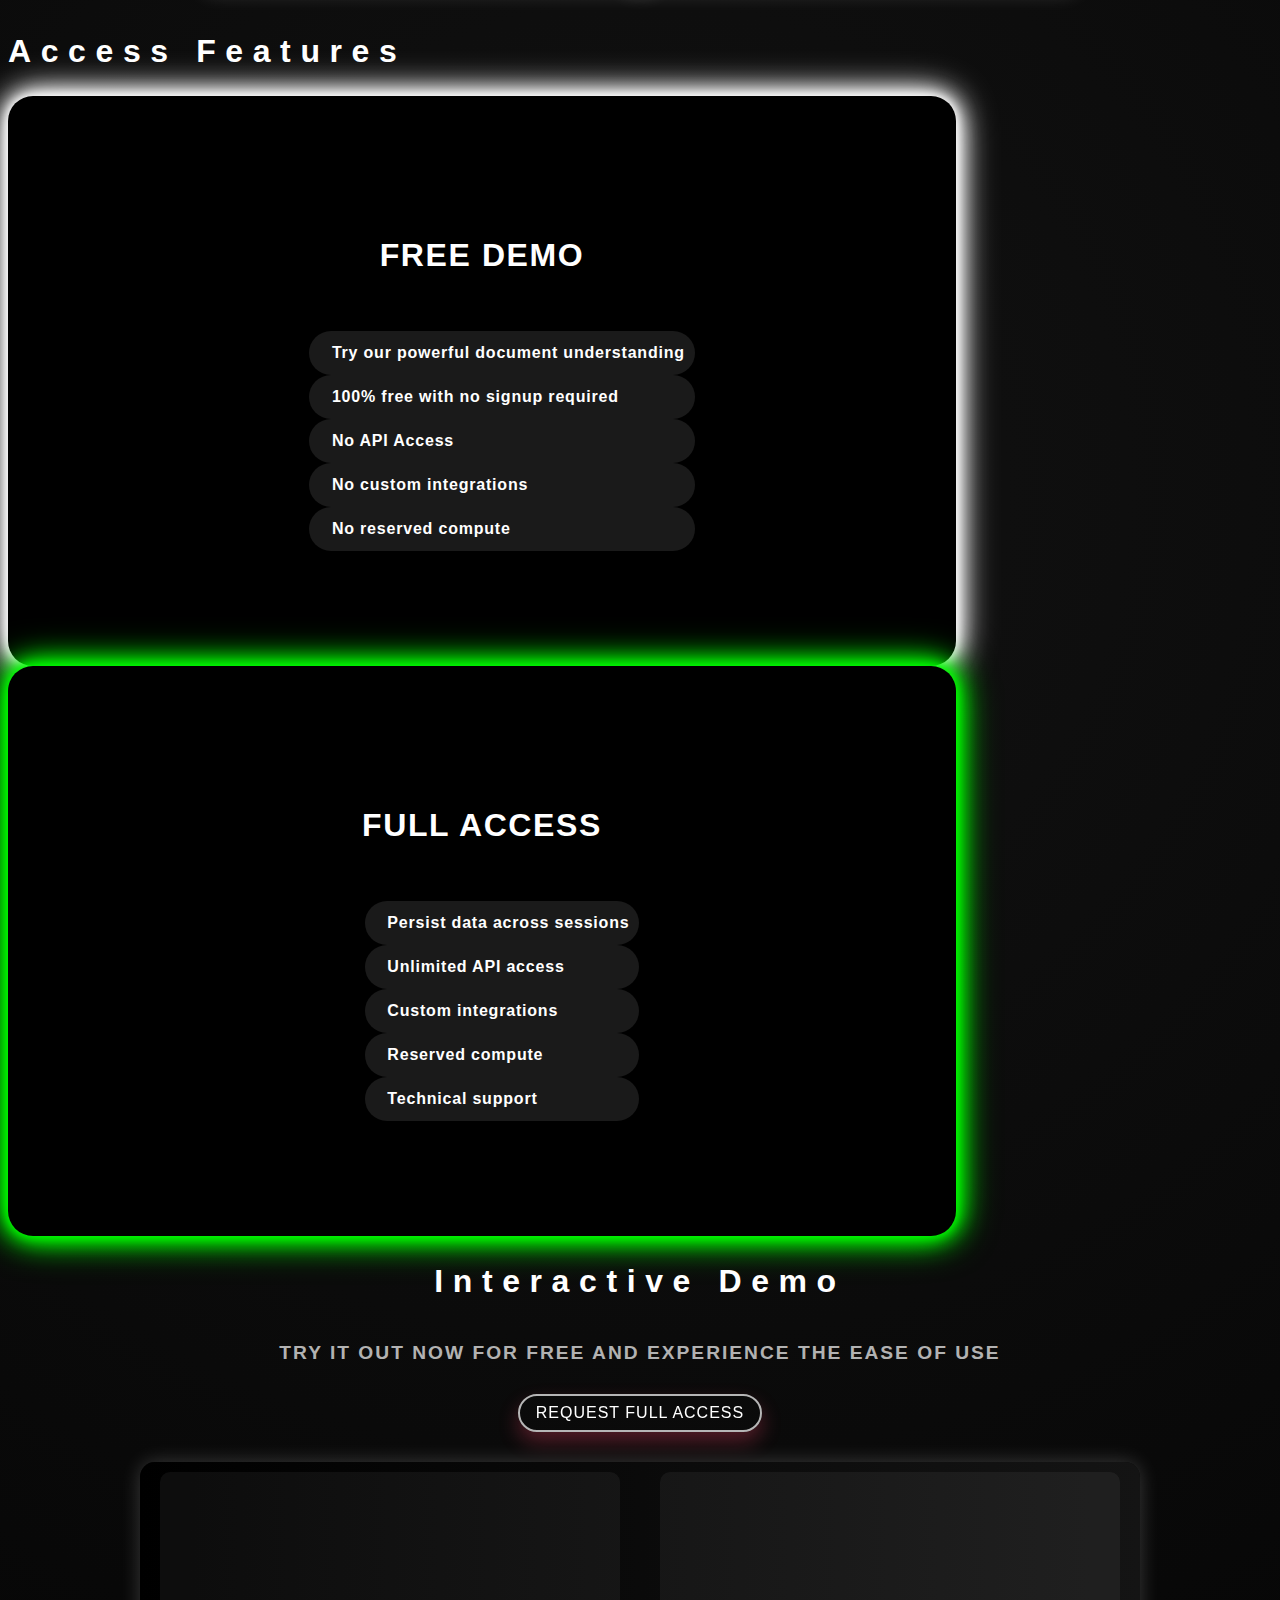
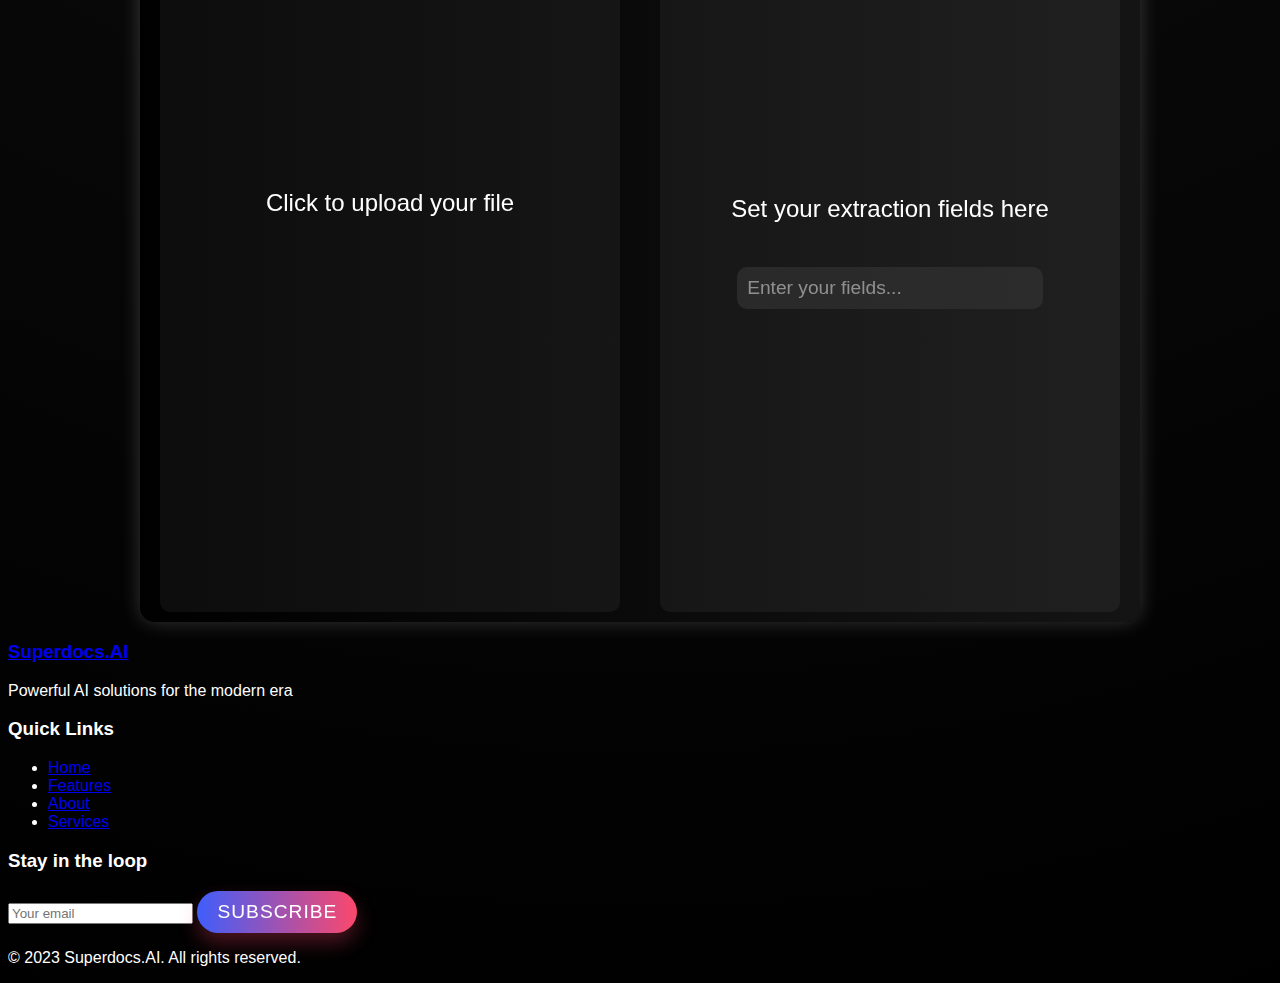
==== commit 1fd7b932: "removed some un needed css" ====
--- a/templates/index.html
+++ b/templates/index.html
@@ -6,8 +6,10 @@
     <meta name="viewport" content="width=device-width, initial-scale=1.0">
 
     <!-- SEO Meta Tags -->
-    <meta name="description" content="Harness the power of advanced OCR and LLMs to automatically understand and process your documents in the cloud. Introducing Superdocs.AI – the future of document management.">
-    <meta name="keywords" content="OCR, LLM, document understanding, cloud processing, automatic document processing, cloud OCR, language models, document management">
+    <meta name="description"
+        content="Harness the power of advanced OCR and LLMs to automatically understand and process your documents in the cloud. Introducing Superdocs.AI – the future of document management.">
+    <meta name="keywords"
+        content="OCR, LLM, document understanding, cloud processing, automatic document processing, cloud OCR, language models, document management">
     <meta name="author" content="Superdocs.AI">
 
     <link href="https://cdn.jsdelivr.net/npm/tailwindcss@2.1.2/dist/tailwind.min.css" rel="stylesheet">
@@ -41,7 +43,7 @@
             <a href="#about">About</a>
             <a href="#demo">Demo</a>
             <a href="#features">Features</a>
-            <a href="#openModal">Request Full Access</a>
+            <a href="#" class="openModalBtn">Request Full Access</a>
         </div>
         <button class="lg:hidden" id="hamburger">
             <svg xmlns="http://www.w3.org/2000/svg" fill="none" viewBox="0 0 24 24" stroke="currentColor"
@@ -61,16 +63,16 @@
             <a href="#about">About</a>
             <a href="#demo">Demo</a>
             <a href="#features">Features</a>
-            <a href="#">Request Full Access</a>
+            <a href="#" class="openModalBtn">Request Full Access</a>
         </div>
     </nav>
 
     <section class="h-screen flex items-center justify-center flex-col custom-hero">
         <h1 class="text-6xl uppercase tracking-wide text-shadow custom-h1">Welcome to Superdocs.AI</h1>
-        <a href="#" class="cta-button cursor-pointer">Request Full Access</a>
-    </section>
-
-    <section class="py-20 text-white" id="services">
+        <a href="#" class="cta-button cursor-pointer openModalBtn">Request Full Access</a>
+    </section>
+
+    <section class="pb-20 text-white" id="services">
         <div class="container mx-auto px-4 text-center">
             <h2 class="text-4xl font-bold text-center custom-h2">Document Understanding Services</h2>
             <div class="grid grid-cols-1 md:grid-cols-3 gap-10 mt-10">
@@ -119,7 +121,7 @@
                             </div>
                             <div class="text-container">
                                 <!-- New div -->
-                                <p class="case-details">Upload your document to the platform or send an API request</p>
+                                <p class="case-details">Upload your document to the platform</p>
                             </div>
                         </div>
                     </div>
@@ -234,7 +236,7 @@
     <section class="demo-section pb-40 pt-20" id="demo">
         <h2 class="text-4xl font-bold text-center custom-h2">Interactive Demo</h2>
         <h2 class="demo-subtitle">Try it out now for free and experience the ease of use</h2>
-        <a href="#" class="cta-button full-access">Request Full Access</a>
+        <a href="#" class="cta-button full-access openModalBtn">Request Full Access</a>
         <div class="interactive-demo-card">
             <div class="demo-upload" id="uploadContainer">
                 <div class="upload-content">
@@ -259,8 +261,11 @@
 
             </div>
             <div class="demo-result overflow-y-auto">
-                <i class="fa fa-eye" aria-hidden="true"></i>
-                <p id="resultText">Results displayed here</p>
+                <i class="fa fa-eye fa-4x" aria-hidden="true"></i>
+                <h2 class="result-title">Extraction Results</h2>
+                <div class="result-container">
+                    <p id="resultText">Results displayed here</p>
+                </div>
             </div>
             <div id="loading" class="spinner"></div>
             <div class="flash-message"></div>
@@ -307,6 +312,39 @@
         </div>
     </footer>
 
+    <div id="modal" class="modal">
+        <div class="modal-content">
+            <div class="left">
+                <div class="column">
+                    <h3>Free Demo</h3>
+                    <ul class="features-list">
+                        <li><span class="check-icon">&#10004;</span> No signup</li>
+                        <li><span class="check-icon">&#10004;</span> 100% free</li>
+                        <li><span class="x-icon">&#10006;</span> No API access</li>
+                        <li><span class="x-icon">&#10006;</span> No support</li>
+                    </ul>
+                </div>
+                <div class="column">
+                    <h3>Full Access</h3>
+                    <ul class="features-list">
+                        <li><span class="check-icon">&#10004;</span> API Access</li>
+                        <li><span class="check-icon">&#10004;</span> Custom Integrations</li>
+                        <li><span class="check-icon">&#10004;</span> Technical Support</li>
+                    </ul>
+                </div>
+            </div>
+            <div class="right">
+                <h2>Request Access</h2>
+                <form id="accessForm">
+                    <input type="text" name="name" placeholder="Name" required>
+                    <input type="email" name="email" placeholder="Email" required>
+                    <input type="text" name="use_case" placeholder="Use Case" required>
+                    <button type="submit" class="submit-button">Submit</button>
+                </form>
+            </div>            
+        </div>
+    </div>
+
     <script src="/static/js/main.js"></script>
     <script src="/static/js/demo.js"></script>
 </body>
--- a/static/css/styles.css
+++ b/static/css/styles.css
@@ -1,6 +1,3 @@
-/*--------------------------------------------------------------
-HERO SECTION // GENERAL
---------------------------------------------------------------*/
 /* CTA button */
 .cta-button {
     display: inline-block;
@@ -9,11 +6,11 @@
     text-transform: uppercase;
     letter-spacing: 1px;
     color: #fff;
-    background: linear-gradient(90deg, rgba(63, 94, 251, 1) 0%, rgba(252, 70, 107, 1) 100%);
+    background: linear-gradient(90deg, #3f5efb, #fc486b);
     border: none;
     border-radius: 50px;
-    box-shadow: 0px 10px 20px rgba(252, 70, 107, 0.3);
-    transition: all 0.3s ease;
+    box-shadow: 0 10px 20px rgba(252, 70, 107, .3);
+    transition: all .3s ease;
     text-decoration: none;
     position: relative;
     z-index: 2;
@@ -21,38 +18,37 @@
 
 .cta-button:hover {
     transform: translateY(-3px);
-    box-shadow: 0px 15px 20px rgba(252, 70, 107, 0.4);
+    box-shadow: 0 15px 20px rgba(252, 70, 107, .4);
 }
 
 .cta-button:active {
     transform: translateY(1px);
-    box-shadow: 0px 5px 10px rgba(252, 70, 107, 0.4);
+    box-shadow: 0 5px 10px rgba(252, 70, 107, .4);
 }
 
 .full-access {
     display: inline-block;
     padding: 8px 16px;
-    /* Smaller button */
     font-size: 1em;
     text-align: center;
     text-transform: uppercase;
     letter-spacing: 1px;
     color: #fff;
     background: transparent;
-    border: 2px solid rgba(255, 255, 255, 0.7);
+    border: 2px solid rgba(255, 255, 255, .7);
     border-radius: 50px;
-    transition: all 0.3s ease;
+    transition: all .3s ease;
     text-decoration: none;
     margin: 0 auto;
     display: table;
 }
 
 .full-access:hover {
-    background: rgba(255, 255, 255, 1);
+    background: #fff;
     color: #000;
 }
 
-/* background for hero */
+/* Hero */
 .custom-body {
     font-family: 'Montserrat', sans-serif;
     color: #fff;
@@ -64,137 +60,40 @@
     position: relative;
 }
 
-.custom-hero::before {
-    content: "";
-    position: absolute;
-    top: 0;
-    left: 0;
-    height: 100%;
-    width: 100%;
-    background-size: cover;
-    z-index: -1;
-    filter: brightness(0.5);
-    will-change: filter, opacity;
-    animation: bgfade 20s infinite;
-}
-
 .custom-h2 {
     font-size: 2em;
-    letter-spacing: 0.3em;
+    letter-spacing: .3em;
 }
 
 .custom-h1 {
     font-size: 3em;
-    letter-spacing: 0.3em;
+    letter-spacing: .3em;
     margin-bottom: 2em;
-    animation: textfade 5s infinite;
-    will-change: opacity;
-}
-
-.custom-h1::before,
-.custom-h1::after {
-    content: "";
-    position: absolute;
-    top: 0;
-    width: 100%;
-    height: 100%;
-    background: linear-gradient(90deg, transparent, #fff, transparent);
-    z-index: -1;
-    opacity: 0.2;
-    will-change: filter, transform, opacity;
-    animation: lightscan 10s infinite;
-}
-
-.custom-h1::before {
-    filter: blur(10px);
-}
-
-/* media queries + animations */
-@media (max-width: 1200px) {
-    .custom-h1 {
-        font-size: 2.5em;
-    }
-}
-
-@media (max-width: 992px) {
-    .custom-h1 {
-        font-size: 2em;
-    }
-}
-
-@media (max-width: 768px) {
-    .custom-h1 {
-        font-size: 1.5em;
-    }
-}
-
-@media (max-width: 576px) {
-    .custom-h1 {
-        font-size: 1em;
-    }
-}
-
-@keyframes lightscan {
-
-    0%,
-    100% {
-        transform: translateX(-100%);
-    }
-
-    50% {
-        transform: translateX(100%);
-    }
-}
-
-@keyframes textfade {
-
-    0%,
-    100% {
-        opacity: 1;
-    }
-
-    50% {
-        opacity: 0.2;
-    }
-}
-
-@keyframes bgfade {
-
-    0%,
-    100% {
-        opacity: 0.5;
-    }
-
-    50% {
-        opacity: 1;
-    }
-}
-
-/*--------------------------------------------------------------
-# NAV
---------------------------------------------------------------*/
+}
+
+/* Nav */
 .custom-nav {
     display: flex;
     justify-content: space-between;
     align-items: center;
     border: 2px solid #fff;
     z-index: 3;
-    box-shadow: 0 0 10px rgba(255, 255, 255, 0.5);
+    box-shadow: 0 0 10px rgba(255, 255, 255, .5);
 }
 
 .custom-nav div:first-child {
     color: #fff;
     font-size: 1em;
-    text-shadow: 2px 2px 4px rgba(0, 0, 0, 0.5);
+    text-shadow: 2px 2px 4px rgba(0, 0, 0, .5);
 }
 
 .custom-nav a {
-    color: rgba(255, 255, 255, 0.6);
+    color: rgba(255, 255, 255, .6);
     font-family: 'Montserrat', sans-serif;
     text-decoration: none;
     text-transform: uppercase;
     letter-spacing: 1px;
-    transition: color 0.3s ease;
+    transition: color .3s ease;
     align-self: center;
 }
 
@@ -205,22 +104,22 @@
 .custom-nav a:last-child {
     display: inline-block;
     padding: 8px 16px;
-    background: linear-gradient(90deg, rgba(63, 94, 251, 1) 0%, rgba(252, 70, 107, 1) 100%);
+    background: linear-gradient(90deg, #3f5efb, #fc486b);
     border: none;
     border-radius: 50px;
-    box-shadow: 0px 10px 20px rgba(252, 70, 107, 0.3);
-    transition: all 0.3s ease;
+    box-shadow: 0 10px 20px rgba(252, 70, 107, .3);
+    transition: all .3s ease;
     text-decoration: none;
 }
 
 .custom-nav a:last-child:hover {
     transform: translateY(-3px);
-    box-shadow: 0px 15px 20px rgba(252, 70, 107, 0.4);
+    box-shadow: 0 15px 20px rgba(252, 70, 107, .4);
 }
 
 .custom-nav a:last-child:active {
     transform: translateY(1px);
-    box-shadow: 0px 5px 10px rgba(252, 70, 107, 0.4);
+    box-shadow: 0 5px 10px rgba(252, 70, 107, .4);
 }
 
 #dropdown {
@@ -250,9 +149,7 @@
     top: 1em;
 }
 
-/*--------------------------------------------------------------
-# HOW IT WORKS // TIMELINE
---------------------------------------------------------------*/
+/* Timeline */
 .use-cases-section {
     position: relative;
     padding-bottom: 20px;
@@ -273,8 +170,8 @@
     padding: 20px;
     position: relative;
     width: 200px;
-    transition: transform 0.3s ease, box-shadow 0.3s ease, opacity 0.3s ease, filter 0.3s ease;
-    opacity: 0.6;
+    transition: transform .3s ease, box-shadow .3s ease, opacity .3s ease, filter .3s ease;
+    opacity: .6;
     filter: blur(2px);
     z-index: 1;
     height: auto;
@@ -287,17 +184,18 @@
 
 .timeline-item.active {
     opacity: 1;
-    filter: blur(0px);
+    filter: blur(0);
 }
 
 .timeline-indicator {
     position: absolute;
-    bottom: 0;
+    bottom: 20px;
     left: 0;
     width: 0;
+    top: 220px;
     height: 4px;
     background: #fff;
-    transition: width 0.3s ease;
+    transition: width .3s ease;
 }
 
 .case-details {
@@ -306,35 +204,31 @@
 
 .case-card {
     position: relative;
-    top: 100%;
+    top: 0;
     left: 50%;
-    transform: translate(-50%, 20px);
-    background-color: rgba(0, 0, 0, 0.8);
-    /* Semi-transparent black background */
+    transform: translate(-50%);
+    background-color: rgba(0, 0, 0, .8);
     color: #fff;
     border-radius: 15px;
-    box-shadow: 0 0 20px rgba(255, 255, 255, 0.2);
-    /* Subtle white glow */
+    box-shadow: 0 0 20px rgba(255, 255, 255, .2);
     text-align: left;
     width: 420px;
     padding: 2em;
-    transition: opacity 0.5s ease, transform 0.5s ease, box-shadow 0.5s ease;
-    /* Add shadow to transition */
+    transition: opacity .5s ease, transform .5s ease, box-shadow .5s ease;
     display: flex;
     flex-direction: column;
     align-items: flex-start;
     justify-content: center;
+    margin-top: 1em;
 }
 
 .case-card:hover {
-    box-shadow: 0 0 30px rgba(255, 255, 255, 0.4);
-    /* Intensify white glow on hover */
+    box-shadow: 0 0 30px rgba(255, 255, 255, .4);
 }
 
 .case-card.hidden {
     opacity: 0;
     transform: translate(-50%, 30px);
-    /* Move it further down when hidden */
     pointer-events: none;
     display: none;
 }
@@ -342,7 +236,6 @@
 .case-card .fas {
     font-size: 5em;
     margin-bottom: 0;
-
 }
 
 .case-card .case-details {
@@ -379,75 +272,7 @@
     flex: 1;
 }
 
-/* media queries */
-@media only screen and (min-width: 768px) {
-    .use-cases-section {
-        padding-bottom: 400px;
-    }
-}
-
-@media only screen and (min-width: 768px) {
-    .case-card {
-        position: absolute;
-        top: 100%;
-        left: 50%;
-        transform: translate(-50%, 20px);
-    }
-}
-
-@media only screen and (max-width: 768px) {
-    .timeline {
-        flex-direction: column;
-        align-items: center;
-    }
-
-    .timeline-item {
-        width: 100%;
-    }
-
-    .case-card {
-        top: auto;
-        bottom: 100%;
-        left: 0;
-        width: 100%;
-        transform: translate(0, 20px);
-        margin-top: 20px;
-    }
-
-    .case-card.hidden {
-        transform: translate(0, 30px);
-    }
-
-    .case-content {
-        flex-direction: column;
-    }
-
-    .icon-container {
-        border-right: none;
-        padding-right: 0;
-        padding-bottom: 20px;
-    }
-}
-
-@media only screen and (max-width: 768px) {
-    .case-card {
-        position: relative;
-        top: auto;
-        bottom: auto;
-        left: auto;
-        transform: none;
-    }
-}
-
-@media (min-width: 768px) and (max-width: 1023px) {
-    .case-card {
-        width: 450px;
-    }
-}
-
-/*--------------------------------------------------------------
-# USE-CASES
---------------------------------------------------------------*/
+/* Use Cases */
 .document-understanding-use-case-section {
     display: grid;
     grid-template-columns: repeat(2, 1fr);
@@ -459,36 +284,34 @@
 
 .document-understanding-case-card {
     position: relative;
-    background-color: rgba(0, 0, 0, 0.8);
+    background-color: rgba(0, 0, 0, .8);
     color: #fff;
     border-radius: 15px;
-    box-shadow: 0 0 20px rgba(255, 255, 255, 0.2);
+    box-shadow: 0 0 20px rgba(255, 255, 255, .2);
     text-align: left;
     width: 100%;
     padding: 40px;
-    transition: transform 0.5s ease, box-shadow 0.5s ease;
+    transition: transform .5s ease;
     display: flex;
     flex-direction: column;
     align-items: flex-start;
     justify-content: center;
-    background-image: linear-gradient(to right, rgba(0, 0, 0, 0.8), rgba(25, 25, 25, 0.8));
+    background-image: linear-gradient(to right, rgba(0, 0, 0, .8), rgba(25, 25, 25, .8));
 }
 
 .document-understanding-case-card:hover {
     transform: scale(1.05);
-    box-shadow: 0 0 40px rgba(255, 255, 255, 0.4);
+    box-shadow: 0 0 40px rgba(255, 255, 255, .4);
 }
 
 .document-understanding-case-card .fa {
     font-size: 2.5em;
     margin-right: 15px;
-    transition: text-shadow 0.5s ease;
+    transition: text-shadow .5s ease;
     color: transparent;
-    /* Prepare for the gradient effect */
-    background: linear-gradient(90deg, rgba(63, 94, 251, 1) 0%, rgba(252, 70, 107, 1) 100%);
+    background: linear-gradient(90deg, #3f5efb, #fc486b);
     background-clip: text;
     -webkit-background-clip: text;
-    /* For Safari browser compatibility */
 }
 
 .document-understanding-case-card .title {
@@ -498,16 +321,14 @@
     display: flex;
     align-items: center;
     color: transparent;
-    /* Prepare for the gradient effect */
-    background: linear-gradient(90deg, rgba(63, 94, 251, 1) 0%, rgba(252, 70, 107, 1) 100%);
+    background: linear-gradient(90deg, #3f5efb, #fc486b);
     background-clip: text;
     -webkit-background-clip: text;
-    /* For Safari browser compatibility */
 }
 
 .document-understanding-case-card .description {
     font-size: 1.2em;
-    transition: text-shadow 0.5s ease;
+    transition: text-shadow .5s ease;
     color: #ddd;
 }
 
@@ -516,22 +337,12 @@
     color: #bbb;
 }
 
-/* media queries */
-@media (max-width: 767px) {
-    .document-understanding-use-case-section {
-        grid-template-columns: repeat(1, 1fr);
-        margin: 40px 20px;
-    }
-}
-
-/*--------------------------------------------------------------
-# Services
---------------------------------------------------------------*/
+/* Services */
 .service-card {
-    background: rgba(255, 255, 255, 0.1);
+    background: rgba(255, 255, 255, .1);
     border-radius: 10px;
-    transition: transform 0.3s ease, box-shadow 0.3s ease;
-    box-shadow: 0 0 15px rgba(255, 255, 255, 0.3);
+    transition: transform .3s ease, box-shadow .3s ease;
+    box-shadow: 0 0 15px rgba(255, 255, 255, .3);
     padding: 20px;
     text-align: center;
     z-index: 2;
@@ -539,47 +350,37 @@
 
 .service-card:hover {
     transform: translateY(-10px);
-    box-shadow: 0 0 20px rgba(255, 255, 255, 0.5);
+    box-shadow: 0 0 20px rgba(255, 255, 255, .5);
 }
 
 .service-card i {
     color: transparent;
-    /* Prepare for the gradient effect */
-    background: linear-gradient(90deg, rgba(63, 94, 251, 1) 0%, rgba(252, 70, 107, 1) 100%);
+    background: linear-gradient(90deg, #3f5efb, #fc486b);
     background-clip: text;
     -webkit-background-clip: text;
-    /* For Safari browser compatibility */
-    transition: color 0.3s ease, text-shadow 0.3s ease;
+    transition: color .3s ease, text-shadow .3s ease;
 }
 
 .service-card h3 {
     color: transparent;
-    /* Prepare for the gradient effect */
-    background: linear-gradient(90deg, rgba(63, 94, 251, 1) 0%, rgba(252, 70, 107, 1) 100%);
+    background: linear-gradient(90deg, #3f5efb, #fc486b);
     background-clip: text;
     -webkit-background-clip: text;
-    /* For Safari browser compatibility */
-    transition: color 0.3s ease;
+    transition: color .3s ease;
 }
 
 .service-card p {
     color: #fff;
-    /* Whiter color */
-    transition: color 0.3s ease;
+    transition: color .3s ease;
     font-size: 1.2rem;
-    /* Slightly larger */
     line-height: 1.5;
-    /* Looser line height for readability */
 }
 
 .service-card p:hover {
     color: #eee;
-    /* Slightly softer white on hover */
-}
-
-/*--------------------------------------------------------------
-# DEMO
---------------------------------------------------------------*/
+}
+
+/* Demo */
 .demo-section {
     display: flex;
     flex-direction: column;
@@ -590,22 +391,22 @@
 
 .interactive-demo-card {
     position: relative;
-    background-color: rgba(0, 0, 0, 0.8);
+    background-color: rgba(0, 0, 0, .8);
     color: #fff;
     border-radius: 15px;
-    box-shadow: 0 0 20px rgba(255, 255, 255, 0.2);
+    box-shadow: 0 0 20px rgba(255, 255, 255, .2);
     text-align: center;
     width: 75vw;
     height: 80vh;
     max-width: 1200px;
     padding: 20px;
-    transition: transform 0.5s ease, box-shadow 0.5s ease;
+    transition: transform .5s ease, box-shadow .5s ease;
     display: flex;
     grid-template-columns: 1fr 1fr;
     gap: 40px;
     align-items: center;
     justify-items: center;
-    background-image: linear-gradient(to right, rgba(0, 0, 0, 0.8), rgba(25, 25, 25, 0.8));
+    background-image: linear-gradient(to right, rgba(0, 0, 0, .8), rgba(25, 25, 25, .8));
     margin-top: 30px;
     padding-bottom: 20px;
 }
@@ -625,25 +426,19 @@
 
 .demo-fields {
     border-radius: 10px;
-    /* Increased border radius */
-    background-color: rgba(255, 255, 255, 0.05);
-    /* Increased transparency */
+    background-color: rgba(255, 255, 255, .05);
     box-shadow: none;
-    /* Removed box-shadow to make it less bulky */
     position: relative;
     padding: 10px;
 }
 
 .submitContainer {
     position: absolute;
-    /* so that it does not affect the layout of other elements */
     bottom: 10px;
-    /* to position it at the bottom */
     width: 100%;
-    /* to span the whole width of the parent */
-    display: flex;
+    display: flex;
+    justify-content: center;
     padding-top: 50px;
-    justify-content: center;
 }
 
 #submitButton {
@@ -653,10 +448,7 @@
     padding: 10px 20px;
     border: none;
     border-radius: 10px;
-    display: flex;
-    align-items: center;
-    justify-content: center;
-    transition: background-color 0.3s ease;
+    transition: background-color .3s ease;
     cursor: pointer;
 }
 
@@ -677,22 +469,18 @@
 }
 
 .field {
-    background-color: rgba(255, 255, 255, 0.1);
+    background-color: rgba(255, 255, 255, .1);
     color: #fff;
     border-radius: 15px;
-    /* Less rounded edges */
     padding: 5px 10px;
-    /* Reduced padding */
     margin: 5px;
     display: flex;
     align-items: center;
     justify-content: space-between;
     font-size: 1em;
-    /* Smaller font */
     width: 90%;
     position: relative;
     line-height: 1.4em;
-    /* Controlled line-height */
 }
 
 .field p {
@@ -704,21 +492,19 @@
 .field i {
     cursor: pointer;
     font-size: 1.2em;
-    /* Smaller icon */
     color: #f44336;
-    transition: color 0.3s ease;
+    transition: color .3s ease;
     position: absolute;
     right: 10px;
     top: 8px;
 }
 
 .field:hover {
-    background-color: rgba(255, 255, 255, 0.3);
+    background-color: rgba(255, 255, 255, .3);
 }
 
 .field i:hover {
     color: #c62828;
-    /* Dark Red */
 }
 
 .inputContainer {
@@ -730,7 +516,6 @@
 
 .dummy-input {
     flex: 0 0 54px;
-    /* This ensures that the dummy input has a height of 42px and does not grow or shrink */
     margin-top: 20px;
 }
 
@@ -739,25 +524,20 @@
     padding: 10px;
     margin-top: 20px;
     border-radius: 10px;
-    /* Increased border radius */
-    background-color: rgba(50, 50, 50, 0.7);
-    /* Made it slightly transparent */
+    background-color: rgba(50, 50, 50, .7);
     border: none;
-    /* Removed border to make it less bulky */
     color: #fff;
     font-size: 1.2em;
-    transition: background-color 0.3s ease;
+    transition: background-color .3s ease;
 }
 
 #fieldInput:hover {
-    background-color: rgba(60, 60, 60, 0.7);
-    /* Added hover transition */
-}
-
+    background-color: rgba(60, 60, 60, .7);
+}
 
 #fieldInput::placeholder {
     color: #bbb;
-    opacity: 0.7;
+    opacity: .7;
 }
 
 #fieldInput:focus {
@@ -766,19 +546,7 @@
 }
 
 .interactive-demo-card:hover {
-    box-shadow: 0 0 40px rgba(255, 255, 255, 0.4);
-}
-
-.demo-upload,
-.demo-result {
-    display: flex;
-    flex-direction: column;
-    align-items: center;
-    justify-content: center;
-    height: 100%;
-    width: 100%;
-    padding: 20px;
-    border-radius: 15px;
+    box-shadow: 0 0 40px rgba(255, 255, 255, .4);
 }
 
 .upload-content {
@@ -791,18 +559,14 @@
 
 .demo-upload {
     border-radius: 10px;
-    /* Increased border radius */
-    background-color: rgba(255, 255, 255, 0.05);
-    /* Increased transparency */
+    background-color: rgba(255, 255, 255, .05);
     box-shadow: none;
-    /* Removed box-shadow to make it less bulky */
     display: flex;
     flex-direction: column;
     justify-content: center;
 }
 
 .demo-upload p,
-.demo-result p,
 .demo-fields p {
     font-size: 1.5em;
     margin-top: 20px;
@@ -810,25 +574,41 @@
 
 .demo-upload:hover,
 .demo-fields:hover {
-    box-shadow: inset 0 0 40px rgba(255, 255, 255, 0.4);
+    box-shadow: inset 0 0 40px rgba(255, 255, 255, .4);
 }
 
 .demo-result {
-    background-color: rgba(255, 255, 255, 0.8);
+    background-color: rgba(255, 255, 255, .8);
     color: #000;
     display: none;
     border-radius: 10px;
-    /* Increased border radius */
-    box-shadow: inset 0 0 20px rgba(0, 0, 0, 0.2);
+    box-shadow: inset 0 0 20px rgba(0, 0, 0, .2);
 }
 
 .demo-result:hover {
-    box-shadow: inset 0 0 40px rgba(0, 0, 0, 0.4);
+    box-shadow: inset 0 0 40px rgba(0, 0, 0, .4);
+}
+
+.result-title {
+    font-size: 2.1em;
+    text-align: center;
+    margin-top: 20px;
+}
+
+.result-container {
+    display: flex;
+    justify-content: center;
+    align-items: center;
+}
+
+.result-container p {
+    font-size: 1.7em;
+    margin-top: 40px;
 }
 
 .demo-subtitle {
     font-size: 1.2em;
-    color: rgba(255, 255, 255, 0.7);
+    color: rgba(255, 255, 255, .7);
     text-align: center;
     text-transform: uppercase;
     letter-spacing: 2px;
@@ -837,9 +617,7 @@
 
 .demo-upload iframe {
     width: 100%;
-    /* or any width you want */
     height: 100%;
-    /* or any height you want */
     border: none;
 }
 
@@ -863,7 +641,7 @@
     top: 50%;
     left: 50%;
     transform: translate(-50%, -50%);
-    box-shadow: 0 0 15px rgba(0, 0, 0, 0.1);
+    box-shadow: 0 0 15px rgba(0, 0, 0, .1);
 }
 
 .results-expanded {
@@ -883,7 +661,7 @@
     transform: translate(-50%, -50%);
     visibility: hidden;
     opacity: 0;
-    transition: opacity 0.5s ease-in-out, visibility 0.5s ease-in-out;
+    transition: opacity .5s ease-in-out, visibility .5s ease-in-out;
     z-index: 999;
     text-align: center;
     width: 60%;
@@ -894,122 +672,246 @@
     opacity: 1;
 }
 
-/* media queries + animations */
+/* Access */
+.card-icon,
+.card-icon-full {
+    font-size: 3.5em;
+}
+
+.card-title {
+    font-size: 2em;
+    text-transform: uppercase;
+    letter-spacing: .05em;
+}
+
+.relative {
+    background: #000;
+    color: #fff;
+    border-radius: 25px;
+    text-align: center;
+    width: 75%;
+    transition: transform .5s ease-in-out;
+    display: flex;
+    flex-direction: column;
+    justify-content: center;
+    align-items: center;
+    gap: 15px;
+    height: 570px;
+}
+
+.relative:hover {
+    transform: scale(1.05);
+}
+
+.relative:hover .card-icon-full {
+    text-shadow: 0 0 10px #0f0, 0 0 20px #0f0, 0 0 30px #0f0;
+}
+
+.glow {
+    box-shadow: 0 0 10px #fff, 0 0 20px #fff, 0 0 30px #fff, 0 0 40px #fff;
+}
+
+.glow-full-access {
+    box-shadow: 0 0 10px #0f0, 0 0 20px #0f0, 0 0 30px #0f0, 0 0 40px #0f0;
+}
+
+.feature-item {
+    font-size: 1em;
+    line-height: 1.5;
+    letter-spacing: .05em;
+    font-weight: bold;
+    display: flex;
+    align-items: center;
+    border-radius: 50px;
+    background-color: rgba(255, 255, 255, .1);
+    padding: 10px;
+    transition: background-color .3s ease-in-out;
+}
+
+.feature-item:hover {
+    background-color: rgba(255, 255, 255, .2);
+}
+
+.feature-active {
+    font-size: 1.6em;
+    color: #0f0;
+    margin-right: .5em;
+    transition: text-shadow .3s ease-in-out;
+}
+
+.feature-active:hover {
+    text-shadow: 0 0 10px #0f0, 0 0 20px #0f0, 0 0 30px #0f0;
+}
+
+.feature-inactive {
+    font-size: 1.6em;
+    color: #aaa;
+    margin-right: .5em;
+    color: red;
+}
+
+/* Modal */
+.modal {
+    display: none;
+    position: fixed;
+    left: 0;
+    top: 0;
+    width: 100%;
+    height: 100%;
+    background: rgba(0, 0, 0, .5);
+    z-index: 1000;
+}
+
+.modal-content {
+    position: absolute;
+    top: 50%;
+    left: 50%;
+    transform: translate(-50%, -50%);
+    width: 80%;
+    max-width: 850px;
+    background: #333;
+    color: #fff;
+    border-radius: 10px;
+    overflow: hidden;
+    display: flex;
+    margin: 0;
+    border: 2px solid #555;
+}
+
+.left {
+    display: flex;
+    align-items: center;
+    justify-content: center;
+}
+
+.right {
+    text-align: center;
+    padding: 40px;
+}
+
+.column {
+    padding: 20px;
+    width: 50%;
+    border-radius: 5px;
+    transition: transform .3s;
+}
+
+.check-icon {
+    color: #0f0;
+    margin-right: 10px;
+}
+
+.x-icon {
+    color: #f00;
+    margin-right: 10px;
+}
+
+.modal h3 {
+    text-align: center;
+    margin-bottom: 10px;
+}
+
+.modal h2 {
+    margin-bottom: 25px;
+}
+
+.feature {
+    padding: 10px;
+    display: flex;
+    align-items: center;
+    font-weight: bold;
+}
+
+.features-list {
+    padding-left: 20px;
+    list-style-type: none;
+}
+
+.features-list li {
+    padding: 5px 0;
+    display: flex;
+    align-items: center;
+    font-weight: bold;
+}
+
+.column:hover {
+    transform: scale(1.05);
+}
+
+.left,
+.right {
+    padding: 20px;
+    width: 50%;
+}
+
+.right form input {
+    width: 100%;
+    padding: 10px;
+    margin: 5px 0;
+    border: none;
+    background: #444;
+    color: #fff;
+}
+
+.right form input {
+    text-align: center;
+}
+
+.submit-button {
+    background: #555;
+    border: none;
+    color: #fff;
+    padding: 10px 20px;
+    cursor: pointer;
+    transition: background .3s;
+    border-radius: 5px;
+    display: block;
+    width: 100%;
+    text-align: center;
+}
+
+.submit-button:hover {
+    background: #444;
+}
+
+/* Animations */
+@keyframes spin {
+    0% {
+        transform: translate(-50%, -50%) rotate(0deg);
+    }
+
+    100% {
+        transform: translate(-50%, -50%) rotate(360deg);
+    }
+}
+
+@keyframes glow {
+    0% {
+        box-shadow: 0 0 5px #0f0, 0 0 10px #0f0, 0 0 15px #0f0, 0 0 20px #0f0;
+    }
+
+    100% {
+        box-shadow: 0 0 20px #0f0, 0 0 30px #0f0, 0 0 40px #0f0, 0 0 50px #0f0, 0 0 75px #0f0;
+    }
+}
+
+/* Media queries */
 @media (max-width: 767px) {
+
     .interactive-demo-card {
         flex-direction: column;
         height: 570px;
-        /* Adjust height to fit the content */
     }
 
     .dummy-input {
         display: none;
     }
-}
-
-@keyframes spin {
-    0% {
-        transform: translate(-50%, -50%) rotate(0deg);
-    }
-
-    100% {
-        transform: translate(-50%, -50%) rotate(360deg);
-    }
-}
-
-/*--------------------------------------------------------------
-# ACCESS
---------------------------------------------------------------*/
-.card-icon,
-.card-icon-full {
-    font-size: 3.5em;
-}
-
-.card-title {
-    font-size: 2.0em;
-    text-transform: uppercase;
-    letter-spacing: .05em;
-}
-
-.relative {
-    background: #000;
-    color: #fff;
-    border-radius: 25px;
-    /* rounded corners */
-    text-align: center;
-    width: 75%;
-    /* thinner card */
-    /* padding: 10px; */
-    transition: transform 0.5s ease-in-out;
-    display: flex;
-    flex-direction: column;
-    justify-content: center;
-    align-items: center;
-    gap: 15px;
-    height: 570px;
-    /* adjusted height */
-}
-
-.relative:hover {
-    transform: scale(1.05);
-    /* hover scale effect */
-}
-
-.relative:hover .card-icon-full {
-    text-shadow: 0px 0px 10px #0f0, 0px 0px 20px #0f0, 0px 0px 30px #0f0;
-}
-
-.glow {
-    box-shadow: 0 0 10px #fff, 0 0 20px #fff, 0 0 30px #fff, 0 0 40px #fff;
-}
-
-.glow-full-access {
-    box-shadow: 0 0 10px #0f0, 0 0 20px #0f0, 0 0 30px #0f0, 0 0 40px #0f0;
-}
-
-.feature-item {
-    font-size: 1.0em;
-    line-height: 1.5;
-    letter-spacing: .05em;
-    font-weight: bold;
-    display: flex;
-    align-items: center;
-    border-radius: 50px;
-    /* Add border-radius for bubble effect */
-    background-color: rgba(255, 255, 255, 0.1);
-    /* Add background color for bubble effect */
-    padding: 10px;
-    /* Add padding to space out the text from the bubble border */
-    transition: background-color 0.3s ease-in-out;
-    /* Transition for hover effect */
-}
-
-.feature-item:hover {
-    background-color: rgba(255, 255, 255, 0.2);
-    /* Change background color on hover */
-}
-
-.feature-active {
-    font-size: 1.6em;
-    color: #0f0;
-    margin-right: 0.5em;
-    transition: text-shadow 0.3s ease-in-out;
-}
-
-.feature-active:hover {
-    text-shadow: 0px 0px 10px #0f0, 0px 0px 20px #0f0, 0px 0px 30px #0f0;
-}
-
-.feature-inactive {
-    font-size: 1.6em;
-    color: #aaa;
-    /* Change color to grey */
-    margin-right: 0.5em;
-    color: red;
-}
-
-/* media queries + animations */
-@media (max-width: 768px) {
+
+    .document-understanding-use-case-section {
+        grid-template-columns: repeat(1, 1fr);
+        margin: 40px 20px;
+    }
+
     .access-feature-grid {
         grid-template-columns: repeat(1, minmax(0, 1fr));
         padding-bottom: 2em;
@@ -1027,13 +929,9 @@
     .relative {
         width: 100%;
         height: auto;
-        /* Allow the height to adjust to the content */
         min-height: 400px;
-        /* Maintain a minimum height for consistency */
         padding: 2em 1em;
-        /* Add some top/bottom and left/right padding */
         overflow: visible;
-        /* Change the overflow property */
         margin-bottom: 2em;
     }
 
@@ -1046,6 +944,40 @@
     .feature-inactive {
         font-size: 1.2em;
     }
+
+    .modal-content {
+        flex-direction: column;
+        align-items: stretch;
+    }
+
+    .left {
+        display: none;
+    }
+
+    .right {
+        width: 100%;
+        padding: 20px;
+    }
+
+    .right form {
+        width: 100%;
+    }
+
+    .right form input {
+        text-align: center;
+        width: 100%;
+        max-width: 100%;
+        box-sizing: border-box;
+        padding: 10px;
+        margin: 10px 0;
+    }
+
+    .submit-button {
+        width: 100%;
+        box-sizing: border-box;
+        margin-top: 10px;
+    }
+
 }
 
 @media (min-width: 768px) and (max-width: 1024px) {
@@ -1077,14 +1009,68 @@
     .feature-inactive {
         font-size: 1.2em;
     }
-}
-
-@keyframes glow {
-    0% {
-        box-shadow: 0 0 5px #0f0, 0 0 10px #0f0, 0 0 15px #0f0, 0 0 20px #0f0;
-    }
-
-    100% {
-        box-shadow: 0 0 20px #0f0, 0 0 30px #0f0, 0 0 40px #0f0, 0 0 50px #0f0, 0 0 75px #0f0;
+
+    .case-card {
+        width: 450px;
+    }
+
+}
+
+@media only screen and (min-width: 768px) {
+    .case-card {
+        position: absolute;
+        top: 100%;
+        left: 50%;
+        transform: translate(-50%, 20px);
+    }
+}
+
+@media only screen and (max-width: 768px) {
+    .timeline {
+        flex-direction: column;
+        align-items: center;
+    }
+
+    .timeline-item {
+        width: 100%;
+    }
+
+    .case-card {
+        top: auto;
+        bottom: 100%;
+        left: 0;
+        width: 100%;
+        transform: translate(0, 20px);
+        margin-top: 20px;
+    }
+
+    .case-card.hidden {
+        transform: translate(0, 30px);
+    }
+
+    .case-content {
+        flex-direction: column;
+    }
+
+    .icon-container {
+        border-right: none;
+        padding-right: 0;
+        padding-bottom: 20px;
+    }
+
+    .custom-h1 {
+        font-size: 1.5em;
+        text-align: center;
+    }
+}
+
+@media (max-width: 767px) {
+    .interactive-demo-card {
+        flex-direction: column;
+        height: 570px;
+    }
+
+    .dummy-input {
+        display: none;
     }
 }